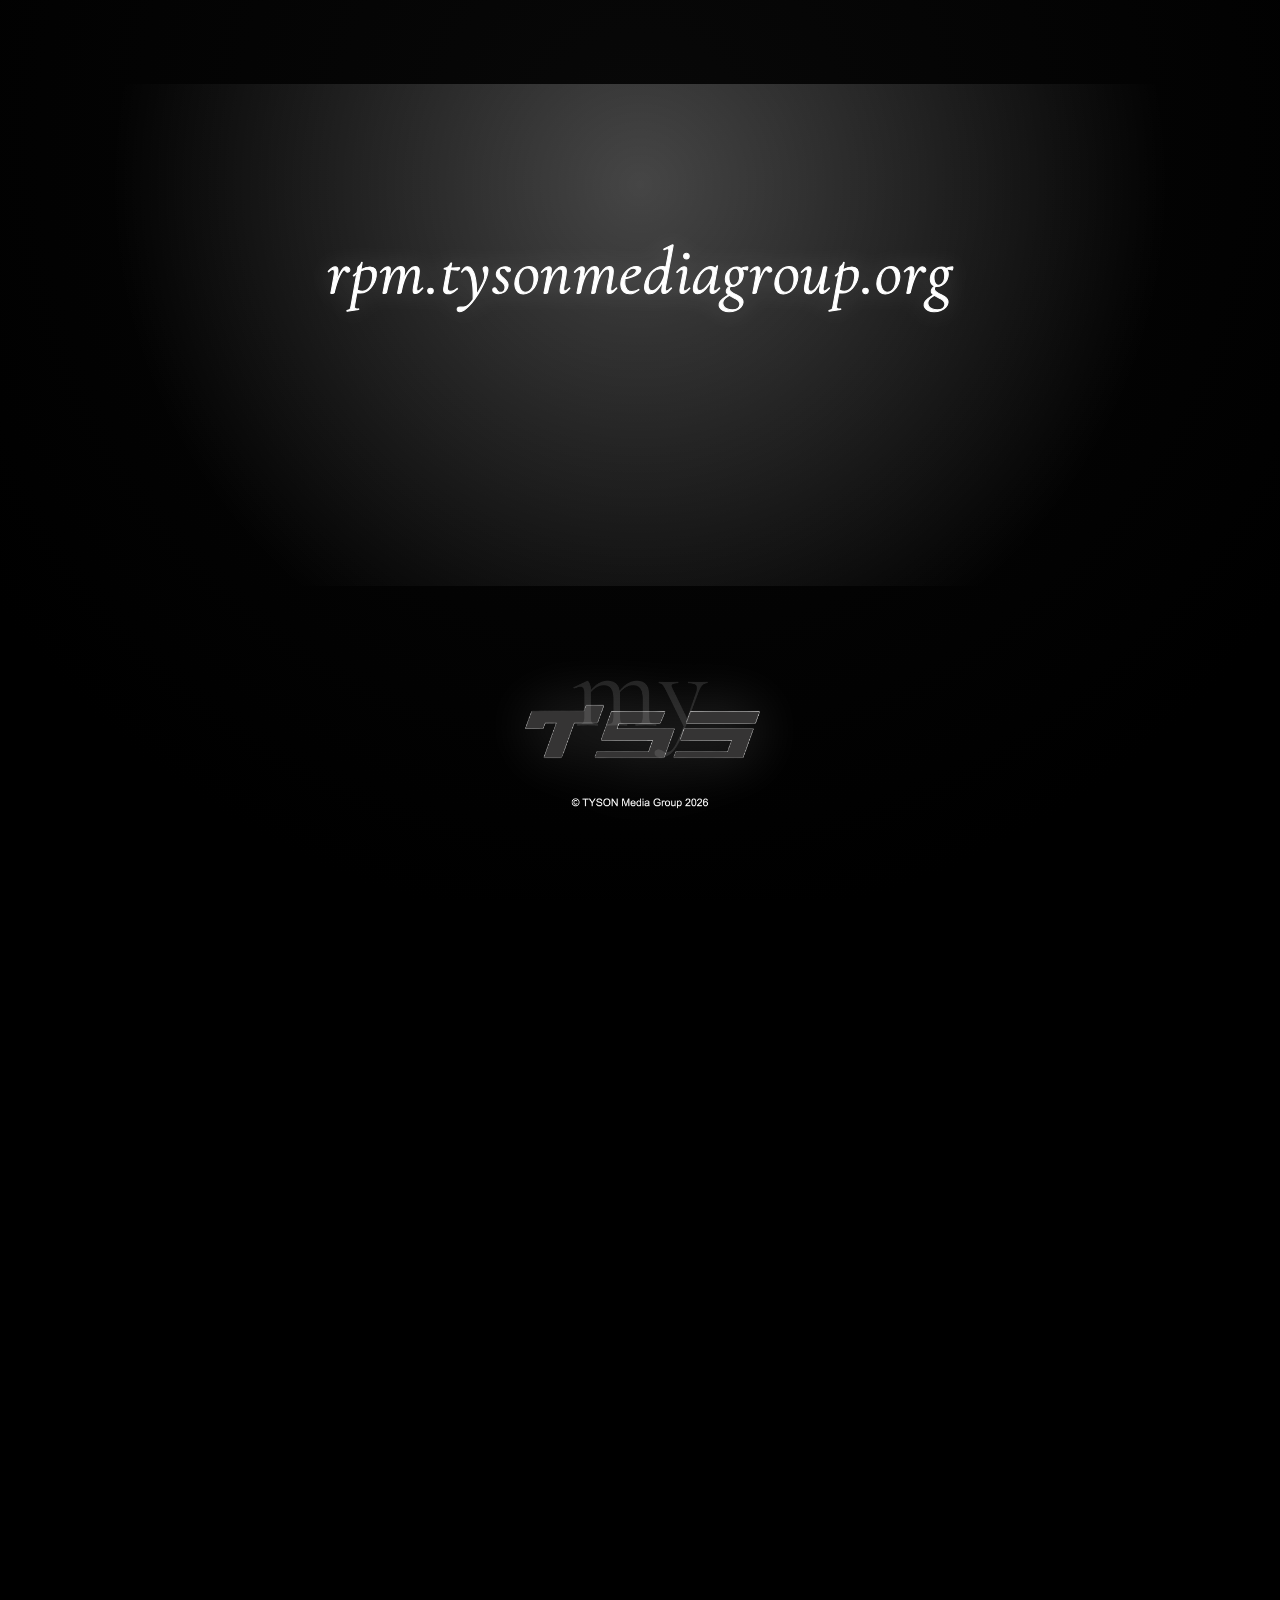
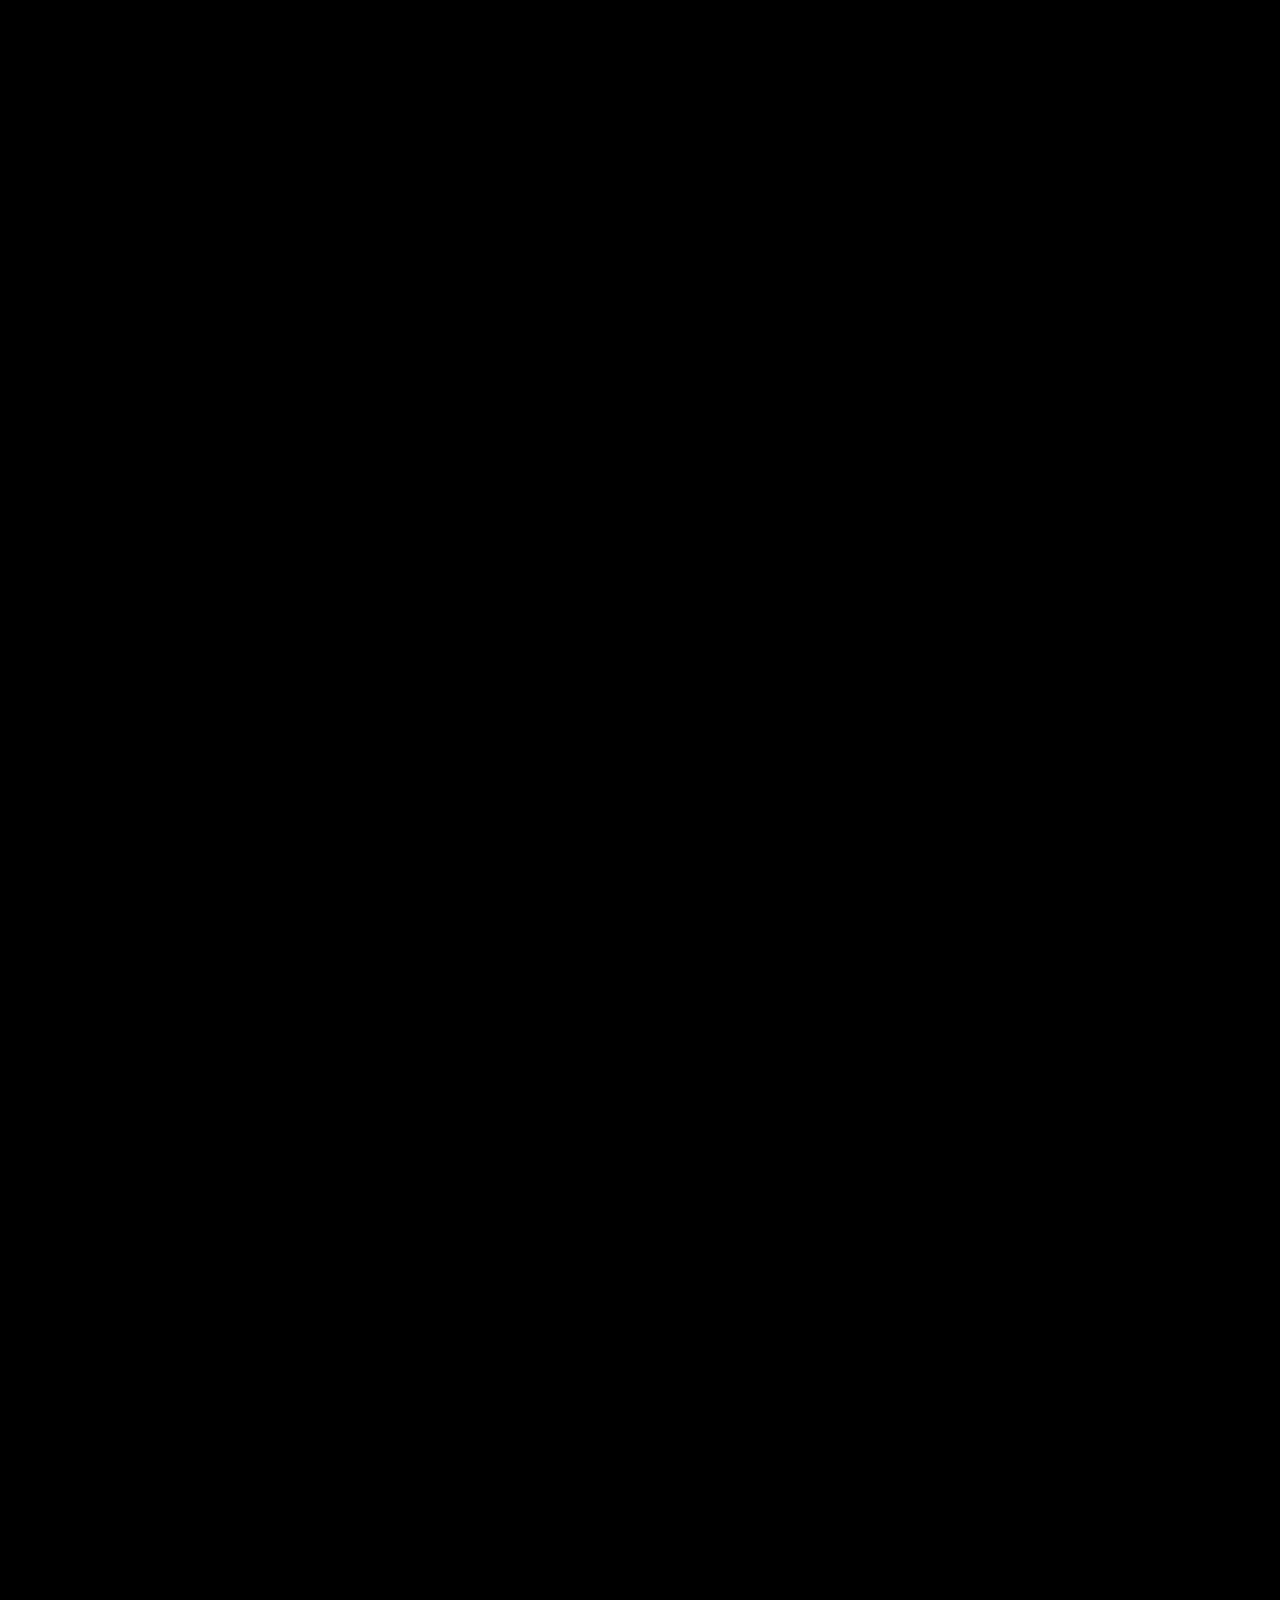
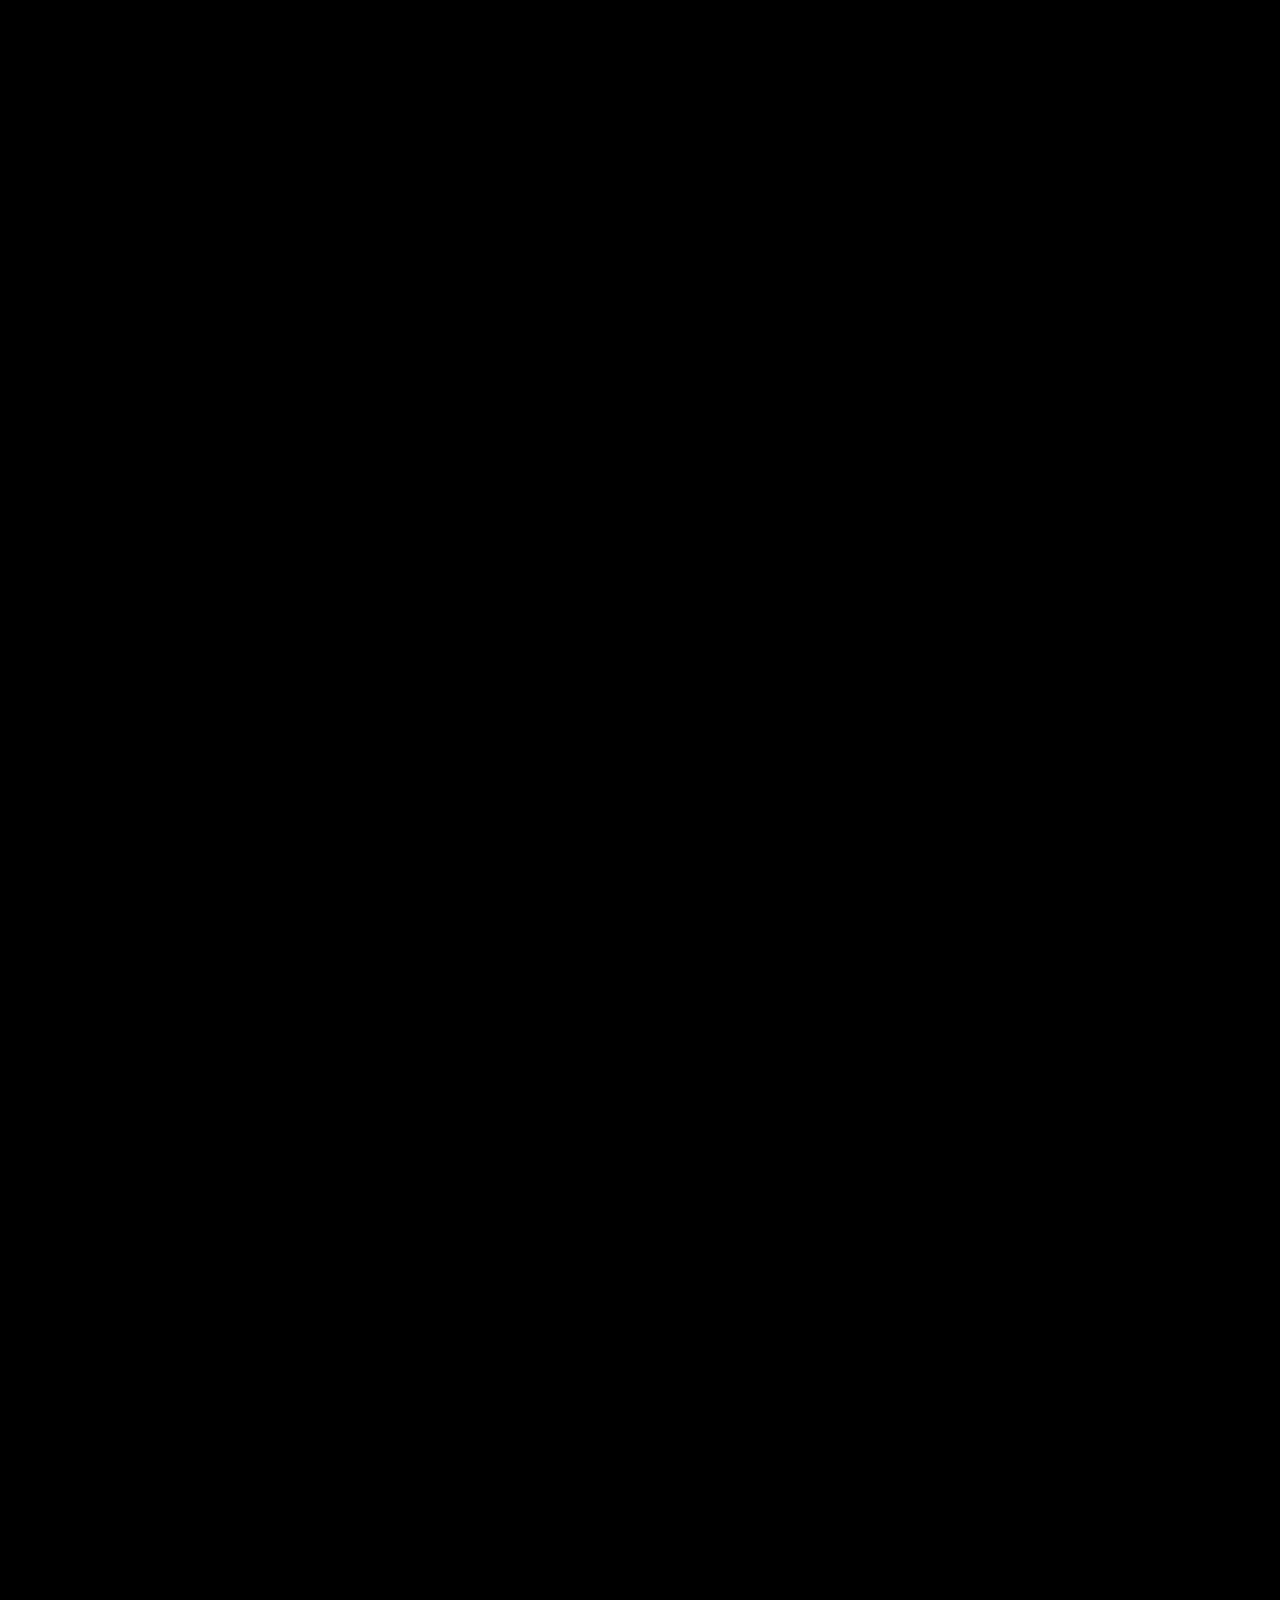
==== index.html @ 9d29677d "Initial commit for RPM World website based on tysonmediagroup.org.myt5s.app" ====
<!DOCTYPE html>
<html lang="en" class="intro-animated-page" data-theme="noir">
<head>
    <meta charset="UTF-8">
    <meta name="viewport" content="width=device-width, initial-scale=1.0">
    <title>RPM World | TYSON Media Group &bull; Stillness in Motion</title>
    <meta name="description" content="TYSON Media Group - Ad Astra Per Aspera &bull; Stillness in Motion. Automotive film production, POV evaluation, and official releases.">
    <!-- Critical Asset Preloads (Immediate Logo & Font Readiness) -->
    <link rel="preload" as="image" href="assets/LOGOSFORGEMINI/RPMworld2.jpg" fetchpriority="high">
    <link rel="preload" as="image" href="assets/logoforbottomofintrotrace.png" fetchpriority="high">
    <link rel="preconnect" href="https://fonts.googleapis.com">
    <link rel="preconnect" href="https://fonts.gstatic.com" crossorigin>
    <link href="https://fonts.googleapis.com/css2?family=Cormorant+Garamond:ital,wght@0,300;0,400;0,500;0,600;1,300;1,400;1,500;1,600&family=Inter:wght@300;400;500;600;700&family=M+PLUS+Rounded+1c:wght@400;500;700;800&family=Nunito:wght@400;600;700;800&display=block" rel="stylesheet">
    <link rel="stylesheet" href="styles.css?v=48">
</head>
<body>
    <!-- Single Global Header (Clean, High-Contrast & Rock-Solid) -->
    <header class="main-header" id="header">
        <div class="header-inner">
            <a href="#home" class="brand-logo">
                <img src="assets/LOGOSFORGEMINI/RPMworld2.jpg" alt="RPM World - TYSON Media Group" class="logo-img">
            </a>

            <nav class="main-nav" id="main-nav">
                <a href="#home" class="nav-link active">Home</a>
                <a href="#about" class="nav-link">About</a>
                <a href="#videos" class="nav-link">Videos</a>
                <a href="#contact" class="nav-link">Contact</a>
            </nav>

            <div class="header-actions">
                <!-- Sleek Settings Gear Button -->
                <button class="settings-toggle-btn" id="settings-toggle-btn" title="Site Settings & Preferences" aria-label="Settings">
                    <svg width="18" height="18" viewBox="0 0 24 24" fill="none" stroke="currentColor" stroke-width="2" stroke-linecap="round" stroke-linejoin="round">
                        <circle cx="12" cy="12" r="3"></circle>
                        <path d="M19.4 15a1.65 1.65 0 0 0 .33 1.82l.06.06a2 2 0 0 1 0 2.83 2 2 0 0 1-2.83 0l-.06-.06a1.65 1.65 0 0 0-1.82-.33 1.65 1.65 0 0 0-1 1.51V21a2 2 0 0 1-2 2 2 2 0 0 1-2-2v-.09A1.65 1.65 0 0 0 9 19.4a1.65 1.65 0 0 0-1.82.33l-.06.06a2 2 0 0 1-2.83 0 2 2 0 0 1 0-2.83l.06-.06a1.65 1.65 0 0 0 .33-1.82 1.65 1.65 0 0 0-1.51-1H3a2 2 0 0 1-2-2 2 2 0 0 1 2-2h.09A1.65 1.65 0 0 0 4.6 9a1.65 1.65 0 0 0-.33-1.82l-.06-.06a2 2 0 0 1 0-2.83 2 2 0 0 1 2.83 0l.06.06a1.65 1.65 0 0 0 1.82.33H9a1.65 1.65 0 0 0 1-1.51V3a2 2 0 0 1 2-2 2 2 0 0 1 2 2v.09a1.65 1.65 0 0 0 1 1.51 1.65 1.65 0 0 0 1.82-.33l.06-.06a2 2 0 0 1 2.83 0 2 2 0 0 1 0 2.83l-.06.06a1.65 1.65 0 0 0-.33 1.82V9a1.65 1.65 0 0 0 1.51 1H21a2 2 0 0 1 2 2 2 2 0 0 1-2 2h-.09a1.65 1.65 0 0 0-1.51 1z"></path>
                    </svg>
                    <span>Settings</span>
                </button>

                <button class="mobile-toggle" id="mobile-toggle" aria-label="Toggle Menu">
                    <span></span>
                    <span></span>
                    <span></span>
                </button>
            </div>
        </div>
    </header>

    <main id="spa-main-content">
        <!-- ===================================================================
             VIEW 1: HOME (#home)
             =================================================================== -->
        <div id="view-home" class="page-view active-view">
            <!-- Hero Section with Traced 'rpm.tysonmediagroup.org' Title & 'Stillness in Motion' -->
            <section class="hero-section">
                <div class="container-wide hero-container">
                    <!-- Top Tag in Cormorant Garamond: Ad Astra Per Aspera -->
                    <div class="hero-tag-wrap">
                        <span class="editorial-tag">Ad Astra Per Aspera</span>
                    </div>

                    <!-- Centerpiece Title: Traces out letter-by-letter smoothly, fills in, glows, and remains -->
                    <div class="hero-domain-stage">
                        <svg class="domain-hero-svg" viewBox="0 0 1150 110" xmlns="http://www.w3.org/2000/svg">
                            <defs>
                                <style>
                                    @import url('https://fonts.googleapis.com/css2?family=Cormorant+Garamond:ital,wght@1,400;1,600&amp;display=block');
                                    .domain-hero-text {
                                        font-family: 'Cormorant Garamond', Georgia, serif !important;
                                        font-style: italic !important;
                                    }
                                </style>
                            </defs>
                            <text x="50%" y="62%" text-anchor="middle" dominant-baseline="middle" class="domain-hero-text">
                                <tspan class="trace-char trace-c1">r</tspan><tspan class="trace-char trace-c2">p</tspan><tspan class="trace-char trace-c3">m</tspan><tspan class="trace-char trace-c4">.</tspan><tspan class="trace-char trace-c5">t</tspan><tspan class="trace-char trace-c6">y</tspan><tspan class="trace-char trace-c7">s</tspan><tspan class="trace-char trace-c8">o</tspan><tspan class="trace-char trace-c9">n</tspan><tspan class="trace-char trace-c10">m</tspan><tspan class="trace-char trace-c11">e</tspan><tspan class="trace-char trace-c12">d</tspan><tspan class="trace-char trace-c13">i</tspan><tspan class="trace-char trace-c14">a</tspan><tspan class="trace-char trace-c15">g</tspan><tspan class="trace-char trace-c16">r</tspan><tspan class="trace-char trace-c17">o</tspan><tspan class="trace-char trace-c18">u</tspan><tspan class="trace-char trace-c19">p</tspan><tspan class="trace-char trace-c20">.</tspan><tspan class="trace-char trace-c21">o</tspan><tspan class="trace-char trace-c22">r</tspan><tspan class="trace-char trace-c23">g</tspan>
                            </text>
                        </svg>
                    </div>

                    <!-- Tagline in Cormorant Garamond: Stillness in Motion -->
                    <h2 class="hero-tagline-title">
                        Stillness in Motion
                    </h2>

                    <!-- Hero Action Buttons -->
                    <div class="hero-cta-group">
                        <a href="#videos" class="btn btn-primary">
                            <span>Watch All 79 Releases &rarr;</span>
                        </a>
                        <a href="#about" class="btn btn-secondary">
                            <span>Company Philosophy</span>
                        </a>
                        <a href="https://www.youtube.com/@tysonrpm/?sub_confirmation=1" target="_blank" class="btn btn-youtube-cta" title="Subscribe on YouTube">
                            <svg width="18" height="18" viewBox="0 0 24 24" fill="#ff0033"><path d="M23.498 6.186a3.016 3.016 0 0 0-2.122-2.136C19.505 3.545 12 3.545 12 3.545s-7.505 0-9.377.505A3.017 3.017 0 0 0 .502 6.186C0 8.07 0 12 0 12s0 3.93.502 5.814a3.016 3.016 0 0 0 2.122 2.136c1.871.505 9.376.505 9.376.505s7.505 0 9.377-.505a3.015 3.015 0 0 0 2.122-2.136C24 15.93 24 12 24 12s0-3.93-.502-5.814zM9.545 15.568V8.432L15.818 12l-6.273 3.568z"/></svg>
                            <span>Subscribe on YouTube</span>
                        </a>
                    </div>
                </div>
            </section>

            <!-- Home Content Sections (Fade in around the title) -->
            <div class="home-content-section">
                <!-- Featured Video Releases Grid -->
                <section class="section-padding" style="border-top: none; padding-top: 2rem;">
                    <div class="container-wide">
                        <div class="section-header-row">
                            <div>
                                <span class="editorial-tag">OFFICIAL BROADCASTS</span>
                                <h2 class="editorial-title">Latest Video Releases</h2>
                            </div>
                            <a href="#videos" class="btn btn-outline btn-sm">View All 79 Releases &rarr;</a>
                        </div>

                        <!-- 4-Column Live Grid populated from the 79-video collection -->
                        <div class="yt-feed-grid" id="home-featured-videos">
                            <!-- Loaded dynamically via script.js -->
                        </div>

                        <div style="text-align: center; margin-top: 4rem;">
                            <a href="#videos" class="btn btn-primary">
                                <span>Browse All 79 Releases & Video Library &rarr;</span>
                            </a>
                        </div>
                    </div>
                </section>

                <!-- Core Disciplines -->
                <section class="section-padding">
                    <div class="container-wide">
                        <div class="section-header-row">
                            <div>
                                <span class="editorial-tag">CORE DISCIPLINES</span>
                                <h2 class="editorial-title">What We Do</h2>
                            </div>
                            <a href="#about" class="btn btn-outline btn-sm">Learn About Our Company &rarr;</a>
                        </div>

                        <div class="grid-3">
                            <div class="card">
                                <span class="card-num">01</span>
                                <h3>Automotive Filmmaking</h3>
                                <p>We produce cinematic, POV-focused driving experiences designed around pure perspective. Inspired by the direct engagement of channels like <em>TheTopher</em> and <em>Winding Road Magazine</em>, our films put viewers squarely in the driver’s seat with raw, authentic emotion.</p>
                            </div>

                            <div class="card">
                                <span class="card-num">02</span>
                                <h3>POV Evaluation & Sound Design</h3>
                                <p>Delivering uncompromised mechanical realism through high-fidelity binaural audio and authentic vehicle acoustics. Every induction pull, exhaust resonance, and chassis dynamic is captured without artificial distortion or background clutter.</p>
                            </div>

                            <div class="card">
                                <span class="card-num">03</span>
                                <h3>Motorsport Experience Through Media</h3>
                                <p>Opening the exhilarating world of motorsport and competitive racing to everyone. We capture the adrenaline, technical craft, and culture of racing to expose broader audiences to the sport and inspire a new generation of enthusiasts.</p>
                            </div>
                        </div>
                    </div>
                </section>

                <!-- Network / Subsidiaries Preview -->
                <section class="section-padding">
                    <div class="container-wide">
                        <div class="section-header-row">
                            <div>
                                <span class="editorial-tag">NETWORK PROPERTIES</span>
                                <h2 class="editorial-title">Subsidiaries & Platforms</h2>
                            </div>
                        </div>

                        <div class="grid-3">
                            <div class="card">
                                <div style="margin-bottom: 1.75rem;">
                                    <img src="assets/LOGOSFORGEMINI/TYSONAtlantisBanner.png" alt="TYSON Atlantis" class="division-banner-img">
                                </div>
                                <span class="status-badge" style="background: rgba(56, 189, 248, 0.15); color: #38bdf8; border: 1px solid rgba(56, 189, 248, 0.3); margin-bottom: 0.75rem; display: inline-block;">Music &amp; Sound Studio</span>
                                <h3>TYSON Atlantis</h3>
                                <p>Original music production, slowed, sped-up, pitched, and ambient electronic soundscapes crafted with deep emotional atmosphere to score our visual releases and standalone discography.</p>
                                <div style="margin-top: auto; padding-top: 2rem;">
                                    <a href="https://atlantis.rpm.tysonmediagroup.org" target="_blank" class="btn btn-outline btn-sm">Listen &amp; Explore &rarr;</a>
                                </div>
                            </div>

                            <div class="card card-delayed" style="opacity: 0.5; filter: grayscale(0.85);">
                                <div style="margin-bottom: 1.25rem;">
                                    <img src="assets/LOGOSFORGEMINI/TYSONAviationBanner.png" alt="TYSON Aviation" class="division-banner-img">
                                </div>
                                <span class="status-badge status-badge-warning" style="margin-bottom: 0.5rem; display: inline-block;">Delayed &bull; Late 2026</span>
                                <h3>TYSON Aviation</h3>
                                <div style="margin-top: auto; padding-top: 2rem;">
                                    <a href="https://aviation.rpm.tysonmediagroup.org" target="_blank" class="btn btn-outline btn-sm" style="opacity: 0.5; pointer-events: none;">Delayed Portal &rarr;</a>
                                </div>
                            </div>

                            <div class="card">
                                <div style="margin-bottom: 1.5rem; display: flex; align-items: center;">
                                    <img src="assets/logoforbottomofintrotrace.png" alt="T5S" style="height: 64px; max-height: 64px; width: auto; max-width: 240px; object-fit: contain;">
                                </div>
                                <span class="status-badge" style="background: rgba(255, 255, 255, 0.1); color: var(--text-white); border: 1px solid var(--border-subtle); margin-bottom: 0.75rem; display: inline-block;">Software &amp; Tools</span>
                                <h3>T5S Development</h3>
                                <p>Basic software development, internal developer tools, web platform maintenance, and digital infrastructure built primarily for TYSON Media Group.</p>
                                <div style="margin-top: auto; padding-top: 2rem;">
                                    <a href="https://myt5s.app" target="_blank" class="btn btn-outline btn-sm">Website &rarr;</a>
                                </div>
                            </div>
                        </div>
                    </div>
                </section>
            </div>
        </div>

        <!-- ===================================================================
             VIEW 2: ABOUT (#about)
             =================================================================== -->
        <div id="view-about" class="page-view">
            <section class="page-header">
                <div class="container-wide">
                    <span class="editorial-tag">BUSINESS OVERVIEW</span>
                    <h1 class="page-title" style="margin: 0.5rem 0 1.5rem 0;">
                        <img src="assets/LOGOSFORGEMINI/RPMworld2.jpg" alt="RPM World - TYSON Media Group" class="about-banner-logo">
                    </h1>
                    <p class="page-subtitle">
                        TYSON Media Group is the multi-disciplinary creative studio behind <span class="brand-tmg-domain">rpm.tysonmediagroup.org</span>, spanning automotive filmmaking, original music production with <strong>TYSON Atlantis</strong>, aerospace cinematography with <strong>TYSON Aviation</strong> (Late 2026), and cloud software with <strong>myT5S</strong> and <strong>RPM World</strong>. Championing an experience-first model, our mission is to create quality media that appeals through visceral emotion rather than dopamine—letting audiences experience the journey firsthand.
                    </p>
                </div>
            </section>

            <section class="section-padding">
                <div class="container" style="max-width: 1080px;">
                    <h2 class="editorial-title text-center">Company Philosophy & Ethos</h2>
                    <div style="font-size: 1.25rem; line-height: 1.95; color: var(--text-body); margin-top: 2.5rem;">
                        <div class="modal-callout" style="margin: 2.5rem 0 3.5rem 0; text-align: center; border-left: none; border-top: 1px solid var(--border-subtle); border-bottom: 1px solid var(--border-subtle); padding: 2.5rem 2rem;">
                            <span style="font-family: var(--font-heading); font-size: 2.8rem; font-style: italic; color: var(--text-white); display: block; margin-bottom: 0.5rem;">
                                "Stillness in Motion"
                            </span>
                            <span style="font-size: 0.85rem; color: var(--text-dim); letter-spacing: 0.15em; text-transform: uppercase;">
                                Official Company Motto &bull; TYSON Media Group
                            </span>
                        </div>

                        <p style="margin-bottom: 2.25rem;">
                            Founded on the principle that digital media should evoke deep sensory connection rather than fleeting distraction, TYSON Media Group produces visual and musical art with uncompromising focus. While driving and automotive evaluations form our central heartbeat, our creative scope extends into rich sonic composition with <strong>TYSON Atlantis</strong>, flight simulation and aerospace studies with <strong>TYSON Aviation</strong>, and distributed web platforms via <strong>myT5S</strong>.
                        </p>
                        <p style="margin-bottom: 2.25rem;">
                            Under our governing motto, <em>"Stillness in Motion"</em>, we capture the calm, disciplined focus that lives at the center of high-performance driving, aviation navigation, and atmospheric sound design. Rather than relying on superficial fast cuts or algorithm-driven hype, our releases let mechanical engineering, cockpit acoustics, and custom musical scores speak with unfiltered truth.
                        </p>
                        <p style="margin-bottom: 2.25rem;">
                            Whether documenting iconic vehicles on the open highway, composing tuned audio soundscapes, or engineering next-generation web platforms across <span class="brand-tmg-domain">rpm.tysonmediagroup.org</span>, our goal remains singular: to deliver timeless media that honors the profound intersection of human focus and mechanical artistry.
                        </p>
                    </div>
                </div>
            </section>

            <section class="section-padding">
                <div class="container-wide">
                    <div class="section-header-row">
                        <div>
                            <span class="editorial-tag">OPERATIONAL UNITS</span>
                            <h2 class="editorial-title">Our Structure & Network</h2>
                        </div>
                    </div>

                    <div class="grid-4">
                        <div class="card">
                            <span class="card-num">I</span>
                            <h3>Automotive POV &amp; Driving</h3>
                            <p>Delivering uncompromised vehicle assessments and cinematic films with 79+ YouTube releases, combining first-person cockpit perspectives, real telemetry, and pure engine acoustics.</p>
                        </div>

                        <div class="card">
                            <span class="card-num">II</span>
                            <h3>TYSON Atlantis &amp; Music</h3>
                            <p>The dedicated sonic studio of TYSON Media Group, producing original ambient compositions, tuned soundtracks, slowed-and-reverberated audio, and immersive soundscapes for visual films.</p>
                        </div>

                        <div class="card card-delayed" style="opacity: 0.5; filter: grayscale(0.85);">
                            <span class="card-num">III</span>
                            <span class="status-badge status-badge-warning" style="margin-bottom: 0.5rem; display: inline-block;">Delayed &bull; Late 2026</span>
                            <h3>TYSON Aviation</h3>
                        </div>

                        <div class="card">
                            <span class="card-num">IV</span>
                            <h3>T5S Software Development</h3>
                            <p>Basic software development and internal systems engineering, building custom digital tools, website infrastructure, and platform services primarily for TYSON Media Group.</p>
                        </div>
                    </div>
                </div>
            </section>
        </div>

        <!-- ===================================================================
             VIEW 3: VIDEOS (#videos - All 79 Releases)
             =================================================================== -->
        <div id="view-videos" class="page-view">
            <!-- YouTube Channel Profile Header -->
            <section class="yt-channel-banner">
                <div class="container-wide">
                    <div class="yt-channel-header-content">
                        <div class="yt-channel-user-info">
                            <div class="yt-avatar-large">
                                <svg width="44" height="44" viewBox="0 0 24 24" fill="currentColor"><path d="M23.498 6.186a3.016 3.016 0 0 0-2.122-2.136C19.505 3.545 12 3.545 12 3.545s-7.505 0-9.377.505A3.017 3.017 0 0 0 .502 6.186C0 8.07 0 12 0 12s0 3.93.502 5.814a3.016 3.016 0 0 0 2.122 2.136c1.871.505 9.376.505 9.376.505s7.505 0 9.377-.505a3.015 3.015 0 0 0 2.122-2.136C24 15.93 24 12 24 12s0-3.93-.502-5.814zM9.545 15.568V8.432L15.818 12l-6.273 3.568z"/></svg>
                            </div>
                            <div class="yt-channel-text-details">
                                <img src="assets/LOGOSFORGEMINI/RPMworld2.jpg" alt="RPM World - TYSON Media Group" class="yt-banner-logo-img">
                                <div class="yt-channel-meta-line">
                                    <span>@tysonrpm</span>
                                    <span class="dot">&bull;</span>
                                    <span>79 Video Releases</span>
                                    <span class="dot">&bull;</span>
                                    <span>Automotive Cinematography & POV Drives</span>
                                </div>
                            </div>
                        </div>

                        <!-- Action Buttons: Subscribe popup + Open YouTube channel -->
                        <div class="yt-channel-action-buttons">
                            <a href="https://www.youtube.com/@tysonrpm/?sub_confirmation=1" target="_blank" class="btn btn-youtube-pill" title="Subscribe with one click">
                                <svg width="18" height="18" viewBox="0 0 24 24" fill="#ffffff"><path d="M23.498 6.186a3.016 3.016 0 0 0-2.122-2.136C19.505 3.545 12 3.545 12 3.545s-7.505 0-9.377.505A3.017 3.017 0 0 0 .502 6.186C0 8.07 0 12 0 12s0 3.93.502 5.814a3.016 3.016 0 0 0 2.122 2.136c1.871.505 9.376.505 9.376.505s7.505 0 9.377-.505a3.015 3.015 0 0 0 2.122-2.136C24 15.93 24 12 24 12s0-3.93-.502-5.814zM9.545 15.568V8.432L15.818 12l-6.273 3.568z"/></svg>
                                <span>Subscribe</span>
                            </a>
                            <a href="https://youtube.com/@tysonrpm" target="_blank" class="btn btn-outline btn-sm" style="font-family: var(--font-sans); font-size: 0.92rem;" title="Opens YouTube in a new tab">
                                <span>Open Channel on YouTube &nearr;</span>
                            </a>
                        </div>
                    </div>
                </div>
            </section>

            <!-- Video Filter Bar & Live Grid -->
            <section class="section-padding" style="border-top: none; padding-top: 0.5rem;">
                <div class="container-wide">
                    <div class="section-header-row" style="margin-bottom: 2rem;">
                        <div>
                            <span class="editorial-tag">OFFICIAL BROADCASTS</span>
                            <h2 class="editorial-title" style="margin-bottom: 0.5rem;">All Video Releases</h2>
                            <span id="video-count-display" style="font-size: 0.95rem; color: var(--text-dim);">Loading releases...</span>
                        </div>

                        <!-- Search Input -->
                        <div class="search-box">
                            <svg width="18" height="18" viewBox="0 0 24 24" fill="none" stroke="currentColor" stroke-width="2"><circle cx="11" cy="11" r="8"></circle><line x1="21" y1="21" x2="16.65" y2="16.65"></line></svg>
                            <input type="text" id="video-search" placeholder="Search 79 releases, vehicles, POV drives...">
                        </div>
                    </div>

                    <!-- Category Filters -->
                    <div class="category-filters" id="video-category-filters" style="margin-bottom: 3.5rem;">
                        <button class="filter-tab video-filter-tab active" data-category="all">All Releases (79)</button>
                        <button class="filter-tab video-filter-tab" data-category="POV Drives & Testing">POV Drives & Testing</button>
                        <button class="filter-tab video-filter-tab" data-category="Sim & Racing">Sim & Racing</button>
                        <button class="filter-tab video-filter-tab" data-category="Features & Releases">Features & Releases</button>
                        <button class="filter-tab video-filter-tab" data-category="Shorts & Teasers">Shorts & Teasers</button>
                    </div>

                    <!-- 4-Column YouTube Feed Grid -->
                    <div class="yt-feed-grid" id="yt-feed-container">
                        <!-- Loaded dynamically via script.js -->
                    </div>

                    <!-- Load More Button -->
                    <div style="text-align: center; margin-top: 5rem;">
                        <button id="load-more-videos-btn" class="btn btn-secondary" style="padding: 1rem 3rem;">
                            <span>Load More Releases &darr;</span>
                        </button>
                    </div>
                </div>
            </section>
        </div>

        <!-- ===================================================================
             VIEW 4: CONTACT (#contact)
             =================================================================== -->
        <div id="view-contact" class="page-view">
            <section class="page-header">
                <div class="container-wide">
                    <span class="editorial-tag">COMMUNICATIONS & PRESS</span>
                    <h1 class="page-title">Contact & Inquiries</h1>
                    <p class="page-subtitle">
                        Connect with our production desk, press coordination team, or corporate relations.
                    </p>
                </div>
            </section>

            <section class="section-padding" style="border-top: none;">
                <div class="container-wide">
                    <div class="contact-layout">
                        <!-- Info Panel -->
                        <div>
                            <h2 class="editorial-title">Direct Inquiries</h2>
                            <p style="color: var(--text-muted); font-size: 1.15rem; margin-bottom: 2.5rem; line-height: 1.8;">
                                Lorem ipsum dolor sit amet, consectetur adipiscing elit. Sed do eiusmod tempor incididunt ut labore et dolore magna aliqua.
                            </p>

                            <div class="contact-info-list">
                                <div class="contact-info-item">
                                    <span>Official YouTube Channel</span>
                                    <span>youtube.com/@tysonrpm</span>
                                </div>
                                <div class="contact-info-item">
                                    <span>Press & Vehicle Submissions</span>
                                    <span>press@tysonrpm.org</span>
                                </div>
                                <div class="contact-info-item">
                                    <span>Film & Production</span>
                                    <span>production@tysonrpm.org</span>
                                </div>
                                <div class="contact-info-item">
                                    <span>Corporate Domain</span>
                                    <span>rpm.tysonmediagroup.org</span>
                                </div>
                            </div>
                        </div>

                        <!-- Form Panel -->
                        <div>
                            <form id="contact-form" class="editorial-form">
                                <div class="form-grid-2">
                                    <div class="form-field">
                                        <label for="contact-name">Full Name</label>
                                        <input type="text" id="contact-name" placeholder="Your name" required>
                                    </div>
                                    <div class="form-field">
                                        <label for="contact-email">Email Address</label>
                                        <input type="email" id="contact-email" placeholder="your@email.com" required>
                                    </div>
                                </div>

                                <div class="form-field">
                                    <label for="contact-dept">Subject Category</label>
                                    <select id="contact-dept" required>
                                        <option value="Vehicle Press Fleet / Road Test Loan">Vehicle Press Fleet / Road Test Loan</option>
                                        <option value="Automotive Film Production Inquiry">Automotive Film Production Inquiry</option>
                                        <option value="Commercial & Brand Partnership">Commercial & Brand Partnership</option>
                                        <option value="General Corporate Inquiry">General Corporate Inquiry</option>
                                    </select>
                                </div>

                                <div class="form-field">
                                    <label for="contact-subject">Headline / Subject</label>
                                    <input type="text" id="contact-subject" placeholder="Summary of your inquiry" required>
                                </div>

                                <div class="form-field">
                                    <label for="contact-message">Message Details</label>
                                    <textarea id="contact-message" rows="6" placeholder="Detail your project, vehicle specifications, or inquiry..." required></textarea>
                                </div>

                                <button type="submit" class="btn btn-primary btn-block" id="contact-submit-btn">
                                    <span>Submit Inquiry</span>
                                </button>
                                <div id="contact-status" class="form-feedback"></div>
                            </form>
                        </div>
                    </div>
                </div>
            </section>
        </div>

        <!-- ===================================================================
             VIEW 5: PRIVACY (#privacy)
             =================================================================== -->
        <div id="view-privacy" class="page-view">
            <section class="page-header">
                <div class="container-wide">
                    <span class="editorial-tag">LEGAL & DATA STANDARDS</span>
                    <h1 class="page-title">Privacy Notice</h1>
                    <p class="page-subtitle">
                        Effective Date: August 2026 &bull; Registered Domain: rpm.tysonmediagroup.org
                    </p>
                </div>
            </section>

            <section class="section-padding" style="border-top: none;">
                <div class="container">
                    <div class="legal-content-wrap">
                        <h2>1. Overview & Scope</h2>
                        <p>
                            TYSON Media Group ("TYSON Media Group", "we", "us", or "our") operates <code>rpm.tysonmediagroup.org</code> and associated media broadcast properties. We are committed to maintaining the highest standards of data integrity, confidentiality, and respect for user privacy across our web platform and digital dispatches.
                        </p>

                        <h2>2. Information Collection</h2>
                        <p>
                            We collect minimal personal data strictly necessary to deliver automotive journalism, broadcast video content, and process production inquiries:
                        </p>
                        <ul>
                            <li><strong>Inquiry Submissions:</strong> When you submit a press, vehicle loan, or production inquiry via our contact portals, we collect your name, email address, corporate affiliation, and project message.</li>
                            <li><strong>Embedded Content & Platform Telemetry:</strong> When watching embedded video streams powered by YouTube, YouTube’s standard privacy policy and cookie framework apply.</li>
                            <li><strong>Technical Logging:</strong> Standard web server access logs (IP addresses, user-agent strings, and timestamp data) are maintained solely for security audit and performance diagnostics.</li>
                        </ul>

                        <h2>3. Purpose of Processing</h2>
                        <p>
                            Information gathered through our portals is utilized exclusively for:
                        </p>
                        <ul>
                            <li>Direct communication regarding media commissions, vehicle testing logistics, and editorial dispatches.</li>
                            <li>Ensuring website availability, server defense, and fast multimedia streaming.</li>
                            <li>Fulfilling corporate obligations and legal compliance under applicable media regulations.</li>
                        </ul>

                        <h2>4. Cookies & Analytics</h2>
                        <p>
                            Our primary domain does not employ invasive tracking cookies or third-party behavioral advertising scripts. Third-party video embeds (such as YouTube Theater integration) may store essential session tokens governed by Google's Privacy Policies.
                        </p>

                        <h2>5. Data Disclosure & Sharing</h2>
                        <p>
                            TYSON Media Group does not sell, rent, monetize, or lease your personal information to third parties. Data is only disclosed when required by law or to protect the safety, rights, and intellectual property of TYSON Media Group.
                        </p>

                        <h2>6. Contact Regarding Privacy</h2>
                        <p>
                            For any inquiries regarding data protection, press verification, or policy interpretations, please contact our legal desk directly at:
                        </p>
                        <div class="modal-callout" style="font-family: Arial, Helvetica, sans-serif; font-size: 1.05rem; font-style: normal; margin: 2rem 0;">
                            <strong>TYSON Media Group &bull; Legal & Privacy Affairs</strong><br>
                            Email: <a href="mailto:tysonmediagroup@tysonrpm.org" style="color: var(--text-white); text-decoration: underline;">tysonmediagroup@tysonrpm.org</a><br>
                            Registered Domain: <code>rpm.tysonmediagroup.org</code>
                        </div>

                        <div class="legal-bottom-brand">
                            <img src="assets/LOGOSFORGEMINI/RPMworld2.jpg" alt="RPM World - TYSON Media Group" class="legal-banner-logo">
                        </div>
                    </div>
                </div>
            </section>
        </div>

        <!-- ===================================================================
             VIEW 6: TERMS (#terms)
             =================================================================== -->
        <div id="view-terms" class="page-view">
            <section class="page-header">
                <div class="container-wide">
                    <span class="editorial-tag">CORPORATE GOVERNANCE</span>
                    <h1 class="page-title">Terms & Legal Framework</h1>
                    <p class="page-subtitle">
                        Official Terms of Service &bull; Intellectual Property &bull; Media Production Rights
                    </p>
                </div>
            </section>

            <section class="section-padding" style="border-top: none;">
                <div class="container">
                    <div class="legal-content-wrap">
                        <h2>1. Acceptance of Terms</h2>
                        <p>
                            By accessing or utilizing <code>rpm.tysonmediagroup.org</code>, streaming video broadcasts, or downloading authorized press materials, you agree to be bound by these Terms of Service and all applicable federal and international copyright laws.
                        </p>

                        <h2>2. Intellectual Property & Broadcast Rights</h2>
                        <p>
                            All cinematic films, POV driving evaluation footage, telemetry analysis, brand banners, logos, and written dispatches published on <code>rpm.tysonmediagroup.org</code> and our official YouTube channel (<code>@tysonrpm</code>) are the exclusive intellectual property of <strong>TYSON Media Group</strong>.
                        </p>
                        <ul>
                            <li><strong>Authorized Viewing:</strong> You may stream and share video links for personal, non-commercial evaluation.</li>
                            <li><strong>Prohibited Reproduction:</strong> Direct ripping, unauthorized rebroadcasting, scraping, re-uploading, or commercial exploitation of raw video files without express written licensing is strictly prohibited.</li>
                        </ul>

                        <h2>3. Editorial Independence & Automotive Evaluation</h2>
                        <p>
                            Our reviews, POV drives, and motorsport simulator benchmarks reflect independent technical assessments. Vehicle specifications, horsepower telemetry, and dynamic ratings represent documented observations under specific test parameters.
                        </p>

                        <h2>4. Subsidiary Network Properties</h2>
                        <p>
                            External properties operating within our network—including <code>TYSON Atlantis</code>, <code>TYSON Aviation</code>, and the <code>myT5S</code> platform—are managed under their respective corporate agreements and technical guidelines.
                        </p>

                        <h2>5. Limitation of Liability</h2>
                        <p>
                            TYSON Media Group and its filmmakers, editors, and officers shall not be held liable for any damages resulting from reliance on technical vehicle data, closed-course driving demonstrations, or third-party simulator modifications displayed within our content.
                        </p>

                        <h2>6. Press & Licensing Inquiries</h2>
                        <p>
                            For licensing requests, syndication inquiries, or commercial media rights, please contact our corporate desk:
                        </p>
                        <div class="modal-callout" style="font-family: Arial, Helvetica, sans-serif; font-size: 1.05rem; font-style: normal; margin: 2rem 0;">
                            <strong>TYSON Media Group &bull; Legal & Syndication</strong><br>
                            Email: <a href="mailto:tysonmediagroup@tysonrpm.org" style="color: var(--text-white); text-decoration: underline;">tysonmediagroup@tysonrpm.org</a><br>
                            Corporate Website: <code>rpm.tysonmediagroup.org</code>
                        </div>

                        <div class="legal-bottom-brand">
                            <img src="assets/LOGOSFORGEMINI/RPMworld2.jpg" alt="RPM World - TYSON Media Group" class="legal-banner-logo">
                        </div>
                    </div>
                </div>
            </section>
        </div>
    </main>

    <!-- Single Global YouTube Stream Player Modal -->
    <div id="yt-player-modal" class="yt-modal-backdrop" aria-hidden="true">
        <div class="yt-modal-dialog">
            <button class="yt-modal-close" id="yt-modal-close-btn">&times;</button>
            <div class="yt-modal-player-wrap">
                <iframe id="yt-modal-iframe" src="" allow="accelerometer; autoplay; clipboard-write; encrypted-media; gyroscope; picture-in-picture; web-share" allowfullscreen></iframe>
            </div>
            <div class="yt-modal-details">
                <div>
                    <h3 id="yt-modal-title" class="yt-modal-title"></h3>
                    <span style="font-size: 0.95rem; color: var(--text-dim);">TYSON Media Group &bull; youtube.com/@tysonrpm</span>
                </div>
                <div style="display: flex; gap: 0.75rem;">
                    <a href="https://www.youtube.com/@tysonrpm/?sub_confirmation=1" target="_blank" class="btn btn-youtube-pill" style="font-size: 0.85rem; padding: 0.5rem 1.2rem;">Subscribe</a>
                    <a id="yt-modal-external-link" href="https://youtube.com/@tysonrpm" target="_blank" class="btn btn-outline btn-sm">Watch on YouTube &nearr;</a>
                </div>
            </div>
        </div>
    </div>

    <!-- Sleek Settings & Preferences Modal (Clean, No Emojis) -->
    <div id="settings-modal" class="settings-modal-backdrop" aria-hidden="true">
        <div class="settings-modal-dialog">
            <button class="settings-modal-close" id="settings-modal-close-btn" aria-label="Close Settings">&times;</button>
            <div class="settings-header">
                <span class="editorial-tag" style="margin-bottom: 0.35rem; font-size: 1rem;">PREFERENCES</span>
                <h3 class="settings-title">Site Settings & Appearance</h3>
            </div>

            <!-- Appearance Section -->
            <div class="settings-section">
                <div class="settings-section-title">Visual Aesthetic</div>
                <div class="theme-options-grid">
                    <!-- Option 1: Noir -->
                    <div class="theme-option-card" data-theme-choice="noir">
                        <div class="theme-indicator-row">
                            <span class="theme-option-title">Noir Midnight</span>
                            <span class="theme-swatch-circle swatch-noir"></span>
                        </div>
                        <p class="theme-option-desc">Pure black monochrome, luxury typography, architectural minimalism.</p>
                    </div>

                    <!-- Option 2: Nintendo Wii -->
                    <div class="theme-option-card" data-theme-choice="wii">
                        <div class="theme-indicator-row">
                            <span class="theme-option-title">Nintendo Wii</span>
                            <span class="theme-swatch-circle swatch-wii"></span>
                        </div>
                        <p class="theme-option-desc">Crisp white & soft gray, Wii cyan accents, tactile channel tiles.</p>
                    </div>

                    <!-- Option 3: Frutiger Aero -->
                    <div class="theme-option-card" data-theme-choice="frutiger">
                        <div class="theme-indicator-row">
                            <span class="theme-option-title">Frutiger Aero</span>
                            <span class="theme-swatch-circle swatch-frutiger"></span>
                        </div>
                        <p class="theme-option-desc">Glossy glassmorphism, sky aurora gradient, specular reflections & aqua gel buttons.</p>
                    </div>

                    <!-- Option 4: Nature Botanical -->
                    <div class="theme-option-card" data-theme-choice="nature">
                        <div class="theme-indicator-row">
                            <span class="theme-option-title">Nature Botanical</span>
                            <span class="theme-swatch-circle swatch-nature"></span>
                        </div>
                        <p class="theme-option-desc">Deep evergreen forest, organic sage accents, warm natural earth tone harmony.</p>
                    </div>
                </div>
            </div>

            <!-- Experience Section -->
            <div class="settings-section" style="margin-bottom: 0;">
                <div class="settings-section-title">Experience Controls</div>
                <div class="settings-action-row">
                    <div>
                        <div style="font-family: var(--font-heading); font-size: 1.25rem; color: var(--text-white);">Cinematic Intro Sequence</div>
                        <div style="font-size: 0.85rem; color: var(--text-muted);">Replay the signature rpm.tysonmediagroup.org vector trace animation</div>
                    </div>
                    <button id="replay-intro-btn" class="btn btn-outline btn-sm">Replay Trace &orarr;</button>
                </div>
            </div>

            <div style="margin-top: 2rem; display: flex; justify-content: flex-end;">
                <button class="btn btn-primary" id="settings-done-btn" style="padding: 0.75rem 2rem; font-size: 1.15rem; width: 100%;">Close &amp; Return</button>
            </div>
        </div>
    </div>

    <!-- Single Global Footer (100% Consistent Across Every View) -->
    <footer class="main-footer">
        <div class="container-wide">
            <div class="footer-top">
                <div class="footer-brand">
                    <img src="assets/LOGOSFORGEMINI/RPMworld2.jpg" alt="RPM World - TYSON Media Group" class="footer-logo">
                    <p class="footer-mission">
                        Independent automotive journalism, cinematic vehicle evaluations, and visual film production.
                    </p>
                </div>

                <div class="footer-nav-col">
                    <h4>Navigation</h4>
                    <ul>
                        <li><a href="#home">Home</a></li>
                        <li><a href="#about">About</a></li>
                        <li><a href="#videos">Videos</a></li>
                        <li><a href="#contact">Contact</a></li>
                    </ul>
                </div>

                <div class="footer-nav-col">
                    <h4>Network Properties</h4>
                    <div class="footer-properties-list">
                        <a href="https://atlantis.rpm.tysonmediagroup.org" target="_blank" class="footer-prop-item">
                            <img src="assets/LOGOSFORGEMINI/TYSONAtlantisBanner.png" alt="TYSON Atlantis" class="footer-property-img">
                        </a>
                        <a href="https://aviation.rpm.tysonmediagroup.org" target="_blank" class="footer-prop-item">
                            <img src="assets/LOGOSFORGEMINI/TYSONAviationBanner.png" alt="TYSON Aviation" class="footer-property-img">
                        </a>
                        <div class="footer-prop-item" style="gap: 0.75rem; align-items: center;">
                            <img src="assets/LOGOSFORGEMINI/myt5s_logo.png" alt="myT5S" class="footer-t5s-img">
                            <span style="font-size: 0.95rem; color: var(--text-muted);">myT5S Platform</span>
                        </div>
                    </div>
                </div>

                <div class="footer-nav-col">
                    <h4>Channels & Inquiries</h4>
                    <ul>
                        <li><a href="https://www.youtube.com/@tysonrpm/?sub_confirmation=1" target="_blank" style="color: #ff4d6d;">Subscribe to Channel &nearr;</a></li>
                        <li><a href="https://youtube.com/@tysonrpm" target="_blank">YouTube Channel &nearr;</a></li>
                        <li><a href="#contact">Press Inquiries</a></li>
                        <li><a href="#about">Company Information</a></li>
                    </ul>
                </div>
            </div>

                        <!-- Corporate Network & Domain Directory (Branded Accordion) -->
            <details class="footer-domain-dropdown">
                <summary class="footer-domain-summary">
                    <span class="footer-domain-summary-tag">NETWORK DIRECTORY</span>
                    <span class="footer-domain-summary-title">Corporate Domains &amp; Endpoints (44)</span>
                    <svg class="footer-domain-chevron" width="16" height="16" viewBox="0 0 24 24" fill="none" stroke="currentColor" stroke-width="2" stroke-linecap="round" stroke-linejoin="round">
                        <polyline points="6 9 12 15 18 9"></polyline>
                    </svg>
                </summary>
                <div class="footer-domain-dropdown-body">
                    <div class="footer-domain-columns">
                        <div class="footer-domain-col">
                            <h4>TYSON Media Group Network</h4>
                            <ul>
                                <li><a href="https://rpm.tysonmediagroup.org" target="_blank" rel="noopener">rpm.tysonmediagroup.org &nearr;</a></li>
                                <li><a href="https://atlantis.rpm.tysonmediagroup.org" target="_blank" rel="noopener">atlantis.rpm.tysonmediagroup.org &nearr;</a></li>
                                <li><a href="https://aviation.rpm.tysonmediagroup.org" target="_blank" rel="noopener">aviation.rpm.tysonmediagroup.org &nearr;</a></li>
                                <li><a href="https://rpm.tysonmediagroup.org" target="_blank" rel="noopener">rpm.tysonmediagroup.org &nearr;</a></li>
                                <li><a href="https://myt5s.rpm.tysonmediagroup.org" target="_blank" rel="noopener">myt5s.rpm.tysonmediagroup.org &nearr;</a></li>
                                <li><a href="https://publish.myt5s.rpm.tysonmediagroup.org" target="_blank" rel="noopener">publish.myt5s.rpm.tysonmediagroup.org &nearr;</a></li>
                                <li><a href="https://malik.myt5s.rpm.tysonmediagroup.org" target="_blank" rel="noopener">malik.myt5s.rpm.tysonmediagroup.org &nearr;</a></li>
                                <li><a href="https://stim.t5s.rpm.tysonmediagroup.org" target="_blank" rel="noopener">stim.t5s.rpm.tysonmediagroup.org &nearr;</a></li>
                            </ul>
                        </div>
                        <div class="footer-domain-col">
                            <h4>myT5S Cloud Platform &amp; Publishing</h4>
                            <ul>
                                <li><a href="https://myt5s.app" target="_blank" rel="noopener">myt5s.app &nearr;</a></li>
                                <li><a href="https://media.myt5s.app" target="_blank" rel="noopener">media.myt5s.app &nearr;</a></li>
                                <li><a href="https://tmg.myt5s.app" target="_blank" rel="noopener">tmg.myt5s.app &nearr;</a></li>
                                <li><a href="https://tysonmediagroup.myt5s.app" target="_blank" rel="noopener">tysonmediagroup.myt5s.app &nearr;</a></li>
                                <li><a href="https://dev.myt5s.app" target="_blank" rel="noopener">dev.myt5s.app &nearr;</a></li>
                                <li><a href="https://rmm.myt5s.app" target="_blank" rel="noopener">rmm.myt5s.app &nearr;</a></li>
                                <li><a href="https://rmm.cloud.myt5s.app" target="_blank" rel="noopener">rmm.cloud.myt5s.app &nearr;</a></li>
                                <li><a href="https://publisher.web.myt5s.app" target="_blank" rel="noopener">publisher.web.myt5s.app &nearr;</a></li>
                                <li><a href="https://publisher.cli.myt5s.app" target="_blank" rel="noopener">publisher.cli.myt5s.app &nearr;</a></li>
                                <li><a href="https://custine.myt5s.app" target="_blank" rel="noopener">custine.myt5s.app &nearr;</a></li>
                                <li><a href="https://custine1.myt5s.app" target="_blank" rel="noopener">custine1.myt5s.app &nearr;</a></li>
                                <li><a href="https://airjedi.custine.myt5s.app" target="_blank" rel="noopener">airjedi.custine.myt5s.app &nearr;</a></li>
                            </ul>
                        </div>
                        <div class="footer-domain-col">
                            <h4>TYSON Racing &bull; Telemetry &amp; Sim</h4>
                            <ul>
                                <li><a href="https://tr.rpm.tysonmediagroup.org" target="_blank" rel="noopener">tr.rpm.tysonmediagroup.org &nearr;</a></li>
                                <li><a href="https://323.caymans.tr.rpm.tysonmediagroup.org" target="_blank" rel="noopener">323.caymans.tr.rpm.tysonmediagroup.org &nearr;</a></li>
                                <li><a href="https://cayman.tr.rpm.tysonmediagroup.org" target="_blank" rel="noopener">cayman.tr.rpm.tysonmediagroup.org &nearr;</a></li>
                                <li><a href="https://424.cars.tr.rpm.tysonmediagroup.org" target="_blank" rel="noopener">424.cars.tr.rpm.tysonmediagroup.org &nearr;</a></li>
                                <li><a href="https://11.caymans.tr.rpm.tysonmediagroup.org" target="_blank" rel="noopener">11.caymans.tr.rpm.tysonmediagroup.org &nearr;</a></li>
                                <li><a href="https://26.caymans.tr.rpm.tysonmediagroup.org" target="_blank" rel="noopener">26.caymans.tr.rpm.tysonmediagroup.org &nearr;</a></li>
                                <li><a href="https://1.trucks.tr.rpm.tysonmediagroup.org" target="_blank" rel="noopener">1.trucks.tr.rpm.tysonmediagroup.org &nearr;</a></li>
                                <li><a href="https://525.cars.tr.rpm.tysonmediagroup.org" target="_blank" rel="noopener">525.cars.tr.rpm.tysonmediagroup.org &nearr;</a></li>
                                <li><a href="https://8.caymans.tr.rpm.tysonmediagroup.org" target="_blank" rel="noopener">8.caymans.tr.rpm.tysonmediagroup.org &nearr;</a></li>
                                <li><a href="https://apex.tr.myt5s.app" target="_blank" rel="noopener">apex.tr.myt5s.app &nearr;</a></li>
                                <li><a href="https://525french.tr.myt5s.app" target="_blank" rel="noopener">525french.tr.myt5s.app &nearr;</a></li>
                                <li><a href="https://323jake.tr.myt5s.app" target="_blank" rel="noopener">323jake.tr.myt5s.app &nearr;</a></li>
                                <li><a href="https://525french.simhub.myt5s.app" target="_blank" rel="noopener">525french.simhub.myt5s.app &nearr;</a></li>
                                <li><a href="https://525french.stats.myt5s.app" target="_blank" rel="noopener">525french.stats.myt5s.app &nearr;</a></li>
                                <li><a href="https://323jake.simhub.myt5s.app" target="_blank" rel="noopener">323jake.simhub.myt5s.app &nearr;</a></li>
                                <li><a href="https://323jake.stats.myt5s.app" target="_blank" rel="noopener">323jake.stats.myt5s.app &nearr;</a></li>
                                <li><a href="https://323.rpm.tysonmediagroup.org" target="_blank" rel="noopener">323.rpm.tysonmediagroup.org &nearr;</a></li>
                                <li><a href="https://323.tysonracing.rpm.tysonmediagroup.org" target="_blank" rel="noopener">323.tysonracing.rpm.tysonmediagroup.org &nearr;</a></li>
                                <li><a href="https://323.cloud.myt5s.app" target="_blank" rel="noopener">323.cloud.myt5s.app &nearr;</a></li>
                                <li><a href="https://323.test.myt5s.app" target="_blank" rel="noopener">323.test.myt5s.app &nearr;</a></li>
                                <li><span style="color: var(--text-muted); font-size: 0.95em;">323.race-01-12-2024.tyson.ml <small style="opacity: 0.65;">(Inactive)</small></span></li>
                                <li><span style="color: var(--text-muted); font-size: 0.95em;">323.race-04-21-2024.tyson.ml <small style="opacity: 0.65;">(Inactive)</small></span></li>
                                <li><a href="https://323.jasonsimhub.myt5s.app" target="_blank" rel="noopener">323.jasonsimhub.myt5s.app &nearr;</a></li>
                                <li><a href="https://323.cli.stats.myt5s.app" target="_blank" rel="noopener">323.cli.stats.myt5s.app &nearr;</a></li>
                            </ul>
                        </div>
                    </div>
                </div>
            </details>

            <!-- Centered Italic rpm.tysonmediagroup.org Centerpiece with Bottom Trace Logo -->
            <div class="footer-domain-centerpiece">
                <img src="assets/logoforbottomofintrotrace.png" alt="TYSON Media Group" class="footer-trace-logo">
                <div class="footer-domain-title">rpm.tysonmediagroup.org</div>
                <div class="footer-domain-subtext">Ad Astra Per Aspera &bull; Stillness in Motion</div>
            </div>

            <div class="footer-bottom">
                <div>&copy; 2026 TYSON Media Group. All rights reserved. Registered domain: <code>rpm.tysonmediagroup.org</code></div>
                <div class="footer-legal-links">
                    <a href="#terms">Terms & Legal</a>
                    <span>&bull;</span>
                    <a href="#privacy">Privacy Notice</a>
                    <span>&bull;</span>
                    <a href="https://youtube.com/@tysonrpm" target="_blank">@tysonrpm</a>
                </div>
            </div>
        </div>
    </footer>

    <!-- Intro Bottom Logo (Visible during trace sequence) -->
    <div class="intro-bottom-logo-wrap" id="intro-bottom-logo-wrap">
        <img src="assets/logoforbottomofintrotrace.png" alt="TYSON Media Group" class="intro-bottom-logo">
    </div>

    <script src="script.js?v=48"></script>
</body>
</html>
---- styles.css ----
/* ==========================================================================
   TYSON Media Group - Unified Multi-Theme Corporate Portal Stylesheet
   Typography: Cormorant Garamond (Headers / Titles / Serif) & Inter (Body)
   Themes: Noir (Pure Black), Nintendo Wii (Channels), Frutiger Aero (Apple Skeuomorphic Aqua/Glass), Nature Botanical
   ========================================================================== */

/* ==========================================================================
   1. Dynamic Theme Variable Engine
   ========================================================================== */

@import url('https://fonts.googleapis.com/css2?family=Cormorant+Garamond:ital,wght@0,300;0,400;0,500;0,600;1,300;1,400;1,500;1,600&family=Inter:wght@300;400;500;600;700&family=M+PLUS+Rounded+1c:wght@400;500;700;800&family=Nunito:wght@400;600;700;800&display=block');

/* Universal Font Standards */
:root {
    --font-heading: 'Cormorant Garamond', Georgia, serif;
    --font-serif: 'Cormorant Garamond', Georgia, serif;
    --font-sans: 'Inter', -apple-system, BlinkMacSystemFont, 'Segoe UI', Roboto, sans-serif;
    --container-max-width: 1720px;
    --trans-fast: 0.2s ease;
    --trans-smooth: 0.35s cubic-bezier(0.16, 1, 0.3, 1);
}

/* Theme 1: Default Noir (Midnight Monochrome) */
:root, [data-theme="noir"] {
    --bg-black: #000000;
    --bg-body-gradient: radial-gradient(circle at 50% 15%, rgba(255, 255, 255, 0.03) 0%, #000000 80%);
    --bg-header: rgba(0, 0, 0, 0.98);
    --bg-surface: #090909;
    --bg-surface-hover: #141414;
    --bg-card: #0c0c0c;
    --bg-card-hover: #141414;
    --bg-yt-card: #0a0a0a;
    
    --text-white: #ffffff;
    --text-pure: #ffffff;
    --text-body: #e2e5eb;
    --text-muted: #a3acb9;
    --text-dim: #717a8a;
    
    --border-subtle: rgba(255, 255, 255, 0.14);
    --border-hover: rgba(255, 255, 255, 0.4);
    --accent-color: #ffffff;
    --accent-glow: rgba(255, 255, 255, 0.25);
    
    --card-radius: 0px;
    --btn-radius: 0px;
    --box-shadow-card: none;
}

/* Theme 2: Nintendo Wii (Authentic Wii System Menu, Sky Blue & Dark Elements) */
[data-theme="wii"] {
    --bg-black: #ebf0f5;
    --bg-body-gradient: 
        repeating-linear-gradient(0deg, transparent, transparent 38px, rgba(30, 41, 59, 0.04) 39px, transparent 40px),
        repeating-linear-gradient(90deg, transparent, transparent 38px, rgba(30, 41, 59, 0.04) 39px, transparent 40px),
        radial-gradient(circle at 50% 0%, #ffffff 0%, #e2e8f0 70%, #cbd5e1 100%);
    --bg-header: rgba(255, 255, 255, 0.96);
    --bg-surface: #ffffff;
    --bg-surface-hover: #e8f4fc;
    --bg-card: #ffffff;
    --bg-card-hover: #f0f9ff;
    --bg-yt-card: #ffffff;
    
    --text-white: #111827;
    --text-pure: #030712;
    --text-body: #374151;
    --text-muted: #6b7280;
    --text-dim: #9ca3af;
    
    --border-subtle: #1e293b;
    --border-hover: #00a6e2;
    --accent-color: #00a6e2;
    --accent-glow: rgba(0, 166, 226, 0.45);
    
    --card-radius: 24px;
    --btn-radius: 32px;
    --box-shadow-card: 0 8px 24px rgba(15, 23, 42, 0.08), inset 0 2px 0 #ffffff;
    --font-heading: 'M PLUS Rounded 1c', 'Nunito', 'Continuum Medium', system-ui, -apple-system, sans-serif;
    --font-serif: 'M PLUS Rounded 1c', 'Nunito', system-ui, sans-serif;
    --font-sans: 'M PLUS Rounded 1c', 'Nunito', system-ui, sans-serif;
}

[data-theme="wii"] body,
[data-theme="wii"] .page-title,
[data-theme="wii"] .editorial-title,
[data-theme="wii"] .editorial-tag,
[data-theme="wii"] .hero-tagline-title,
[data-theme="wii"] .nav-link,
[data-theme="wii"] .btn,
[data-theme="wii"] .card h3,
[data-theme="wii"] .card p,
[data-theme="wii"] .yt-card-title,
[data-theme="wii"] .yt-card-channel-name,
[data-theme="wii"] .filter-tab,
[data-theme="wii"] .footer-domain-title,
[data-theme="wii"] .footer-domain-subtext,
[data-theme="wii"] .settings-title {
    font-family: 'M PLUS Rounded 1c', 'Nunito', 'Continuum Medium', system-ui, -apple-system, sans-serif !important;
}

/* Theme 3: Frutiger Aero (Early Apple Skeuomorphic Aqua Glass & Tactile Hardware) */
[data-theme="frutiger"] {
    --bg-black: #061c30;
    --bg-body-gradient: radial-gradient(circle at 50% -10%, #1e6fa8 0%, #0d3b66 35%, #061c30 75%, #041424 100%);
    --bg-header: linear-gradient(180deg, #134975 0%, #0c3659 100%);
    --bg-surface: #0b3457;
    --bg-surface-hover: #104875;
    --bg-card: #092c4a;
    --bg-card-hover: #0e3d66;
    --bg-yt-card: #082947;
    
    --text-white: #ffffff;
    --text-pure: #ffffff;
    --text-body: #e0f2fe;
    --text-muted: #bae6fd;
    --text-dim: #7dd3fc;
    
    --border-subtle: #1e5a8a;
    --border-hover: #38bdf8;
    --accent-color: #38bdf8;
    --accent-glow: rgba(56, 189, 248, 0.45);
    
    --card-radius: 16px;
    --btn-radius: 22px;
    --box-shadow-card: 0 10px 28px rgba(0, 0, 0, 0.5), inset 0 1px 0 rgba(255, 255, 255, 0.35), inset 0 -1px 0 rgba(0, 0, 0, 0.4);
}

/* Theme 4: Nature Botanical (Living Arboretum, Deep Moss Evergreen) */
[data-theme="nature"] {
    --bg-black: #051208;
    --bg-body-gradient: radial-gradient(circle at 50% 10%, #0d2814 0%, #051208 85%);
    --bg-header: rgba(5, 22, 11, 0.96);
    --bg-surface: #0a2412;
    --bg-surface-hover: #13381c;
    --bg-card: #0b2212;
    --bg-card-hover: #143b1f;
    --bg-yt-card: #091e0f;
    
    --text-white: #f0fdf4;
    --text-pure: #ffffff;
    --text-body: #dcfce7;
    --text-muted: #86efac;
    --text-dim: #4ade80;
    
    --border-subtle: rgba(74, 222, 128, 0.25);
    --border-hover: rgba(74, 222, 128, 0.65);
    --accent-color: #22c55e;
    --accent-glow: rgba(34, 197, 94, 0.4);
    
    --card-radius: 12px;
    --btn-radius: 10px;
    --box-shadow-card: 0 10px 28px rgba(5, 36, 17, 0.5), inset 0 1px 1px rgba(74, 222, 128, 0.2);
}

/* Reset & Box Sizing */
*, *::before, *::after {
    box-sizing: border-box;
    margin: 0;
    padding: 0;
}

*, *::before, *::after {
    box-sizing: border-box;
}

html {
    scroll-behavior: smooth;
    font-size: 16px;
    background-color: var(--bg-black);
    transition: background-color 0.4s ease;
    width: 100%;
    max-width: 100vw;
    overflow-x: hidden;
    -webkit-text-size-adjust: 100%;
}

body {
    width: 100%;
    max-width: 100vw;
    background: var(--bg-black);
    background-image: var(--bg-body-gradient);
    background-attachment: fixed;
    color: var(--text-body);
    font-family: var(--font-sans);
    font-size: 1.1rem;
    line-height: 1.75;
    font-weight: 300;
    -webkit-font-smoothing: antialiased;
    overflow-x: hidden;
    min-height: 100vh;
    min-height: 100dvh;
    display: flex;
    flex-direction: column;
    position: relative;
    transition: background 0.4s ease, color 0.3s ease;
}

/* Authentic Wii Pointer Hand Cursor */
[data-theme="wii"], 
[data-theme="wii"] button, 
[data-theme="wii"] a, 
[data-theme="wii"] input, 
[data-theme="wii"] .yt-card, 
[data-theme="wii"] .filter-tab {
    cursor: url("data:image/svg+xml,%3Csvg xmlns='http://www.w3.org/2000/svg' width='32' height='32' viewBox='0 0 32 32'%3E%3Cpath d='M10 2a2 2 0 0 0-2 2v10.5L6.2 13a2.5 2.5 0 0 0-3.5 0 2.5 2.5 0 0 0 0 3.5l8.5 8.5a7 7 0 0 0 5 2h5.8a7 7 0 0 0 7-7v-6a2 2 0 0 0-2-2 2 2 0 0 0-1.8 1.1 2 2 0 0 0-2.2-.1 2 2 0 0 0-2-1.9 2 2 0 0 0-2-2.1V4a2 2 0 0 0-2-2z' fill='%23ffffff' stroke='%231e293b' stroke-width='2' stroke-linejoin='round'/%3E%3Ccircle cx='11' cy='7' r='1.5' fill='%2300a6e2'/%3E%3C/svg%3E"), auto !important;
}

main {
    flex: 1;
    position: relative;
    z-index: 2;
}

/* ==========================================================================
   2. Brand Logos & Assets
   ========================================================================== */
img {
    max-width: 100%;
    height: auto;
    display: block;
}

.logo-img {
    height: 52px !important;
    max-height: 52px !important;
    width: auto !important;
    max-width: 350px !important;
    object-fit: contain !important;
    opacity: 0.98;
    transition: var(--trans-fast);
}

[data-theme="wii"] .logo-img,
[data-theme="wii"] .division-banner-img,
[data-theme="wii"] .yt-banner-logo-img,
[data-theme="wii"] .about-banner-logo {
    filter: invert(1) hue-rotate(180deg) brightness(0.18);
}

.about-banner-logo {
    height: auto;
    max-height: 140px;
    width: 100%;
    max-width: 680px;
    object-fit: contain;
    margin: 1rem auto 2rem auto;
    display: block;
    filter: drop-shadow(0 0 25px var(--accent-glow));
    transition: transform var(--trans-smooth), filter var(--trans-smooth);
}

.about-banner-logo:hover {
    transform: scale(1.02);
    filter: drop-shadow(0 0 35px var(--accent-glow));
}

/* ==========================================================================
   Universal Brand Domain Typography Rule:
   Whenever anything on the website says 'tysonmediagroup.org', it is strictly
   styled in Cormorant Garamond Italic.
   ========================================================================== */
.brand-tmg-domain,
.tmg-domain-text,
code.brand-tmg-domain,
code.brand-domain,
a.brand-tmg-domain,
.footer-domain-title,
[data-domain="tmg"] {
    font-family: 'Cormorant Garamond', Georgia, serif !important;
    font-style: italic !important;
    font-weight: 500 !important;
    letter-spacing: 0.015em !important;
}

code {
    font-family: 'Cormorant Garamond', Georgia, serif;
    font-style: italic;
    font-size: 1.05em;
}

.logo-img:hover {
    opacity: 1;
    transform: scale(1.02);
}

.division-banner-img {
    height: 38px !important;
    max-height: 38px !important;
    width: auto !important;
    max-width: 260px !important;
    object-fit: contain !important;
}

.footer-logo {
    height: 56px !important;
    max-height: 56px !important;
    width: auto !important;
    max-width: 360px !important;
    object-fit: contain !important;
    opacity: 0.98;
    margin-bottom: 1.25rem;
}

.footer-property-img {
    height: 24px !important;
    max-height: 24px !important;
    width: auto !important;
    max-width: 160px !important;
    object-fit: contain !important;
    opacity: 0.9;
    transition: var(--trans-fast);
}

.footer-t5s-img {
    height: 28px !important;
    max-height: 28px !important;
    width: auto !important;
    max-width: 140px !important;
    object-fit: contain !important;
    opacity: 0.95;
    filter: drop-shadow(0 0 10px var(--accent-glow));
    transition: var(--trans-fast);
}

.footer-trace-logo {
    height: 90px !important;
    max-height: 90px !important;
    width: auto !important;
    max-width: 480px !important;
    object-fit: contain !important;
    margin: 0 auto 1rem auto;
    opacity: 0.95;
    filter: drop-shadow(0 0 20px var(--accent-glow));
}

.yt-banner-logo-img {
    height: 52px !important;
    max-height: 52px !important;
    width: auto !important;
    max-width: 340px !important;
    object-fit: contain !important;
    margin-bottom: 0.5rem;
}

/* ==========================================================================
   3. Full-Screen & Container Layouts
   ========================================================================== */
.container {
    width: 100%;
    max-width: var(--container-max-width);
    margin: 0 auto;
    padding: 0 3.5rem;
}

.container-wide {
    width: 100%;
    max-width: 1920px;
    margin: 0 auto;
    padding: 0 4rem;
}

.section-padding {
    padding: 5.5rem 0;
    border-top: 1px solid var(--border-subtle);
}

[data-theme="wii"] .section-padding {
    border-top: 2px solid #1e293b;
    box-shadow: 0 -1px 0 rgba(255, 255, 255, 0.9);
}

[data-theme="frutiger"] .section-padding {
    border-top: 1px solid #1a5686;
    box-shadow: inset 0 1px 0 rgba(255, 255, 255, 0.12);
}

/* SPA Page View Transitions */
.page-view {
    display: none;
    opacity: 0;
    transition: opacity 0.35s ease, transform 0.35s ease;
    transform: translateY(8px);
}

.page-view.active-view {
    display: block;
    opacity: 1;
    transform: translateY(0);
}

.page-header {
    padding: 4.25rem 0 3.25rem 0;
    text-align: center;
    border-bottom: 1px solid var(--border-subtle);
    background: radial-gradient(circle at 50% 0%, var(--accent-glow) 0%, transparent 70%);
}

[data-theme="wii"] .page-header {
    border-bottom: 2px solid #1e293b;
    background: linear-gradient(180deg, rgba(255, 255, 255, 0.9) 0%, #e2e8f0 100%);
}

[data-theme="frutiger"] .page-header {
    border-bottom: 1.5px solid #1f649c;
    background: linear-gradient(180deg, rgba(30, 111, 168, 0.4) 0%, rgba(6, 28, 48, 0.8) 100%);
    box-shadow: inset 0 -1px 0 rgba(0, 0, 0, 0.4);
}

.page-title {
    font-family: var(--font-heading);
    font-size: 4.8rem;
    font-weight: 400;
    line-height: 1.08;
    color: var(--text-white);
    margin-bottom: 1.25rem;
    letter-spacing: -0.01em;
}

[data-theme="frutiger"] .page-title,
[data-theme="frutiger"] .editorial-title,
[data-theme="frutiger"] .hero-tagline-title {
    text-shadow: 0 2px 4px rgba(0, 0, 0, 0.6);
}

.page-subtitle {
    font-size: 1.25rem;
    color: var(--text-muted);
    max-width: 850px;
    margin: 0 auto;
    font-weight: 300;
    line-height: 1.6;
}

.editorial-tag {
    display: inline-block;
    font-family: var(--font-heading);
    font-size: 1.3rem;
    font-weight: 500;
    letter-spacing: 0.08em;
    color: var(--text-white);
    text-transform: uppercase;
    margin-bottom: 1.25rem;
}

[data-theme="wii"] .editorial-tag {
    color: #00a6e2;
    font-weight: 600;
    letter-spacing: 0.12em;
}

[data-theme="frutiger"] .editorial-tag {
    color: #38bdf8;
    text-shadow: 0 1px 2px rgba(0, 0, 0, 0.6);
}

.editorial-title {
    font-family: var(--font-heading);
    font-size: 3.2rem;
    font-weight: 400;
    line-height: 1.15;
    color: var(--text-white);
    margin-bottom: 1.25rem;
}

/* ==========================================================================
   4. Permanent Centerpiece Launch Intro (rpm.tysonmediagroup.org)
   ========================================================================== */
.hero-domain-stage {
    display: flex;
    flex-direction: column;
    align-items: center;
    justify-content: center;
    margin: 0.25rem 0 0.5rem 0;
    width: 100%;
}

.domain-hero-svg {
    width: 100%;
    max-width: 980px;
    height: auto;
    min-height: 105px;
    display: block;
    overflow: visible;
    filter: drop-shadow(0 0 12px rgba(255, 255, 255, 0.18));
}

/* Continuous left-to-right glowing beam while page is loading / before intro finishes */
.intro-animated-page:not(.intro-complete) .domain-hero-svg {
    animation: loadingGlowSweep 2.2s cubic-bezier(0.4, 0, 0.2, 1) infinite;
}

@keyframes loadingGlowSweep {
    0% {
        filter: drop-shadow(-60px 0 15px rgba(255, 255, 255, 0.15)) drop-shadow(0 0 6px rgba(255, 255, 255, 0.2));
    }
    50% {
        filter: drop-shadow(0px 0 35px rgba(255, 255, 255, 0.95)) drop-shadow(0 0 60px var(--accent-glow));
    }
    100% {
        filter: drop-shadow(60px 0 15px rgba(255, 255, 255, 0.15)) drop-shadow(0 0 6px rgba(255, 255, 255, 0.2));
    }
}

.intro-animated-page.intro-complete .domain-hero-svg {
    animation: settleGlow 1.2s ease-out forwards;
}

@keyframes settleGlow {
    0% {
        filter: drop-shadow(0 0 30px rgba(255, 255, 255, 0.85)) drop-shadow(0 0 50px var(--accent-glow));
    }
    100% {
        filter: drop-shadow(0 0 12px rgba(255, 255, 255, 0.25));
    }
}

.domain-hero-text {
    font-family: 'Cormorant Garamond', Georgia, serif;
    font-style: italic;
    font-weight: 400;
    font-size: 78px;
    letter-spacing: 0.02em;
    text-anchor: middle;
}

.trace-char {
    display: inline;
    stroke: var(--text-white);
    stroke-width: 1.2px;
    fill: transparent;
    stroke-dasharray: 240;
    stroke-dashoffset: 240;
    opacity: 0;
    animation: drawIndividualChar 0.38s cubic-bezier(0.2, 0.8, 0.4, 1) forwards, fillIndividualChar 0.75s ease forwards;
}

@keyframes drawIndividualChar {
    0% {
        stroke-dashoffset: 240;
        opacity: 0;
        stroke-width: 1.8px;
    }
    20% {
        opacity: 1;
    }
    100% {
        stroke-dashoffset: 0;
        opacity: 1;
        stroke-width: 1.2px;
    }
}

@keyframes fillIndividualChar {
    0%, 65% {
        fill: transparent;
    }
    100% {
        fill: var(--text-white);
    }
}

/* Calligraphy pen-trace sequence across all 23 letters (completes in ~1.9s) */
.trace-c1  { animation-delay: 0.05s, 1.95s; }
.trace-c2  { animation-delay: 0.13s, 1.95s; }
.trace-c3  { animation-delay: 0.21s, 1.95s; }
.trace-c4  { animation-delay: 0.29s, 1.95s; }
.trace-c5  { animation-delay: 0.37s, 1.95s; }
.trace-c6  { animation-delay: 0.45s, 1.95s; }
.trace-c7  { animation-delay: 0.53s, 1.95s; }
.trace-c8  { animation-delay: 0.61s, 1.95s; }
.trace-c9  { animation-delay: 0.69s, 1.95s; }
.trace-c10 { animation-delay: 0.77s, 1.95s; }
.trace-c11 { animation-delay: 0.85s, 1.95s; }
.trace-c12 { animation-delay: 0.93s, 1.95s; }
.trace-c13 { animation-delay: 1.01s, 1.95s; }
.trace-c14 { animation-delay: 1.09s, 1.95s; }
.trace-c15 { animation-delay: 1.17s, 1.95s; }
.trace-c16 { animation-delay: 1.25s, 1.95s; }
.trace-c17 { animation-delay: 1.33s, 1.95s; }
.trace-c18 { animation-delay: 1.41s, 1.95s; }
.trace-c19 { animation-delay: 1.49s, 1.95s; }
.trace-c20 { animation-delay: 1.57s, 1.95s; }
.trace-c21 { animation-delay: 1.65s, 1.95s; }
.trace-c22 { animation-delay: 1.73s, 1.95s; }
.trace-c23 { animation-delay: 1.81s, 1.95s; }

.hero-tagline-title {
    font-family: var(--font-heading);
    font-size: 2.8rem;
    font-weight: 400;
    font-style: italic;
    color: var(--text-white);
    letter-spacing: 0.01em;
    margin-bottom: 1.75rem;
}

.intro-bottom-logo-wrap {
    position: fixed;
    bottom: 2rem;
    left: 50%;
    transform: translateX(-50%);
    z-index: 100;
    pointer-events: none;
    transition: opacity 0.8s ease, transform 0.8s ease;
    text-align: center;
    width: 95%;
    max-width: 1200px;
}

.intro-bottom-logo {
    height: 280px !important;
    max-height: 35vh !important;
    width: auto !important;
    max-width: 1100px !important;
    object-fit: contain !important;
    opacity: 0.96;
    margin: 0 auto;
    filter: drop-shadow(0 0 30px var(--accent-glow));
}

.intro-animated-page.intro-complete .intro-bottom-logo-wrap {
    opacity: 0;
    transform: translateX(-50%) translateY(20px);
    pointer-events: none;
}

.intro-animated-page .main-header,
.intro-animated-page .hero-tag-wrap,
.intro-animated-page .hero-tagline-title,
.intro-animated-page .hero-cta-group,
.intro-animated-page .home-content-section,
.intro-animated-page .main-footer {
    opacity: 0;
    transform: translateY(14px);
    transition: opacity 0.75s cubic-bezier(0.16, 1, 0.3, 1), transform 0.75s cubic-bezier(0.16, 1, 0.3, 1);
}

.intro-animated-page.intro-complete .main-header,
.intro-animated-page.intro-complete .hero-tag-wrap,
.intro-animated-page.intro-complete .hero-tagline-title,
.intro-animated-page.intro-complete .hero-cta-group,
.intro-animated-page.intro-complete .home-content-section,
.intro-animated-page.intro-complete .main-footer {
    opacity: 1;
    transform: translateY(0);
}

/* ==========================================================================
   5. Clean Navigation Header (No Network Clutter)
   ========================================================================== */
.main-header {
    position: sticky;
    top: 0;
    z-index: 1000;
    background: var(--bg-header);
    backdrop-filter: blur(24px);
    -webkit-backdrop-filter: blur(24px);
    border-bottom: 1px solid var(--border-subtle);
    height: 84px;
    display: flex;
    align-items: center;
    transition: background 0.3s ease, border-color 0.3s ease;
}

[data-theme="wii"] .main-header {
    background: #ffffff;
    box-shadow: 0 4px 18px rgba(0, 0, 0, 0.08);
    border-bottom: 2px solid #1e293b;
    position: relative;
}

[data-theme="wii"] .main-header::after {
    content: '';
    position: absolute;
    bottom: -5px;
    left: 0;
    width: 100%;
    height: 3px;
    background: #00a6e2;
}

/* Apple Aqua Machined Glass Chassis Header */
[data-theme="frutiger"] .main-header {
    background: linear-gradient(180deg, #134e7c 0%, #0e3b61 49%, #092a47 50%, #061e33 100%);
    box-shadow: 0 8px 24px rgba(0, 0, 0, 0.45), inset 0 1px 0 rgba(255, 255, 255, 0.4);
    border-bottom: 1.5px solid #1f649c;
}

.header-inner {
    padding: 0 4rem;
    display: grid;
    grid-template-columns: 1fr auto 1fr;
    align-items: center;
    width: 100%;
    max-width: 1920px;
    margin: 0 auto;
}

.brand-logo {
    display: flex;
    align-items: center;
    text-decoration: none;
    justify-self: start;
}

.main-nav {
    display: flex;
    align-items: center;
    justify-content: center;
    gap: 3.5rem;
    justify-self: center;
}

.nav-link {
    font-family: var(--font-heading);
    font-size: 1.45rem;
    font-weight: 500;
    color: var(--text-pure);
    text-decoration: none;
    transition: var(--trans-fast);
    padding: 0.35rem 0;
    position: relative;
    white-space: nowrap;
    opacity: 0.85;
}

.nav-link:hover {
    opacity: 1;
    color: var(--text-white);
}

.nav-link.active {
    opacity: 1;
    color: var(--text-white);
    font-weight: 600;
}

.nav-link.active::after {
    content: '';
    position: absolute;
    bottom: -4px;
    left: 0;
    width: 100%;
    height: 2px;
    background: var(--accent-color);
    box-shadow: 0 0 8px var(--accent-glow);
}

[data-theme="wii"] .nav-link.active {
    color: #00a6e2;
}

[data-theme="wii"] .nav-link.active::after {
    background: #00a6e2;
    height: 3px;
    box-shadow: 0 0 10px rgba(0, 166, 226, 0.6);
}

[data-theme="frutiger"] .nav-link {
    text-shadow: 0 1px 2px rgba(0, 0, 0, 0.6);
}

.header-actions {
    display: flex;
    align-items: center;
    gap: 1.25rem;
    flex-shrink: 0;
    justify-self: end;
}

/* Sleek Settings Gear Button */
.settings-toggle-btn {
    display: inline-flex;
    align-items: center;
    gap: 0.6rem;
    background: var(--bg-surface);
    color: var(--text-white);
    border: 1px solid var(--border-subtle);
    padding: 0.55rem 1.15rem;
    border-radius: var(--btn-radius);
    font-family: var(--font-sans);
    font-size: 0.9rem;
    font-weight: 500;
    cursor: pointer;
    transition: var(--trans-fast);
    box-shadow: var(--box-shadow-card);
}

.settings-toggle-btn svg {
    color: var(--accent-color);
    transition: transform 0.4s ease;
}

.settings-toggle-btn:hover {
    border-color: var(--border-hover);
    background: var(--bg-surface-hover);
    transform: translateY(-2px);
}

.settings-toggle-btn:hover svg {
    transform: rotate(45deg);
}

[data-theme="wii"] .settings-toggle-btn {
    border: 2px solid #1e293b;
    background: linear-gradient(180deg, #ffffff 0%, #e2e8f0 100%);
    color: #111827;
    font-weight: 600;
    box-shadow: 0 4px 10px rgba(0, 0, 0, 0.08), inset 0 1px 0 #ffffff;
}

[data-theme="wii"] .settings-toggle-btn:hover {
    border-color: #00a6e2;
    box-shadow: 0 0 14px rgba(0, 166, 226, 0.5);
}

/* Apple iOS Aqua Settings Button */
[data-theme="frutiger"] .settings-toggle-btn {
    background: linear-gradient(180deg, #1b5d94 0%, #12446d 49%, #0c3354 50%, #082640 100%);
    border: 1px solid #236fae;
    color: #ffffff;
    box-shadow: 0 4px 12px rgba(0, 0, 0, 0.4), inset 0 1px 0 rgba(255, 255, 255, 0.5);
    text-shadow: 0 1px 2px rgba(0, 0, 0, 0.6);
}

.mobile-toggle {
    display: none;
    background: var(--bg-surface);
    border: 1px solid var(--border-subtle);
    cursor: pointer;
    flex-direction: column;
    gap: 6px;
    padding: 0.75rem 0.85rem;
    border-radius: 6px;
}

.mobile-toggle span {
    display: block;
    width: 24px;
    height: 2px;
    background-color: var(--text-white);
    transition: transform var(--trans-fast);
}

/* ==========================================================================
   6. Buttons (Skeuomorphic, Cormorant Garamond & Tactile Gloss)
   ========================================================================== */
.btn {
    display: inline-flex;
    align-items: center;
    justify-content: center;
    gap: 0.75rem;
    padding: 1rem 2.4rem;
    font-family: var(--font-heading);
    font-size: 1.3rem;
    font-weight: 500;
    letter-spacing: 0.02em;
    text-decoration: none;
    cursor: pointer;
    transition: var(--trans-smooth);
    border: 1px solid transparent;
    border-radius: var(--btn-radius);
    user-select: none;
}

.btn-primary {
    background: var(--text-white);
    color: var(--bg-black);
    border: 1px solid var(--text-white);
}

/* Nintendo Wii Primary Button */
[data-theme="wii"] .btn-primary {
    background: linear-gradient(180deg, #73ccff 0%, #00a6e2 60%, #0088cc 100%);
    color: #ffffff;
    border: 2px solid #1e293b;
    box-shadow: 0 6px 18px rgba(0, 166, 226, 0.45), inset 0 2px 3px rgba(255, 255, 255, 0.9);
    font-weight: 600;
    text-shadow: 0 1px 2px rgba(0, 0, 0, 0.3);
}

/* Classic Apple Aqua Physical Candy Gel Button (iOS 1–6 / Mac OS X) */
[data-theme="frutiger"] .btn-primary {
    background: linear-gradient(180deg, #7ad4fc 0%, #38bdf8 49%, #0284c7 50%, #0369a1 100%);
    color: #ffffff;
    border: 1px solid #084c74;
    box-shadow: 0 8px 20px rgba(2, 132, 199, 0.45), inset 0 1px 1px #ffffff, inset 0 -1px 2px rgba(0, 0, 0, 0.4);
    font-weight: 600;
    text-shadow: 0 1px 2px rgba(0, 0, 0, 0.5);
}

[data-theme="frutiger"] .btn-primary:active {
    transform: translateY(2px);
    box-shadow: inset 0 2px 5px rgba(0, 0, 0, 0.6);
}

/* Nature Botanical Primary Button */
[data-theme="nature"] .btn-primary {
    background: linear-gradient(180deg, #4ade80 0%, #16a34a 100%);
    color: #041407;
    border: 1px solid #86efac;
    box-shadow: 0 6px 20px rgba(22, 163, 74, 0.45);
    font-weight: 600;
}

.btn-primary:hover {
    filter: brightness(1.08);
    transform: translateY(-2px);
}

.btn-secondary {
    background: transparent;
    color: var(--text-white);
    border: 1px solid var(--border-subtle);
}

[data-theme="wii"] .btn-secondary {
    background: linear-gradient(180deg, #ffffff 0%, #e2e8f0 100%);
    color: #1e293b;
    border: 2px solid #1e293b;
    box-shadow: 0 4px 12px rgba(0, 0, 0, 0.08), inset 0 1px 0 #ffffff;
}

[data-theme="wii"] .btn-secondary:hover {
    border-color: #00a6e2;
    box-shadow: 0 0 14px rgba(0, 166, 226, 0.4);
}

/* Apple Inset Glass Secondary Button */
[data-theme="frutiger"] .btn-secondary {
    background: linear-gradient(180deg, #154c79 0%, #0e375a 49%, #0a2945 50%, #061e33 100%);
    color: #ffffff;
    border: 1px solid #1f649c;
    box-shadow: 0 4px 12px rgba(0, 0, 0, 0.35), inset 0 1px 0 rgba(255, 255, 255, 0.4);
    text-shadow: 0 1px 2px rgba(0, 0, 0, 0.5);
}

.btn-secondary:hover {
    border-color: var(--border-hover);
    background: var(--bg-surface-hover);
    transform: translateY(-2px);
}

.btn-outline {
    background: transparent;
    color: var(--text-white);
    border: 1px solid var(--border-subtle);
}

[data-theme="wii"] .btn-outline {
    border: 2px solid #1e293b;
    color: #1e293b;
    background: #ffffff;
    box-shadow: 0 2px 6px rgba(0,0,0,0.05);
}

[data-theme="wii"] .btn-outline:hover {
    color: #00a6e2;
    border-color: #00a6e2;
    background: #ffffff;
    box-shadow: 0 0 12px rgba(0, 166, 226, 0.4);
}

[data-theme="frutiger"] .btn-outline {
    border: 1px solid #236fae;
    background: linear-gradient(180deg, rgba(27, 93, 148, 0.3) 0%, rgba(12, 51, 84, 0.5) 100%);
    box-shadow: inset 0 1px 0 rgba(255, 255, 255, 0.3);
}

.btn-outline:hover {
    color: var(--text-white);
    border-color: var(--border-hover);
    background: var(--bg-surface-hover);
    transform: translateY(-2px);
}

.btn-youtube-cta {
    background: var(--bg-surface);
    color: var(--text-white);
    border: 1px solid var(--border-subtle);
    font-family: var(--font-heading);
    font-size: 1.25rem;
}

[data-theme="wii"] .btn-youtube-cta {
    border: 2px solid #1e293b;
    background: #ffffff;
    color: #1e293b;
}

[data-theme="frutiger"] .btn-youtube-cta {
    background: linear-gradient(180deg, #154c79 0%, #0e375a 49%, #0a2945 50%, #061e33 100%);
    border: 1px solid #1f649c;
    box-shadow: 0 4px 12px rgba(0, 0, 0, 0.35), inset 0 1px 0 rgba(255, 255, 255, 0.4);
}

.btn-youtube-cta:hover {
    border-color: #ff0033;
    background: rgba(255, 0, 51, 0.1);
    color: #ffffff;
    transform: translateY(-2px);
}

.btn-youtube-pill {
    background: #ff0033;
    color: #fff;
    border: 1px solid #ff0033;
    font-family: var(--font-sans);
    font-size: 0.95rem;
    font-weight: 600;
    border-radius: 24px;
    padding: 0.65rem 1.6rem;
    display: inline-flex;
    align-items: center;
    gap: 0.5rem;
    text-decoration: none;
    transition: var(--trans-fast);
}

.btn-youtube-pill:hover {
    background: #cc0029;
    border-color: #cc0029;
    transform: translateY(-2px);
}

.btn-sm {
    padding: 0.65rem 1.6rem;
    font-size: 1.15rem;
}

.btn-block {
    width: 100%;
}

/* ==========================================================================
   7. Hero Section
   ========================================================================== */
.hero-section {
    padding: 4.5rem 0 4rem 0;
    text-align: center;
    background: radial-gradient(circle at 50% 20%, var(--accent-glow) 0%, transparent 70%);
}

.hero-container {
    max-width: 1300px;
}

.hero-tag-wrap {
    margin-bottom: 0.25rem;
}

.hero-cta-group {
    display: flex;
    align-items: center;
    justify-content: center;
    gap: 1.25rem;
    margin-bottom: 1rem;
    flex-wrap: wrap;
}

.section-header-row {
    display: flex;
    justify-content: space-between;
    align-items: flex-end;
    margin-bottom: 3.5rem;
    flex-wrap: wrap;
    gap: 2rem;
}

/* ==========================================================================
   8. YouTube Video Grid & Channel Tiles
   ========================================================================== */
.yt-channel-banner {
    background: var(--bg-surface);
    border-bottom: 1px solid var(--border-subtle);
    padding: 4.5rem 0 3.5rem 0;
    margin-bottom: 3rem;
    border-radius: var(--card-radius);
    box-shadow: var(--box-shadow-card);
}

[data-theme="wii"] .yt-channel-banner {
    border: 2px solid #1e293b;
    background: linear-gradient(180deg, #ffffff 0%, #e2e8f0 100%);
    box-shadow: 0 10px 30px rgba(0, 0, 0, 0.08), inset 0 2px 0 #ffffff;
}

[data-theme="frutiger"] .yt-channel-banner {
    background: linear-gradient(180deg, #0f3f69 0%, #092c4b 100%);
    border: 1.5px solid #1f649c;
    box-shadow: 0 12px 30px rgba(0, 0, 0, 0.45), inset 0 1px 0 rgba(255, 255, 255, 0.35);
}

.yt-channel-header-content {
    display: flex;
    align-items: center;
    justify-content: space-between;
    flex-wrap: wrap;
    gap: 2.5rem;
}

.yt-channel-user-info {
    display: flex;
    align-items: center;
    gap: 2rem;
}

.yt-avatar-large {
    width: 96px;
    height: 96px;
    border-radius: 50%;
    background: var(--bg-surface-hover);
    border: 2px solid var(--border-subtle);
    display: flex;
    align-items: center;
    justify-content: center;
    color: #ff0033;
    flex-shrink: 0;
}

[data-theme="wii"] .yt-avatar-large {
    border: 2px solid #1e293b;
    background: #ffffff;
    box-shadow: 0 4px 12px rgba(0,0,0,0.1);
}

[data-theme="frutiger"] .yt-avatar-large {
    border: 2px solid #257abf;
    background: linear-gradient(180deg, #154e7c 0%, #0b3152 100%);
    box-shadow: 0 6px 16px rgba(0,0,0,0.4), inset 0 1px 0 rgba(255,255,255,0.4);
}

.yt-channel-text-details {
    display: flex;
    flex-direction: column;
}

.yt-channel-meta-line {
    font-family: var(--font-sans);
    font-size: 0.95rem;
    color: var(--text-muted);
    display: flex;
    align-items: center;
    gap: 0.85rem;
    flex-wrap: wrap;
}

.yt-channel-meta-line span.dot {
    color: var(--text-dim);
}

.yt-channel-action-buttons {
    display: flex;
    align-items: center;
    gap: 1rem;
    flex-wrap: wrap;
}

/* YouTube Feed Video Grid (4 Columns Full Width) */
.yt-feed-grid {
    display: grid;
    grid-template-columns: repeat(4, 1fr);
    gap: 2.5rem 2rem;
}

/* Base Video Card */
.yt-card {
    display: flex;
    flex-direction: column;
    text-decoration: none;
    cursor: pointer;
    background: var(--bg-yt-card);
    border: 1px solid var(--border-subtle);
    border-radius: var(--card-radius);
    padding: 0.75rem;
    box-shadow: var(--box-shadow-card);
    transition: transform var(--trans-fast), border-color var(--trans-fast), box-shadow var(--trans-fast), background var(--trans-fast);
    position: relative;
    overflow: hidden;
}

.yt-card:hover {
    transform: translateY(-4px);
    border-color: var(--border-hover);
    background: var(--bg-surface-hover);
}

/* Nintendo Wii Channel Tiles */
[data-theme="wii"] .yt-feed-grid {
    gap: 2.5rem 2.25rem;
}

[data-theme="wii"] .yt-card {
    background: linear-gradient(180deg, #ffffff 0%, #f3f6f9 60%, #e2e8f0 100%);
    border: 2px solid #1e293b;
    border-radius: 28px;
    padding: 1.15rem;
    box-shadow: 0 8px 24px rgba(15, 23, 42, 0.12), inset 0 2px 4px #ffffff;
    position: relative;
}

[data-theme="wii"] .yt-card .yt-card-info-row {
    border-top: 1.5px solid #1e293b;
    padding-top: 0.85rem;
    margin-top: 0.25rem;
}

[data-theme="wii"] .yt-card:hover {
    transform: scale(1.05) translateY(-6px);
    border-color: #00a6e2;
    box-shadow: 0 16px 36px rgba(0, 166, 226, 0.45), 0 0 0 3px #00a6e2, inset 0 2px 4px #ffffff;
    background: #ffffff;
}

[data-theme="wii"] .yt-card-thumb-container {
    border-radius: 18px;
    border: 2px solid #1e293b;
}

[data-theme="wii"] .yt-duration-badge {
    background: #00a6e2;
    color: #ffffff;
    font-weight: 700;
    border: 1px solid #1e293b;
    border-radius: 12px;
    padding: 3px 9px;
}

[data-theme="wii"] .yt-play-overlay-icon {
    background: rgba(0, 166, 226, 0.9);
    border: 2px solid #ffffff;
    box-shadow: 0 0 12px rgba(0, 166, 226, 0.8);
}

/* Apple Aqua Physical Glass Cards (iOS 1–6 / Mac OS X) */
[data-theme="frutiger"] .yt-card {
    background: linear-gradient(180deg, #104875 0%, #0b3457 49%, #082947 50%, #062038 100%);
    border: 1.5px solid #20639b;
    border-radius: 16px;
    padding: 0.95rem;
    box-shadow: 0 10px 24px rgba(0, 0, 0, 0.5), inset 0 1px 0 rgba(255, 255, 255, 0.4), inset 0 -1px 0 rgba(0, 0, 0, 0.4);
    position: relative;
}

[data-theme="frutiger"] .yt-card::before {
    content: '';
    position: absolute;
    top: 0;
    left: 0;
    right: 0;
    height: 48%;
    background: linear-gradient(180deg, rgba(255, 255, 255, 0.28) 0%, rgba(255, 255, 255, 0.03) 100%);
    border-radius: 15px 15px 0 0;
    pointer-events: none;
}

[data-theme="frutiger"] .yt-card:hover {
    transform: translateY(-4px);
    border-color: #38bdf8;
    box-shadow: 0 16px 36px rgba(0, 0, 0, 0.6), 0 0 18px rgba(56, 189, 248, 0.35), inset 0 1px 0 #ffffff;
}

[data-theme="frutiger"] .yt-card-thumb-container {
    border: 1.5px solid #144f80;
    box-shadow: inset 0 2px 4px rgba(0, 0, 0, 0.5), 0 1px 0 rgba(255, 255, 255, 0.2);
}

[data-theme="frutiger"] .yt-duration-badge {
    background: linear-gradient(180deg, #38bdf8 0%, #0284c7 100%);
    border: 1px solid #0369a1;
    color: #ffffff;
    font-weight: 600;
    text-shadow: 0 1px 1px rgba(0, 0, 0, 0.5);
    box-shadow: 0 2px 6px rgba(0, 0, 0, 0.4), inset 0 1px 0 rgba(255, 255, 255, 0.4);
}

/* Nature Botanical Cards */
[data-theme="nature"] .yt-card {
    background: #0a2412;
    border: 1px solid rgba(74, 222, 128, 0.3);
    border-radius: 14px;
    box-shadow: 0 12px 30px rgba(5, 36, 17, 0.6);
}

[data-theme="nature"] .yt-card:hover {
    border-color: #4ade80;
    box-shadow: 0 16px 36px rgba(34, 197, 94, 0.4);
}

.yt-card-thumb-container {
    position: relative;
    width: 100%;
    aspect-ratio: 16/9;
    background: #000;
    border-radius: calc(var(--card-radius) - 4px);
    overflow: hidden;
    margin-bottom: 1rem;
    border: 1px solid rgba(255, 255, 255, 0.08);
}

.yt-card-thumb-img {
    width: 100%;
    height: 100%;
    object-fit: cover;
    transition: transform 0.4s ease;
}

.yt-card:hover .yt-card-thumb-img {
    transform: scale(1.04);
}

.yt-duration-badge {
    position: absolute;
    bottom: 8px;
    right: 8px;
    background: rgba(0, 0, 0, 0.85);
    color: #fff;
    font-family: var(--font-sans);
    font-size: 0.74rem;
    padding: 2px 7px;
    border-radius: 4px;
    font-weight: 500;
}

.badge-short {
    background: #ff0033 !important;
    color: #ffffff !important;
}

.yt-play-overlay-icon {
    position: absolute;
    top: 50%;
    left: 50%;
    transform: translate(-50%, -50%) scale(0.85);
    width: 48px;
    height: 48px;
    background: rgba(0, 0, 0, 0.75);
    border-radius: 50%;
    display: flex;
    align-items: center;
    justify-content: center;
    opacity: 0;
    transition: opacity var(--trans-fast), transform var(--trans-fast);
    backdrop-filter: blur(4px);
    border: 1px solid rgba(255, 255, 255, 0.2);
}

.yt-card:hover .yt-play-overlay-icon {
    opacity: 1;
    transform: translate(-50%, -50%) scale(1);
}

.yt-card-info-row {
    display: flex;
    gap: 0.9rem;
    align-items: flex-start;
}

.yt-card-avatar {
    width: 38px;
    height: 38px;
    border-radius: 50%;
    background: var(--bg-surface-hover);
    display: flex;
    align-items: center;
    justify-content: center;
    color: #ff0033;
    flex-shrink: 0;
    margin-top: 2px;
}

[data-theme="wii"] .yt-card-avatar {
    background: #1e293b;
    border: 1px solid #1e293b;
}

[data-theme="frutiger"] .yt-card-avatar {
    background: linear-gradient(180deg, #165385 0%, #0d385c 100%);
    border: 1px solid #236fae;
}

.yt-card-text {
    display: flex;
    flex-direction: column;
    overflow: hidden;
}

.yt-card-title {
    font-family: var(--font-sans);
    font-size: 1.05rem;
    font-weight: 600;
    line-height: 1.35;
    color: var(--text-white);
    margin-bottom: 0.4rem;
    display: -webkit-box;
    -webkit-line-clamp: 2;
    -webkit-box-orient: vertical;
    overflow: hidden;
}

.yt-card-channel-name {
    font-size: 0.88rem;
    color: var(--text-muted);
    margin-bottom: 0.2rem;
}

.yt-card-metrics {
    font-size: 0.85rem;
    color: var(--text-dim);
    display: flex;
    gap: 0.4rem;
}

/* YouTube Video Player Modal */
.yt-modal-backdrop {
    position: fixed;
    top: 0;
    left: 0;
    width: 100vw;
    height: 100vh;
    height: 100dvh;
    background: rgba(0, 0, 0, 0.95);
    backdrop-filter: blur(20px);
    -webkit-backdrop-filter: blur(20px);
    z-index: 3000;
    display: flex;
    align-items: center;
    justify-content: center;
    opacity: 0;
    pointer-events: none;
    transition: var(--trans-smooth);
    padding: 1.5rem;
    box-sizing: border-box;
    overflow-y: auto;
    -webkit-overflow-scrolling: touch;
}

.yt-modal-backdrop.active {
    opacity: 1;
    pointer-events: auto;
}

.yt-modal-dialog {
    width: 100%;
    max-width: 980px;
    max-height: calc(100vh - 3rem);
    max-height: calc(100dvh - 3rem);
    background: var(--bg-surface);
    border: 1px solid var(--border-subtle);
    border-radius: var(--card-radius);
    position: relative;
    box-shadow: 0 25px 60px rgba(0,0,0,0.9);
    display: flex;
    flex-direction: column;
    overflow: hidden;
    margin: auto;
}

[data-theme="wii"] .yt-modal-dialog {
    border: 3px solid #1e293b;
    box-shadow: 0 25px 60px rgba(0,0,0,0.4), 0 0 0 4px #00a6e2;
}

[data-theme="frutiger"] .yt-modal-dialog {
    border: 2px solid #20639b;
    background: #082947;
    box-shadow: 0 25px 60px rgba(0,0,0,0.8), inset 0 1px 0 rgba(255,255,255,0.4);
}

.yt-modal-player-wrap {
    position: relative;
    width: 100%;
    aspect-ratio: 16/9;
    background: #000;
    flex-shrink: 1;
    max-height: calc(85vh - 120px);
    max-height: calc(85dvh - 120px);
}

.yt-modal-player-wrap iframe {
    position: absolute;
    top: 0;
    left: 0;
    width: 100%;
    height: 100%;
    border: none;
}

.yt-modal-details {
    padding: 1.25rem 2rem;
    display: flex;
    justify-content: space-between;
    align-items: center;
    border-top: 1px solid var(--border-subtle);
    flex-wrap: wrap;
    gap: 1.25rem;
    flex-shrink: 0;
    background: var(--bg-card);
    overflow-y: auto;
}

[data-theme="wii"] .yt-modal-details {
    border-top: 2px solid #1e293b;
    background: linear-gradient(180deg, #ffffff 0%, #e2e8f0 100%);
}

[data-theme="frutiger"] .yt-modal-details {
    border-top: 1.5px solid #1f649c;
    background: linear-gradient(180deg, #104875 0%, #082947 100%);
}

.yt-modal-title {
    font-family: var(--font-heading);
    font-size: 1.5rem;
    font-weight: 500;
    color: var(--text-white);
    line-height: 1.25;
}

.yt-modal-close {
    position: absolute;
    top: 0.75rem;
    right: 0.75rem;
    background: rgba(0, 0, 0, 0.75);
    border: 1px solid rgba(255, 255, 255, 0.3);
    color: #ffffff;
    width: 40px;
    height: 40px;
    border-radius: 50%;
    display: flex;
    align-items: center;
    justify-content: center;
    font-size: 1.6rem;
    line-height: 1;
    cursor: pointer;
    z-index: 100;
    transition: var(--trans-fast);
    backdrop-filter: blur(8px);
    -webkit-backdrop-filter: blur(8px);
}

.yt-modal-close:hover {
    background: rgba(255, 255, 255, 0.25);
    transform: scale(1.05);
}

/* ==========================================================================
   9. Grids & Cards
   ========================================================================== */
.grid-4 {
    display: grid;
    grid-template-columns: repeat(4, 1fr);
    gap: 2rem;
}

.grid-3 {
    display: grid;
    grid-template-columns: repeat(3, 1fr);
    gap: 2.5rem;
}

.grid-2 {
    display: grid;
    grid-template-columns: repeat(2, 1fr);
    gap: 3rem;
}

.card {
    background: var(--bg-card);
    border: 1px solid var(--border-subtle);
    border-radius: var(--card-radius);
    box-shadow: var(--box-shadow-card);
    padding: 3.5rem 2.75rem;
    transition: var(--trans-smooth);
    display: flex;
    flex-direction: column;
}

[data-theme="wii"] .card {
    border: 2px solid #1e293b;
    background: linear-gradient(180deg, #ffffff 0%, #f8fafc 60%, #e2e8f0 100%);
    box-shadow: 0 8px 24px rgba(15, 23, 42, 0.08), inset 0 2px 0 #ffffff;
}

[data-theme="wii"] .card:hover {
    border-color: #00a6e2;
    box-shadow: 0 14px 32px rgba(0, 166, 226, 0.3), 0 0 0 2px #00a6e2, inset 0 2px 0 #ffffff;
}

[data-theme="frutiger"] .card {
    background: linear-gradient(180deg, #104875 0%, #0b3457 49%, #082947 50%, #062038 100%);
    border: 1.5px solid #20639b;
    box-shadow: 0 10px 24px rgba(0, 0, 0, 0.5), inset 0 1px 0 rgba(255, 255, 255, 0.4), inset 0 -1px 0 rgba(0, 0, 0, 0.4);
}

[data-theme="frutiger"] .card:hover {
    border-color: #38bdf8;
    box-shadow: 0 16px 36px rgba(0, 0, 0, 0.6), 0 0 18px rgba(56, 189, 248, 0.35), inset 0 1px 0 #ffffff;
}

.card:hover {
    border-color: var(--border-hover);
    background: var(--bg-card-hover);
    transform: translateY(-4px);
}

.card-num {
    font-family: var(--font-heading);
    font-size: 1.5rem;
    font-style: italic;
    color: var(--text-white);
    margin-bottom: 1.25rem;
    display: block;
}

[data-theme="wii"] .card-num {
    color: #00a6e2;
    font-weight: 600;
}

[data-theme="frutiger"] .card-num {
    color: #38bdf8;
    text-shadow: 0 1px 2px rgba(0, 0, 0, 0.6);
}

.card h3 {
    font-family: var(--font-heading);
    font-size: 2rem;
    font-weight: 400;
    color: var(--text-white);
    margin-bottom: 1.25rem;
    line-height: 1.2;
}

.card p {
    font-size: 1.05rem;
    color: var(--text-body);
    line-height: 1.75;
}

.lorem-placeholder {
    margin-top: 1.25rem;
    font-size: 0.95rem;
    color: var(--text-muted);
    font-style: italic;
}

.card-delayed {
    opacity: 0.5;
    filter: grayscale(0.85);
    position: relative;
    transition: var(--trans-smooth);
}

.card-delayed:hover {
    opacity: 0.65;
    filter: grayscale(0.5);
}

.status-badge {
    display: inline-flex;
    align-items: center;
    gap: 0.4rem;
    font-size: 0.72rem;
    font-weight: 600;
    letter-spacing: 0.08em;
    text-transform: uppercase;
    padding: 0.28rem 0.7rem;
    border-radius: 999px;
    background: rgba(255, 255, 255, 0.08);
    color: var(--text-dim);
    border: 1px solid var(--border-subtle);
    margin-bottom: 1rem;
    width: fit-content;
}

.status-badge-warning {
    background: rgba(234, 179, 8, 0.12);
    color: #facc15;
    border-color: rgba(234, 179, 8, 0.3);
}

[data-theme="wii"] .status-badge-warning {
    background: rgba(234, 179, 8, 0.2);
    color: #854d0e;
    border-color: rgba(234, 179, 8, 0.5);
}

/* Inset Physical Search Box */
.search-box {
    display: flex;
    align-items: center;
    gap: 0.75rem;
    background: var(--bg-surface);
    border: 1px solid var(--border-subtle);
    border-radius: var(--btn-radius);
    padding: 0.75rem 1.25rem;
    width: 380px;
    transition: var(--trans-fast);
    box-shadow: var(--box-shadow-card);
}

[data-theme="wii"] .search-box {
    border: 2px solid #1e293b;
    background: #ffffff;
    box-shadow: 0 2px 8px rgba(0,0,0,0.06);
}

[data-theme="wii"] .search-box:focus-within {
    border-color: #00a6e2;
    box-shadow: 0 0 12px rgba(0, 166, 226, 0.4);
}

[data-theme="frutiger"] .search-box {
    background: linear-gradient(180deg, #051624 0%, #09263f 100%);
    border: 1.5px solid #12446d;
    box-shadow: inset 0 2px 5px rgba(0, 0, 0, 0.6), 0 1px 0 rgba(255, 255, 255, 0.2);
}

[data-theme="frutiger"] .search-box:focus-within {
    border-color: #38bdf8;
    box-shadow: inset 0 2px 5px rgba(0, 0, 0, 0.6), 0 0 12px rgba(56, 189, 248, 0.5);
}

.search-box svg {
    color: var(--text-muted);
}

.search-box input {
    background: transparent;
    border: none;
    color: var(--text-white);
    font-family: var(--font-sans);
    font-size: 1rem;
    width: 100%;
    outline: none;
}

.category-filters {
    display: flex;
    gap: 1rem;
    margin-bottom: 3.5rem;
    flex-wrap: wrap;
    border-bottom: 1px solid var(--border-subtle);
    padding-bottom: 1.25rem;
}

[data-theme="wii"] .category-filters {
    border-bottom: 2px solid #1e293b;
}

[data-theme="frutiger"] .category-filters {
    border-bottom: 1.5px solid #1f649c;
    box-shadow: 0 1px 0 rgba(255, 255, 255, 0.15);
}

.filter-tab {
    background: transparent;
    color: var(--text-muted);
    border: none;
    padding: 0.5rem 1.25rem;
    font-family: var(--font-heading);
    font-size: 1.35rem;
    font-weight: 500;
    cursor: pointer;
    transition: var(--trans-fast);
    position: relative;
}

.filter-tab:hover {
    color: var(--text-white);
}

.filter-tab.active {
    color: var(--text-white) !important;
    font-weight: 600;
}

[data-theme="wii"] .filter-tab.active {
    color: #00a6e2 !important;
}

[data-theme="frutiger"] .filter-tab.active {
    color: #38bdf8 !important;
    text-shadow: 0 1px 2px rgba(0, 0, 0, 0.6);
}

.filter-tab.active::after {
    content: '';
    position: absolute;
    bottom: -1.25rem;
    left: 0;
    width: 100%;
    height: 2px;
    background: var(--accent-color);
}

[data-theme="wii"] .filter-tab.active::after {
    background: #00a6e2;
    height: 3px;
    box-shadow: 0 0 10px rgba(0, 166, 226, 0.6);
}

[data-theme="frutiger"] .filter-tab.active::after {
    background: #38bdf8;
    height: 3px;
    box-shadow: 0 0 10px rgba(56, 189, 248, 0.7);
}

/* ==========================================================================
   10. Legal & Policy Content (Charter Black & Same Thickness Arial Specification)
   ========================================================================== */
.legal-content-wrap {
    max-width: 960px;
    margin: 0 auto;
    font-family: Arial, Helvetica, sans-serif !important;
    font-size: 1.05rem;
    line-height: 1.85;
    font-weight: normal !important;
    color: #e2e8f0 !important;
    background: #000000 !important;
    padding: 3.5rem 3rem;
    border-radius: 12px;
    border: 1px solid rgba(255, 255, 255, 0.15);
    box-shadow: 0 20px 50px rgba(0, 0, 0, 0.95);
}

.legal-content-wrap * {
    font-family: Arial, Helvetica, sans-serif !important;
    font-weight: normal !important; /* All same thickness Arial font */
}

.legal-content-wrap h2 {
    font-family: Arial, Helvetica, sans-serif !important;
    font-size: 1.65rem;
    font-weight: normal !important;
    color: #ffffff !important;
    margin: 2.5rem 0 1rem 0;
    border-bottom: 1px solid rgba(255, 255, 255, 0.15);
    padding-bottom: 0.5rem;
    letter-spacing: -0.01em;
}

.legal-content-wrap h2:first-of-type {
    margin-top: 0;
}

.legal-content-wrap h3 {
    font-family: Arial, Helvetica, sans-serif !important;
    font-size: 1.3rem;
    font-weight: normal !important;
    color: #ffffff !important;
    margin: 2rem 0 0.75rem 0;
}

.legal-content-wrap p {
    font-family: Arial, Helvetica, sans-serif !important;
    font-weight: normal !important;
    color: #cbd5e1 !important;
    margin-bottom: 1.5rem;
}

.legal-content-wrap ul {
    font-family: Arial, Helvetica, sans-serif !important;
    font-weight: normal !important;
    color: #cbd5e1 !important;
    margin: 1rem 0 1.75rem 1.75rem;
    display: flex;
    flex-direction: column;
    gap: 0.65rem;
}

.legal-content-wrap li {
    font-family: Arial, Helvetica, sans-serif !important;
    font-weight: normal !important;
    color: #cbd5e1 !important;
}

.legal-content-wrap li strong,
.legal-content-wrap strong,
.legal-content-wrap b {
    color: #ffffff !important;
    font-weight: normal !important; /* Uniform thickness specification */
}

.legal-content-wrap code {
    font-family: Arial, Helvetica, sans-serif !important;
    font-weight: normal !important;
    color: #ffffff !important;
    background: #181818 !important;
    padding: 0.15rem 0.4rem;
    border-radius: 4px;
    border: 1px solid rgba(255, 255, 255, 0.1);
}

.legal-content-wrap .modal-callout {
    font-family: Arial, Helvetica, sans-serif !important;
    font-weight: normal !important;
    font-style: normal !important;
    font-size: 1.05rem !important;
    line-height: 1.75;
    background: #0d0d0d !important;
    color: #ffffff !important;
    border: 1px solid rgba(255, 255, 255, 0.18) !important;
    border-left: 4px solid var(--accent-color, #e50914) !important;
    padding: 1.75rem 2rem;
    margin: 2.5rem 0;
    border-radius: 8px;
    box-shadow: 0 4px 16px rgba(0,0,0,0.6);
}

.legal-content-wrap .modal-callout strong {
    font-weight: normal !important;
}

.legal-content-wrap .modal-callout a {
    color: #ffffff !important;
    text-decoration: underline;
    font-weight: normal !important;
}

/* Force pure black background & uniform Arial thickness across ALL themes for legal charter */
[data-theme="wii"] .legal-content-wrap,
[data-theme="frutiger"] .legal-content-wrap {
    background: #000000 !important;
    color: #e2e8f0 !important;
    border: 1px solid rgba(255, 255, 255, 0.22) !important;
    box-shadow: 0 20px 50px rgba(0, 0, 0, 0.95) !important;
}

[data-theme="wii"] .legal-content-wrap *,
[data-theme="frutiger"] .legal-content-wrap * {
    font-family: Arial, Helvetica, sans-serif !important;
    font-weight: normal !important;
}

[data-theme="wii"] .legal-content-wrap h2,
[data-theme="wii"] .legal-content-wrap h3,
[data-theme="wii"] .legal-content-wrap p,
[data-theme="wii"] .legal-content-wrap ul,
[data-theme="wii"] .legal-content-wrap li,
[data-theme="frutiger"] .legal-content-wrap h2,
[data-theme="frutiger"] .legal-content-wrap h3,
[data-theme="frutiger"] .legal-content-wrap p,
[data-theme="frutiger"] .legal-content-wrap ul,
[data-theme="frutiger"] .legal-content-wrap li {
    font-family: Arial, Helvetica, sans-serif !important;
    font-weight: normal !important;
    color: #cbd5e1 !important;
}

[data-theme="wii"] .legal-content-wrap h2,
[data-theme="frutiger"] .legal-content-wrap h2 {
    color: #ffffff !important;
    border-bottom: 1px solid rgba(255, 255, 255, 0.2) !important;
}

[data-theme="wii"] .legal-content-wrap .modal-callout,
[data-theme="frutiger"] .legal-content-wrap .modal-callout {
    background: #0d0d0d !important;
    color: #ffffff !important;
    border: 1px solid rgba(255, 255, 255, 0.2) !important;
    border-left: 4px solid #00a6e2 !important;
}

.legal-bottom-brand {
    text-align: center;
    margin-top: 3.5rem;
    padding-top: 2.5rem;
    border-top: 1px solid rgba(255, 255, 255, 0.15);
    display: flex;
    justify-content: center;
    align-items: center;
}

.legal-banner-logo {
    width: 100%;
    max-width: 480px !important; /* Enlarged logo at bottom */
    height: auto;
    opacity: 0.96;
    filter: drop-shadow(0 6px 18px rgba(0, 0, 0, 0.75));
    transition: opacity 0.3s ease, transform 0.3s ease;
}

.legal-banner-logo:hover {
    opacity: 1;
    transform: scale(1.02);
}

/* ==========================================================================
   11. Forms & Contact Layout
   ========================================================================== */
.contact-layout {
    display: grid;
    grid-template-columns: 1fr 1.4fr;
    gap: 6rem;
}

.contact-info-list {
    margin-top: 2.5rem;
    display: flex;
    flex-direction: column;
    gap: 2.5rem;
}

.contact-info-item span:first-child {
    display: block;
    font-family: var(--font-sans);
    font-size: 0.8rem;
    font-weight: 500;
    color: var(--text-muted);
    letter-spacing: 0.08em;
    text-transform: uppercase;
    margin-bottom: 0.35rem;
}

.contact-info-item span:last-child {
    font-family: var(--font-heading);
    font-size: 1.5rem;
    color: var(--text-white);
}

.editorial-form {
    background: var(--bg-card);
    border: 1px solid var(--border-subtle);
    border-radius: var(--card-radius);
    padding: 4rem 3.5rem;
    box-shadow: var(--box-shadow-card);
}

[data-theme="wii"] .editorial-form {
    border: 2px solid #1e293b;
    background: linear-gradient(180deg, #ffffff 0%, #f8fafc 100%);
    box-shadow: 0 10px 30px rgba(0,0,0,0.08);
}

[data-theme="frutiger"] .editorial-form {
    background: linear-gradient(180deg, #0f3f69 0%, #092c4b 100%);
    border: 1.5px solid #1f649c;
    box-shadow: 0 12px 30px rgba(0, 0, 0, 0.5), inset 0 1px 0 rgba(255, 255, 255, 0.35);
}

.form-grid-2 {
    display: grid;
    grid-template-columns: 1fr 1fr;
    gap: 1.75rem;
}

.form-field {
    margin-bottom: 1.75rem;
}

.form-field label {
    display: block;
    font-family: var(--font-sans);
    font-size: 0.8rem;
    font-weight: 500;
    letter-spacing: 0.08em;
    color: var(--text-muted);
    margin-bottom: 0.6rem;
    text-transform: uppercase;
}

.form-field input, 
.form-field select, 
.form-field textarea {
    width: 100%;
    background: var(--bg-surface);
    border: 1px solid var(--border-subtle);
    color: var(--text-white);
    padding: 1rem 1.25rem;
    font-family: var(--font-sans);
    font-size: 1rem;
    outline: none;
    transition: var(--trans-fast);
    border-radius: var(--btn-radius);
}

[data-theme="wii"] .form-field input,
[data-theme="wii"] .form-field select,
[data-theme="wii"] .form-field textarea {
    border: 2px solid #1e293b;
    background: #ffffff;
    color: #111827;
}

[data-theme="wii"] .form-field input:focus,
[data-theme="wii"] .form-field select:focus,
[data-theme="wii"] .form-field textarea:focus {
    border-color: #00a6e2;
    box-shadow: 0 0 12px rgba(0, 166, 226, 0.4);
}

[data-theme="frutiger"] .form-field input,
[data-theme="frutiger"] .form-field select,
[data-theme="frutiger"] .form-field textarea {
    background: linear-gradient(180deg, #051624 0%, #09263f 100%);
    border: 1.5px solid #12446d;
    box-shadow: inset 0 2px 5px rgba(0, 0, 0, 0.6), 0 1px 0 rgba(255, 255, 255, 0.2);
}

[data-theme="frutiger"] .form-field input:focus,
[data-theme="frutiger"] .form-field select:focus,
[data-theme="frutiger"] .form-field textarea:focus {
    border-color: #38bdf8;
    box-shadow: inset 0 2px 5px rgba(0, 0, 0, 0.6), 0 0 12px rgba(56, 189, 248, 0.5);
}

.form-feedback {
    margin-top: 1.5rem;
    font-size: 0.95rem;
    text-align: center;
    min-height: 1.4rem;
    font-family: var(--font-sans);
}

.form-feedback.success { color: var(--accent-color); }
.form-feedback.error { color: #f87171; }
.form-feedback.loading { color: var(--text-muted); }

/* ==========================================================================
   12. Footer
   ========================================================================== */
.main-footer {
    background: var(--bg-black);
    border-top: 1px solid var(--border-subtle);
    padding: 5rem 0 3rem 0;
    margin-top: auto;
    transition: background 0.3s ease;
    position: relative;
}

[data-theme="wii"] .main-footer {
    background: #18202c !important;
    border-top: 3px solid #00a6e2;
    color: #e2e8f0;
    box-shadow: 0 -10px 35px rgba(0, 0, 0, 0.25);
}

[data-theme="wii"] .main-footer .footer-mission,
[data-theme="wii"] .main-footer a,
[data-theme="wii"] .main-footer .footer-bottom,
[data-theme="wii"] .main-footer .footer-legal-links a {
    color: #cbd5e1;
}

[data-theme="wii"] .main-footer h4,
[data-theme="wii"] .main-footer .footer-domain-title,
[data-theme="wii"] .main-footer .footer-domain-subtext {
    color: #ffffff;
}

[data-theme="wii"] .main-footer a:hover {
    color: #38bdf8;
}

[data-theme="frutiger"] .main-footer {
    background: linear-gradient(180deg, #0d3558 0%, #061e33 100%);
    border-top: 1.5px solid #20639b;
    box-shadow: inset 0 1px 0 rgba(255, 255, 255, 0.35), 0 -10px 30px rgba(0, 0, 0, 0.4);
}

.footer-top {
    display: grid;
    grid-template-columns: 2.2fr 1fr 1.3fr 1.2fr;
    gap: 4rem;
    margin-bottom: 3.5rem;
}

.footer-mission {
    font-size: 1.05rem;
    color: var(--text-body);
    line-height: 1.75;
    max-width: 440px;
}

.footer-nav-col h4 {
    font-family: var(--font-sans);
    font-size: 0.85rem;
    font-weight: 600;
    color: var(--text-white);
    letter-spacing: 0.1em;
    text-transform: uppercase;
    margin-bottom: 1.5rem;
}

.footer-nav-col ul {
    list-style: none;
    display: flex;
    flex-direction: column;
    gap: 0.85rem;
}

.footer-nav-col a {
    color: var(--text-body);
    text-decoration: none;
    font-size: 1.05rem;
    transition: var(--trans-fast);
}

.footer-nav-col a:hover {
    color: var(--accent-color);
}

.footer-properties-list {
    display: flex;
    flex-direction: column;
    gap: 1.25rem;
}

.footer-prop-item {
    display: flex;
    align-items: center;
    gap: 0.85rem;
    text-decoration: none;
    padding: 0.25rem 0;
}

/* ==========================================================================
   Footer Domain Directory (TYSON Brand Accordion)
   ========================================================================== */
.footer-domain-dropdown {
    margin: 2rem 0 3rem 0;
    border-top: 1px solid var(--border-subtle);
    border-bottom: 1px solid var(--border-subtle);
    background: transparent;
    transition: var(--trans-fast);
}

[data-theme="wii"] .footer-domain-dropdown {
    border-top: 2px solid #1e293b;
    border-bottom: 2px solid #1e293b;
}

[data-theme="frutiger"] .footer-domain-dropdown {
    border-top: 1px solid rgba(255, 255, 255, 0.2);
    border-bottom: 1px solid rgba(255, 255, 255, 0.2);
}

.footer-domain-summary {
    display: flex;
    align-items: center;
    justify-content: space-between;
    padding: 1.25rem 0;
    cursor: pointer;
    user-select: none;
    list-style: none;
    transition: var(--trans-fast);
}

.footer-domain-summary::-webkit-details-marker {
    display: none;
}

.footer-domain-summary-tag {
    font-family: var(--font-sans);
    font-size: 0.75rem;
    font-weight: 600;
    letter-spacing: 0.18em;
    text-transform: uppercase;
    color: var(--text-muted);
}

[data-theme="wii"] .footer-domain-summary-tag {
    color: #64748b;
}

[data-theme="frutiger"] .footer-domain-summary-tag {
    color: #93c5fd;
}

.footer-domain-summary-title {
    font-family: var(--font-heading);
    font-size: 1.55rem;
    font-weight: 400;
    font-style: italic;
    color: var(--text-white);
    letter-spacing: 0.02em;
    flex: 1;
    margin: 0 1.5rem;
    text-align: left;
}

[data-theme="wii"] .footer-domain-summary-title {
    font-style: normal;
    font-size: 1.2rem;
    font-weight: 600;
    color: #111827;
}

[data-theme="frutiger"] .footer-domain-summary-title {
    color: #ffffff;
    text-shadow: 0 1px 2px rgba(0, 0, 0, 0.6);
}

.footer-domain-chevron {
    color: var(--text-muted);
    transition: transform 0.3s ease;
    flex-shrink: 0;
}

.footer-domain-dropdown[open] .footer-domain-chevron {
    transform: rotate(180deg);
}

.footer-domain-dropdown-body {
    padding: 2rem 0 2.5rem 0;
    border-top: 1px solid var(--border-subtle);
    animation: fadeInDropdown 0.3s ease-out;
}

[data-theme="wii"] .footer-domain-dropdown-body {
    border-top: 1.5px solid #cbd5e1;
}

[data-theme="frutiger"] .footer-domain-dropdown-body {
    border-top: 1px solid rgba(255, 255, 255, 0.15);
}

@keyframes fadeInDropdown {
    from { opacity: 0; transform: translateY(-6px); }
    to { opacity: 1; transform: translateY(0); }
}

.footer-domain-columns {
    display: grid;
    grid-template-columns: repeat(3, 1fr);
    gap: 3.5rem;
}

@media (max-width: 992px) {
    .footer-domain-columns {
        grid-template-columns: repeat(2, 1fr);
        gap: 2.5rem;
    }
}

@media (max-width: 640px) {
    .footer-domain-columns {
        grid-template-columns: 1fr;
        gap: 2rem;
    }
    
    .footer-domain-summary-title {
        font-size: 1.25rem;
        margin: 0 0.75rem;
    }
}

.footer-domain-col h4 {
    font-family: var(--font-sans);
    font-size: 0.85rem;
    font-weight: 600;
    color: var(--text-white);
    letter-spacing: 0.1em;
    text-transform: uppercase;
    margin-bottom: 1.25rem;
}

[data-theme="wii"] .footer-domain-col h4 {
    color: #111827;
}

[data-theme="frutiger"] .footer-domain-col h4 {
    color: #ffffff;
}

.footer-domain-col ul {
    list-style: none;
    display: flex;
    flex-direction: column;
    gap: 0.75rem;
    padding: 0;
    margin: 0;
}

.footer-domain-col a {
    color: var(--text-body);
    text-decoration: none;
    font-size: 1.02rem;
    font-family: var(--font-sans);
    font-weight: 300;
    transition: var(--trans-fast);
    display: inline-block;
}

.footer-domain-col a:hover {
    color: var(--accent-color);
    transform: translateX(3px);
}

[data-theme="wii"] .footer-domain-col a:hover {
    color: #00a6e2;
}

[data-theme="frutiger"] .footer-domain-col a:hover {
    color: #38bdf8;
}

.footer-domain-centerpiece {
    text-align: center;
    padding: 2.25rem 0 2rem 0;
    border-top: 1px solid var(--border-subtle);
    border-bottom: 1px solid var(--border-subtle);
    margin-bottom: 2.5rem;
    display: flex;
    flex-direction: column;
    align-items: center;
    justify-content: center;
}

[data-theme="wii"] .footer-domain-centerpiece {
    border-top: 1.5px solid rgba(255, 255, 255, 0.15);
    border-bottom: 1.5px solid rgba(255, 255, 255, 0.15);
}

[data-theme="frutiger"] .footer-domain-centerpiece {
    border-top: 1px solid rgba(255, 255, 255, 0.2);
    border-bottom: 1px solid rgba(255, 255, 255, 0.2);
}

.footer-domain-title {
    font-family: var(--font-heading);
    font-style: italic;
    font-size: 2.8rem;
    font-weight: 400;
    letter-spacing: 0.02em;
    color: var(--text-white);
    margin-bottom: 0.35rem;
}

.footer-domain-subtext {
    font-family: var(--font-heading);
    font-size: 1.25rem;
    font-weight: 400;
    color: var(--text-white);
    letter-spacing: 0.04em;
}

.footer-bottom {
    display: flex;
    justify-content: space-between;
    align-items: center;
    flex-wrap: wrap;
    gap: 1.5rem;
    font-size: 0.95rem;
    color: var(--text-muted);
    font-family: var(--font-sans);
}

.footer-legal-links {
    display: flex;
    gap: 1.75rem;
    align-items: center;
    flex-wrap: wrap;
}

.footer-legal-links a {
    color: var(--text-muted);
    text-decoration: none;
    transition: var(--trans-fast);
}

.footer-legal-links a:hover {
    color: var(--text-white);
}

/* ==========================================================================
   13. Settings & Preferences Modal (Apple Skeuomorphic Chassis Dialog)
   ========================================================================== */
.settings-modal-backdrop {
    position: fixed;
    top: 0;
    left: 0;
    width: 100vw;
    height: 100vh;
    background: rgba(0, 0, 0, 0.8);
    backdrop-filter: blur(16px);
    -webkit-backdrop-filter: blur(16px);
    z-index: 2500;
    display: flex;
    align-items: center;
    justify-content: center;
    opacity: 0;
    pointer-events: none;
    transition: var(--trans-smooth);
    padding: 1.5rem;
}

.settings-modal-backdrop.active {
    opacity: 1;
    pointer-events: auto;
}

.settings-modal-dialog {
    background: var(--bg-surface);
    border: 1px solid var(--border-subtle);
    border-radius: var(--card-radius, 8px);
    max-width: 680px;
    width: 100%;
    max-height: 85vh;
    max-height: 85dvh;
    overflow-y: auto;
    -webkit-overflow-scrolling: touch;
    padding: 2.5rem 2.25rem;
    position: relative;
    box-shadow: 0 25px 60px rgba(0,0,0,0.85);
}

.settings-modal-close {
    position: absolute;
    top: 1.25rem;
    right: 1.25rem;
    width: 36px;
    height: 36px;
    border-radius: 50%;
    background: rgba(255, 255, 255, 0.1);
    border: 1px solid rgba(255, 255, 255, 0.2);
    color: var(--text-white);
    display: flex;
    align-items: center;
    justify-content: center;
    font-size: 1.5rem;
    line-height: 1;
    cursor: pointer;
    z-index: 100;
    transition: var(--trans-fast);
}

.settings-modal-close:hover {
    background: rgba(255, 255, 255, 0.25);
    transform: scale(1.05);
}

[data-theme="wii"] .settings-modal-close {
    background: #ebf0f5;
    border: 2px solid #1e293b;
    color: #111827;
}

[data-theme="frutiger"] .settings-modal-close {
    background: rgba(255, 255, 255, 0.2);
    border: 1px solid rgba(255, 255, 255, 0.4);
    color: #ffffff;
}

[data-theme="wii"] .settings-modal-dialog {
    border: 3px solid #1e293b;
    background: #ffffff;
    box-shadow: 0 25px 60px rgba(0,0,0,0.3), 0 0 0 3px #00a6e2;
}

[data-theme="frutiger"] .settings-modal-dialog {
    border: 2px solid #20639b;
    background: linear-gradient(180deg, #0e3d66 0%, #082947 100%);
    box-shadow: 0 25px 60px rgba(0, 0, 0, 0.8), inset 0 1px 0 rgba(255, 255, 255, 0.4);
}

.settings-header {
    margin-bottom: 2rem;
    border-bottom: 1px solid var(--border-subtle);
    padding-bottom: 1.25rem;
}

[data-theme="wii"] .settings-header {
    border-bottom: 2px solid #1e293b;
}

[data-theme="frutiger"] .settings-header {
    border-bottom: 1.5px solid #1f649c;
}

.settings-title {
    font-family: var(--font-heading);
    font-size: 2.2rem;
    font-weight: 500;
    color: var(--text-white);
    margin-bottom: 0.25rem;
}

.settings-section {
    margin-bottom: 2.25rem;
}

.settings-section-title {
    font-family: var(--font-sans);
    font-size: 0.82rem;
    font-weight: 600;
    color: var(--text-muted);
    letter-spacing: 0.1em;
    text-transform: uppercase;
    margin-bottom: 1rem;
}

.theme-options-grid {
    display: grid;
    grid-template-columns: 1fr 1fr;
    gap: 1rem;
}

.theme-option-card {
    padding: 1.25rem;
    border: 1px solid var(--border-subtle);
    border-radius: var(--card-radius);
    background: var(--bg-card);
    cursor: pointer;
    transition: var(--trans-fast);
    display: flex;
    flex-direction: column;
    gap: 0.35rem;
    text-align: left;
}

[data-theme="wii"] .theme-option-card {
    border: 2px solid #1e293b;
    background: linear-gradient(180deg, #ffffff 0%, #f1f5f9 100%);
}

[data-theme="frutiger"] .theme-option-card {
    border: 1.5px solid #1a5686;
    background: linear-gradient(180deg, #0b3457 0%, #062038 100%);
    box-shadow: inset 0 1px 0 rgba(255, 255, 255, 0.25), 0 2px 6px rgba(0, 0, 0, 0.3);
}

.theme-option-card:hover {
    border-color: var(--accent-color);
    transform: translateY(-2px);
}

.theme-option-card.selected {
    border-color: var(--accent-color);
    box-shadow: 0 0 12px var(--accent-glow);
}

[data-theme="wii"] .theme-option-card.selected {
    border-color: #00a6e2;
    box-shadow: 0 0 16px rgba(0, 166, 226, 0.5), 0 0 0 2px #00a6e2;
}

[data-theme="frutiger"] .theme-option-card.selected {
    border-color: #38bdf8;
    box-shadow: 0 0 16px rgba(56, 189, 248, 0.5), inset 0 1px 0 rgba(255, 255, 255, 0.4);
}

.theme-indicator-row {
    display: flex;
    align-items: center;
    justify-content: space-between;
}

.theme-option-title {
    font-family: var(--font-heading);
    font-size: 1.35rem;
    font-weight: 600;
    color: var(--text-white);
}

.theme-swatch-circle {
    width: 14px;
    height: 14px;
    border-radius: 50%;
    display: inline-block;
    border: 1px solid rgba(255, 255, 255, 0.4);
}

.swatch-noir { background: #000000; border-color: #ffffff; }
.swatch-wii { background: #00a6e2; border-color: #1e293b; }
.swatch-frutiger { background: linear-gradient(135deg, #38bdf8 0%, #0284c7 100%); border-color: #0369a1; }
.swatch-nature { background: #22c55e; }

.theme-option-desc {
    font-size: 0.85rem;
    color: var(--text-muted);
    line-height: 1.4;
}

.settings-action-row {
    display: flex;
    align-items: center;
    justify-content: space-between;
    padding: 1rem 1.25rem;
    background: var(--bg-card);
    border: 1px solid var(--border-subtle);
    border-radius: var(--card-radius);
}

[data-theme="wii"] .settings-action-row {
    border: 2px solid #1e293b;
    background: linear-gradient(180deg, #ffffff 0%, #f1f5f9 100%);
}

[data-theme="frutiger"] .settings-action-row {
    border: 1.5px solid #1a5686;
    background: linear-gradient(180deg, #0b3457 0%, #062038 100%);
    box-shadow: inset 0 1px 0 rgba(255, 255, 255, 0.25);
}

/* ==========================================================================
   14. Responsive Adaptations & Mobile View Engine
   ========================================================================== */
@media (max-width: 1400px) {
    .yt-feed-grid { grid-template-columns: repeat(3, 1fr); }
}

@media (max-width: 1100px) {
    .yt-feed-grid { grid-template-columns: repeat(2, 1fr); }
    .grid-4 { grid-template-columns: 1fr; }
    .grid-3 { grid-template-columns: 1fr; }
    .grid-2 { grid-template-columns: 1fr; }
    .contact-layout { grid-template-columns: 1fr; }
    .footer-top { grid-template-columns: 1fr 1fr; gap: 3rem; }
    .container { padding: 0 2rem; }
    .container-wide { padding: 0 2rem; }
    .header-inner { padding: 0 2rem; }
    .main-nav { gap: 2rem; }
    .theme-options-grid { grid-template-columns: 1fr; }
}

@media (max-width: 900px) {
    .main-header {
        height: 72px;
        width: 100%;
        max-width: 100vw;
        box-sizing: border-box;
    }

    .header-inner {
        display: flex;
        justify-content: space-between;
        align-items: center;
        padding: 0 1.25rem;
        width: 100%;
        box-sizing: border-box;
    }

    .brand-logo {
        flex-shrink: 1;
        min-width: 0;
    }
    
    .logo-img {
        height: 36px !important;
        max-width: 180px !important;
    }

    .header-actions {
        display: flex;
        align-items: center;
        gap: 0.65rem;
        flex-shrink: 0;
    }

    .settings-toggle-btn span {
        display: none !important; /* Hide text 'Settings' on mobile/tablet to keep only the gear icon */
    }

    .settings-toggle-btn {
        padding: 0.55rem 0.75rem !important;
    }

    .main-nav {
        display: none;
        position: fixed;
        top: 72px;
        left: 0;
        width: 100vw;
        height: calc(100dvh - 72px);
        height: calc(100vh - 72px);
        background: var(--bg-header);
        backdrop-filter: blur(30px);
        -webkit-backdrop-filter: blur(30px);
        flex-direction: column;
        justify-content: flex-start;
        align-items: center;
        padding: 3.5rem 2rem;
        gap: 2rem;
        z-index: 999;
        overflow-y: auto;
        border-top: 1px solid var(--border-subtle);
        transition: opacity 0.3s ease, transform 0.3s ease;
    }

    [data-theme="wii"] .main-nav {
        background: rgba(255, 255, 255, 0.98);
        border-top: 2px solid #1e293b;
    }

    [data-theme="frutiger"] .main-nav {
        background: rgba(6, 30, 51, 0.96);
        border-top: 1.5px solid #1f649c;
    }

    .main-nav.active {
        display: flex;
        animation: fadeInNav 0.25s ease-out;
    }

    @keyframes fadeInNav {
        from { opacity: 0; transform: translateY(-8px); }
        to { opacity: 1; transform: translateY(0); }
    }

    .main-nav .nav-link {
        font-size: 2rem;
        padding: 0.6rem 0;
        opacity: 1;
        width: 100%;
        text-align: center;
    }

    .mobile-toggle {
        display: flex;
        align-items: center;
        justify-content: center;
        flex-shrink: 0;
    }

    .mobile-toggle.active span:nth-child(1) {
        transform: translateY(8px) rotate(45deg);
    }

    .mobile-toggle.active span:nth-child(2) {
        opacity: 0;
    }

    .mobile-toggle.active span:nth-child(3) {
        transform: translateY(-8px) rotate(-45deg);
    }

    .hero-section {
        padding: 3rem 0 2rem 0;
    }

    .domain-hero-svg {
        width: 100%;
        min-height: 60px;
    }

    .page-title {
        font-size: 3.2rem;
        line-height: 1.15;
    }

    .editorial-title {
        font-size: 2.3rem;
    }

    .hero-tagline-title { 
        font-size: 1.85rem; 
        margin-bottom: 1.25rem; 
    }
    
    .hero-cta-group { 
        flex-direction: column; 
        width: 100%; 
        gap: 1rem;
    }

    .hero-cta-group .btn { 
        width: 100%; 
    }

    .category-filters {
        overflow-x: auto;
        flex-wrap: nowrap;
        padding-bottom: 0.75rem;
        -webkit-overflow-scrolling: touch;
        scrollbar-width: none;
        gap: 0.75rem;
    }

    .category-filters::-webkit-scrollbar {
        display: none;
    }

    .filter-tab {
        white-space: nowrap;
        font-size: 1.15rem;
        padding: 0.4rem 0.85rem;
        flex-shrink: 0;
    }

    .filter-tab.active::after {
        bottom: -0.75rem;
    }

    .settings-modal-dialog {
        max-width: 92vw !important;
        width: 100% !important;
        max-height: 82vh !important;
        max-height: 82dvh !important;
        padding: 2rem 1.5rem !important;
        overflow-y: auto !important;
        -webkit-overflow-scrolling: touch !important;
    }

    .yt-feed-grid { grid-template-columns: 1fr; }
    .form-grid-2 { grid-template-columns: 1fr; }
    .footer-top { grid-template-columns: 1fr; gap: 2.5rem; }
    .footer-domain-title { font-size: 2.2rem; }
    .footer-bottom { flex-direction: column; align-items: flex-start; gap: 1rem; }
    .intro-bottom-logo { height: 160px !important; }
}

@media (max-width: 600px) {
    .container,
    .container-wide {
        padding: 0 1.25rem;
        width: 100%;
        max-width: 100vw;
        box-sizing: border-box;
    }

    .header-inner {
        padding: 0 0.85rem;
    }

    .logo-img {
        height: 32px !important;
        max-width: 155px !important;
    }

    .page-header {
        padding: 3rem 0 2rem 0;
    }

    .page-title {
        font-size: 2.35rem;
        letter-spacing: -0.01em;
    }

    .editorial-tag {
        font-size: 0.95rem;
    }

    .editorial-title {
        font-size: 1.75rem;
    }

    .hero-tagline-title {
        font-size: 1.35rem;
    }

    .section-padding {
        padding: 3.5rem 0;
    }

    .card {
        padding: 2rem 1.25rem;
    }

    .legal-content-wrap {
        padding: 2rem 1.25rem;
    }

    .legal-banner-logo {
        max-width: 100% !important;
    }

    .settings-modal-dialog {
        width: 94vw !important;
        max-height: 82vh !important;
        max-height: 82dvh !important;
        padding: 1.75rem 1.15rem !important;
        overflow-y: auto !important;
    }

    .theme-options-grid {
        grid-template-columns: 1fr !important;
    }

    .yt-modal-backdrop {
        padding: 0.75rem !important;
    }

    .yt-modal-dialog {
        max-width: 100% !important;
        max-height: calc(100vh - 1.5rem) !important;
        max-height: calc(100dvh - 1.5rem) !important;
        border-radius: 12px !important;
    }

    .yt-modal-player-wrap {
        max-height: calc(65vh - 80px) !important;
        max-height: calc(65dvh - 80px) !important;
    }

    .yt-modal-details {
        padding: 1rem !important;
        flex-direction: column !important;
        align-items: flex-start !important;
        gap: 0.75rem !important;
    }

    .yt-modal-title {
        font-size: 1.15rem !important;
        line-height: 1.3 !important;
    }

    .yt-modal-details > div:last-child {
        width: 100%;
        display: flex;
        flex-direction: column;
        gap: 0.5rem;
    }

    .yt-modal-details .btn {
        width: 100% !important;
        text-align: center !important;
        justify-content: center !important;
    }

    .footer-domain-title {
        font-size: 1.75rem;
    }

    .footer-domain-subtext {
        font-size: 1.05rem;
    }

    .footer-trace-logo {
        height: 60px !important;
        max-width: 280px !important;
    }

    .intro-bottom-logo {
        height: 110px !important;
    }
}

/* Touch & Mobile Specific Interaction Cleanups */
.is-mobile a,
.is-mobile button {
    -webkit-tap-highlight-color: transparent;
}

.is-mobile .card:hover,
.is-mobile .yt-card:hover {
    transform: none;
}
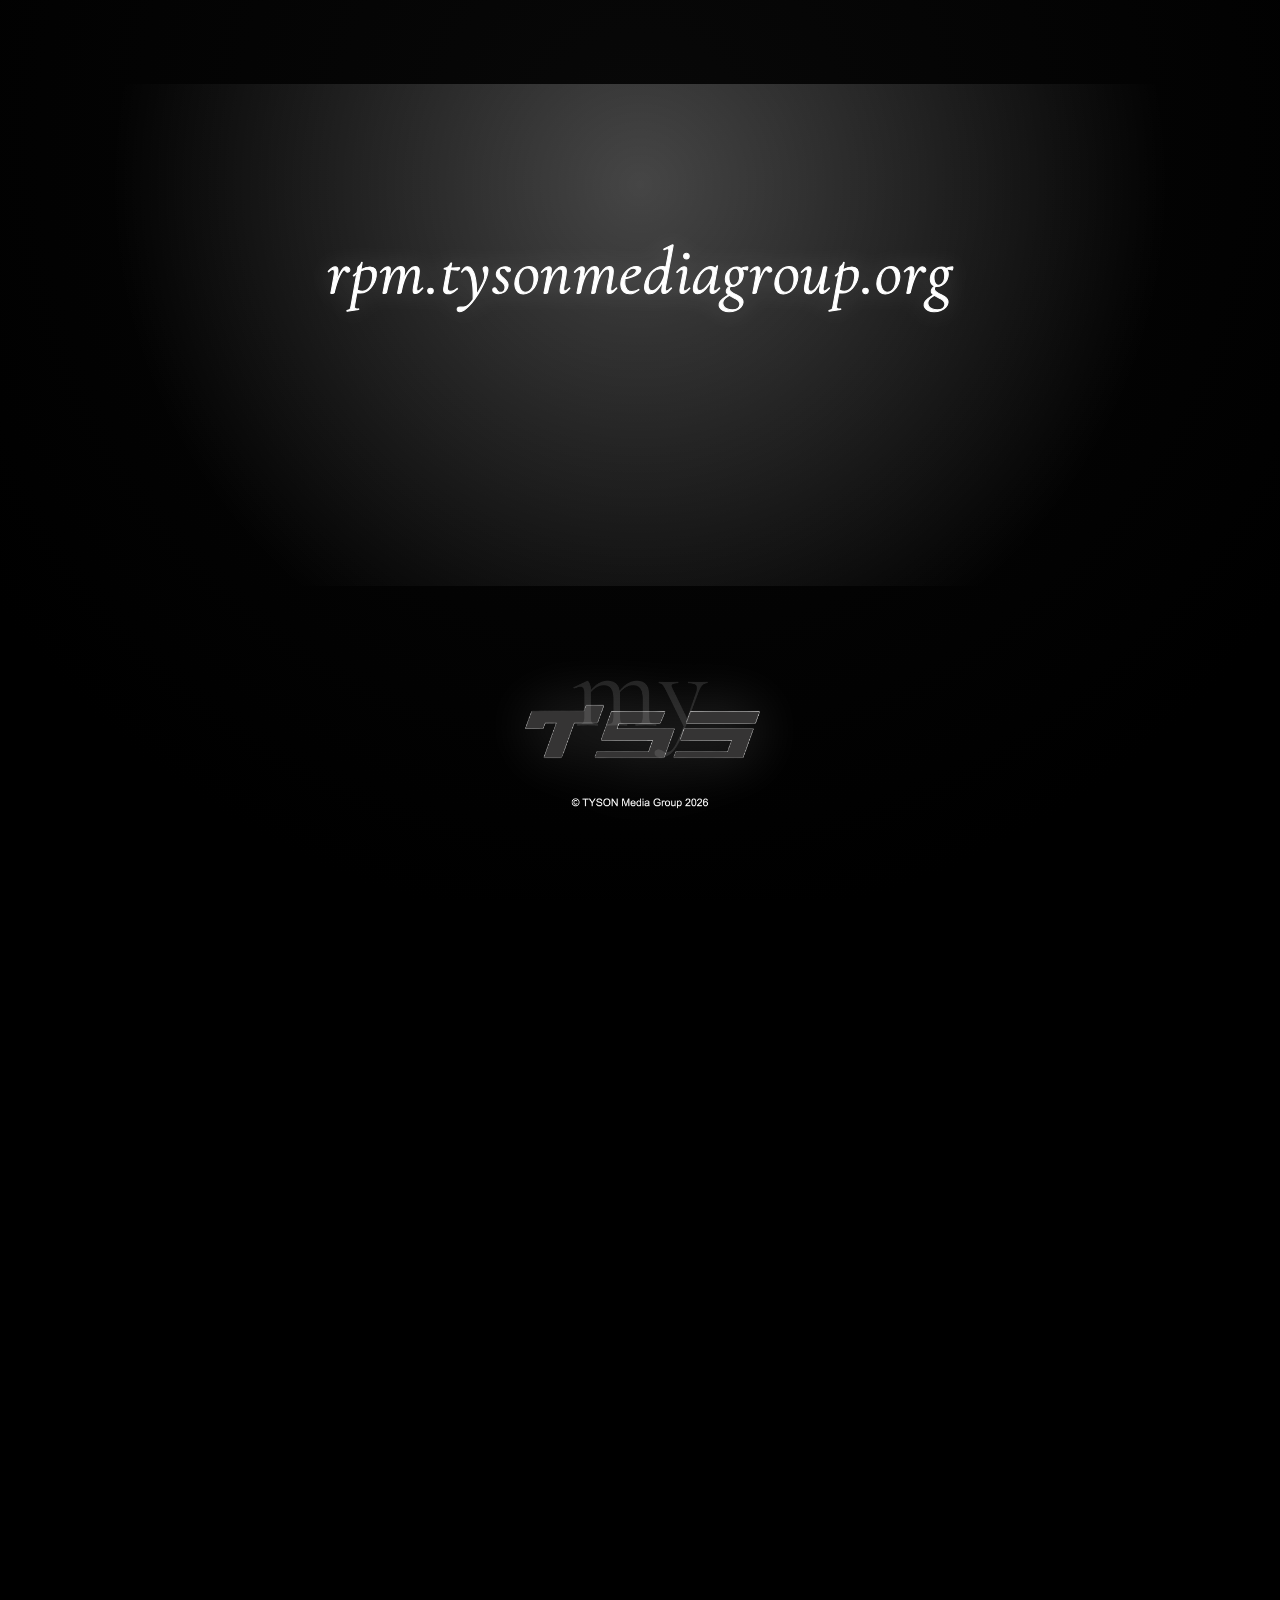
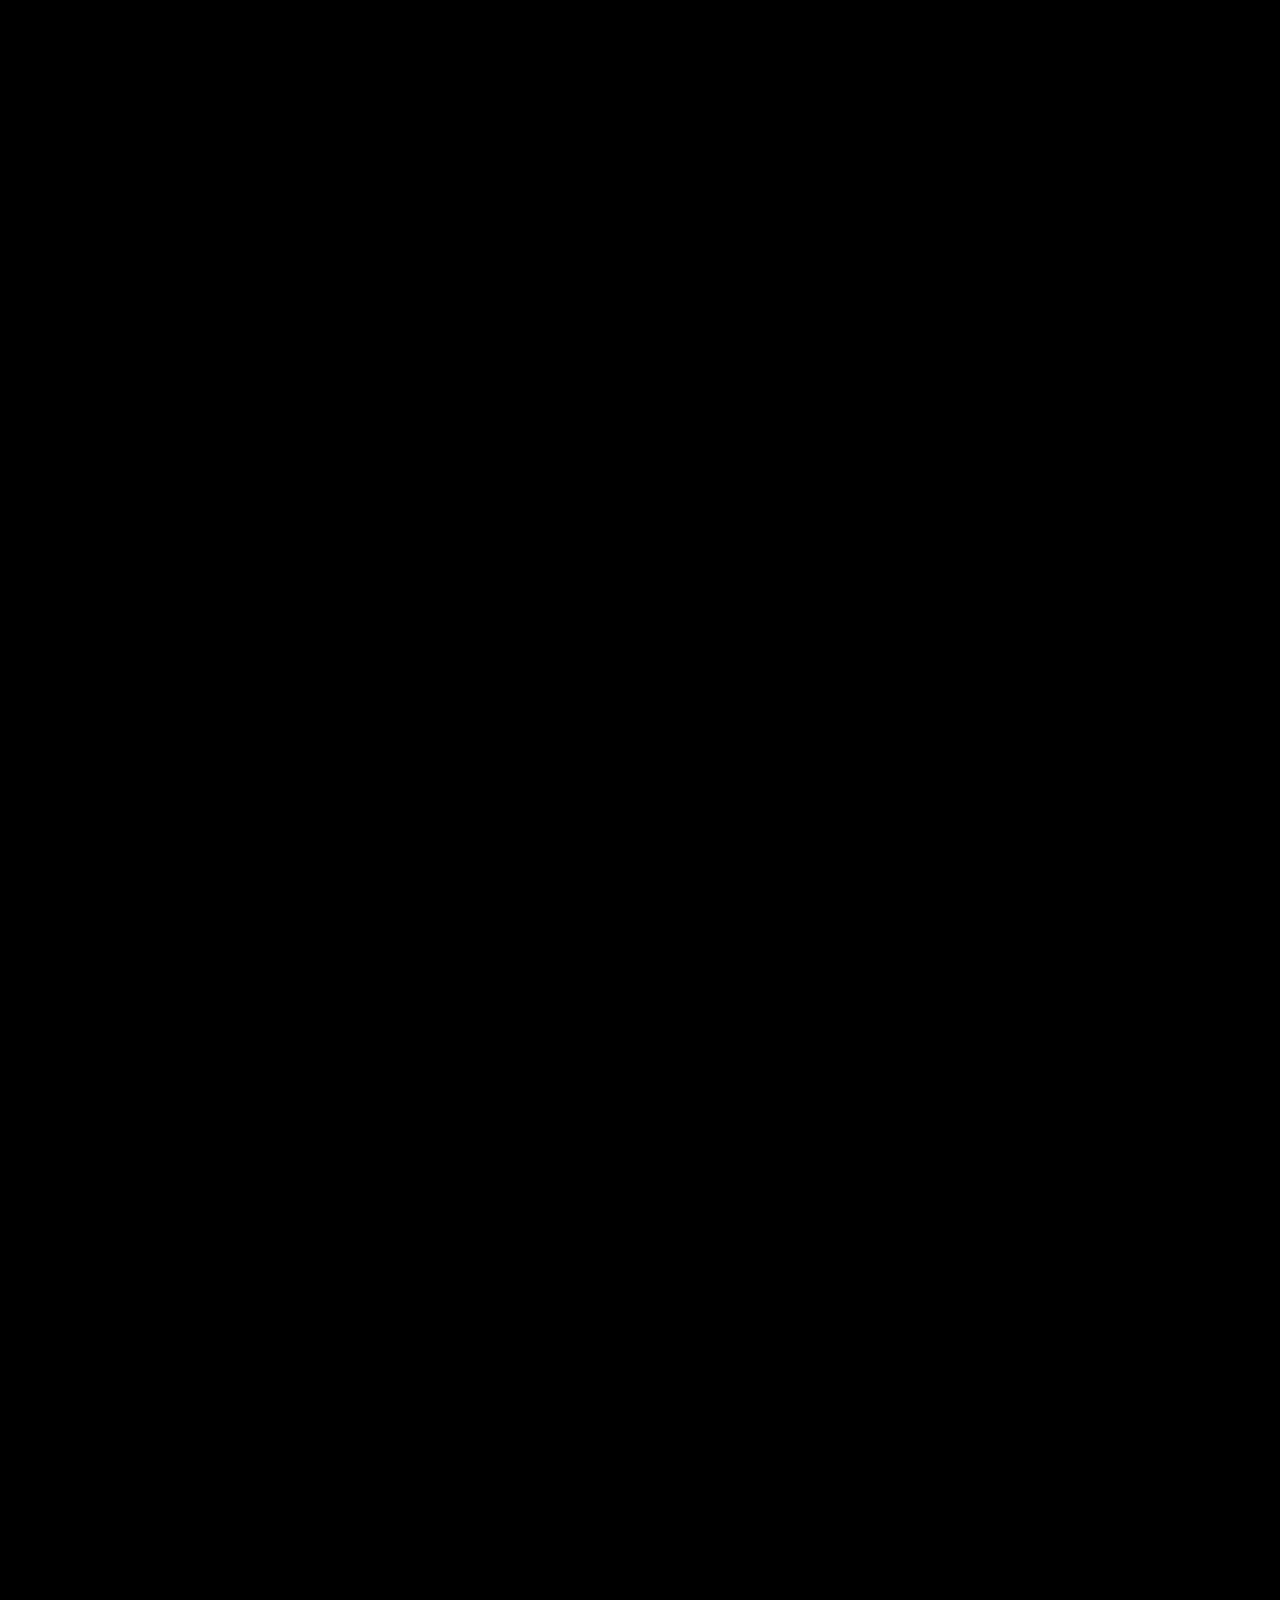
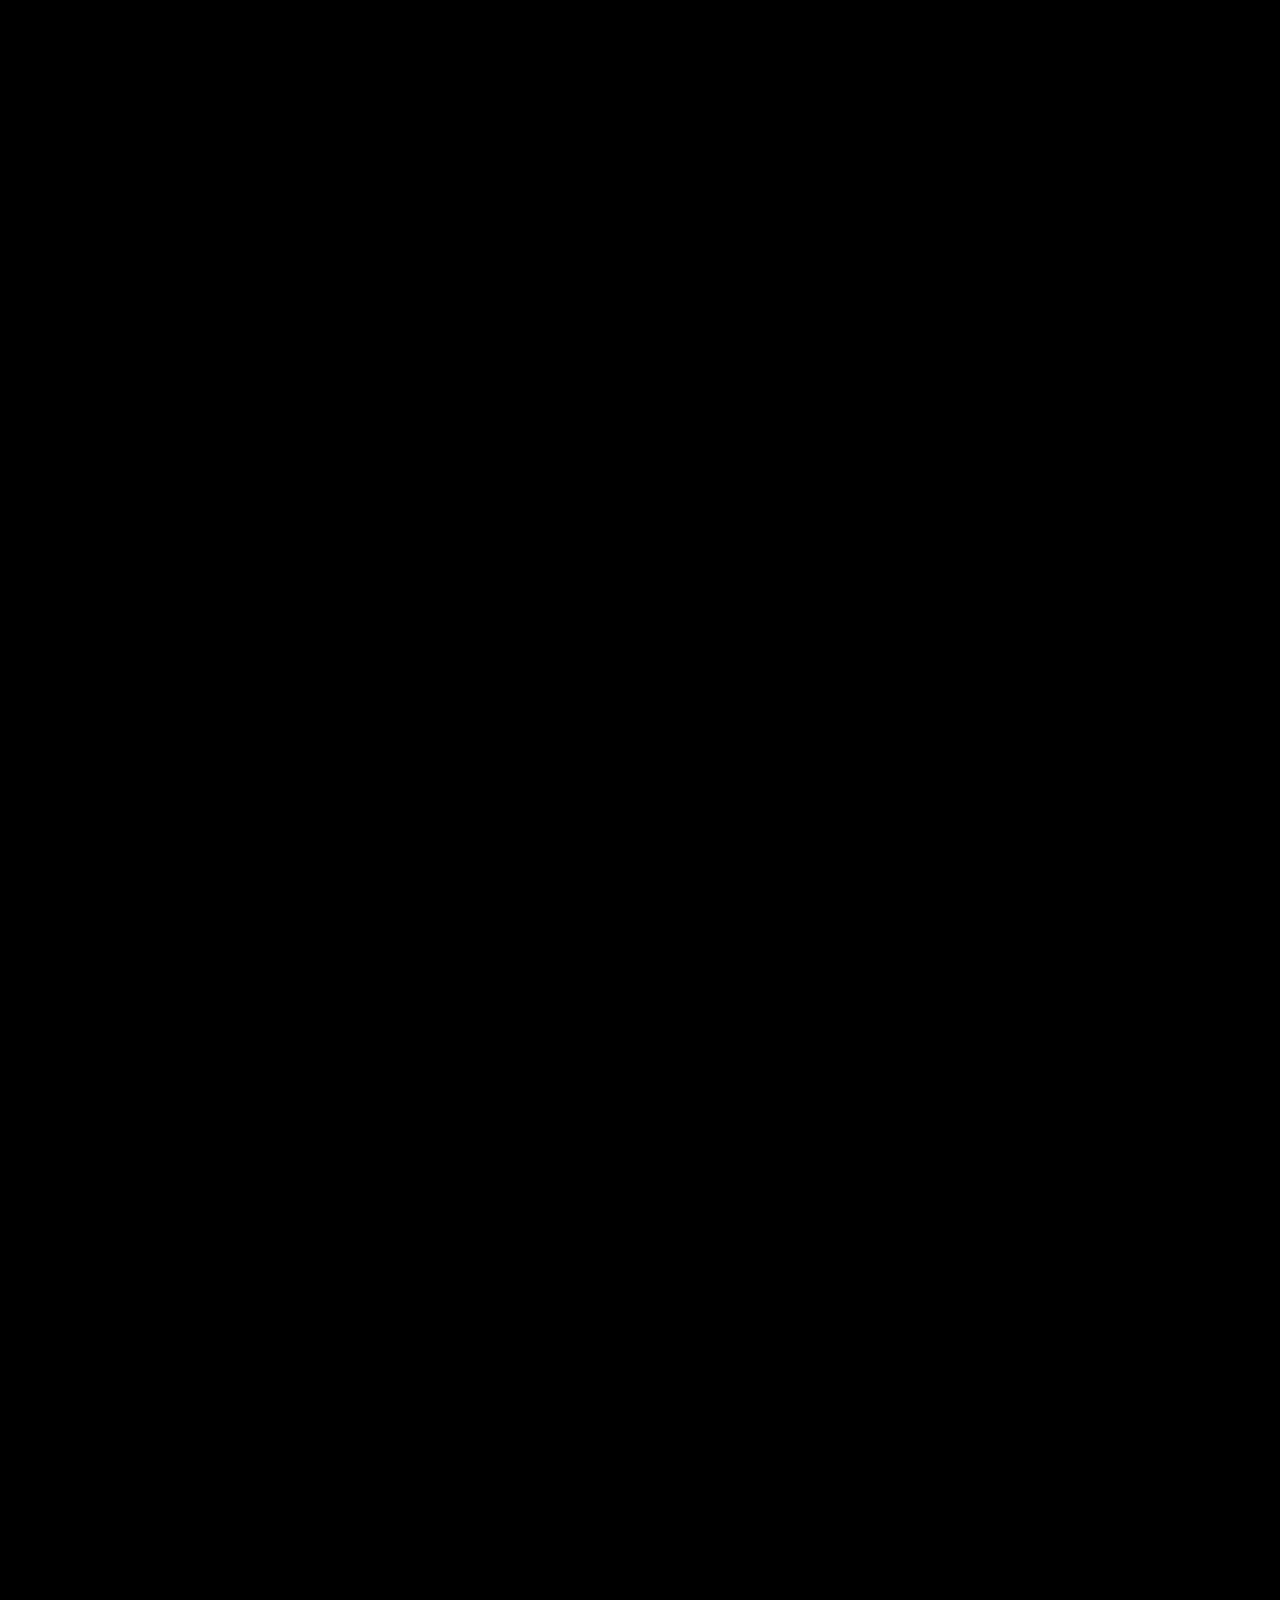
==== commit 01b54844: "Update YouTube channel to @tysonrpm (Channel ID: UCy5fCFuoaipvqa3hPFHaZkg) with RPM World releases" ====
--- a/index.html
+++ b/index.html
@@ -86,12 +86,12 @@
                     <!-- Hero Action Buttons -->
                     <div class="hero-cta-group">
                         <a href="#videos" class="btn btn-primary">
-                            <span>Watch All 79 Releases &rarr;</span>
+                            <span>Watch RPM World Releases &rarr;</span>
                         </a>
                         <a href="#about" class="btn btn-secondary">
                             <span>Company Philosophy</span>
                         </a>
-                        <a href="https://www.youtube.com/@tysonrpm/?sub_confirmation=1" target="_blank" class="btn btn-youtube-cta" title="Subscribe on YouTube">
+                        <a href="https://www.youtube.com/channel/UCy5fCFuoaipvqa3hPFHaZkg?sub_confirmation=1" target="_blank" class="btn btn-youtube-cta" title="Subscribe on YouTube">
                             <svg width="18" height="18" viewBox="0 0 24 24" fill="#ff0033"><path d="M23.498 6.186a3.016 3.016 0 0 0-2.122-2.136C19.505 3.545 12 3.545 12 3.545s-7.505 0-9.377.505A3.017 3.017 0 0 0 .502 6.186C0 8.07 0 12 0 12s0 3.93.502 5.814a3.016 3.016 0 0 0 2.122 2.136c1.871.505 9.376.505 9.376.505s7.505 0 9.377-.505a3.015 3.015 0 0 0 2.122-2.136C24 15.93 24 12 24 12s0-3.93-.502-5.814zM9.545 15.568V8.432L15.818 12l-6.273 3.568z"/></svg>
                             <span>Subscribe on YouTube</span>
                         </a>
@@ -304,22 +304,22 @@
                             <div class="yt-channel-text-details">
                                 <img src="assets/LOGOSFORGEMINI/RPMworld2.jpg" alt="RPM World - TYSON Media Group" class="yt-banner-logo-img">
                                 <div class="yt-channel-meta-line">
-                                    <span>@tysonrpm</span>
+                                    <a href="https://youtube.com/@tysonrpm" target="_blank" style="color: inherit; text-decoration: none; font-weight: 600;">@tysonrpm</a>
                                     <span class="dot">&bull;</span>
-                                    <span>79 Video Releases</span>
+                                    <span>RPM World by TYSON</span>
                                     <span class="dot">&bull;</span>
-                                    <span>Automotive Cinematography & POV Drives</span>
+                                    <span style="font-family: monospace; opacity: 0.85;">ID: UCy5fCFuoaipvqa3hPFHaZkg</span>
                                 </div>
                             </div>
                         </div>
 
                         <!-- Action Buttons: Subscribe popup + Open YouTube channel -->
                         <div class="yt-channel-action-buttons">
-                            <a href="https://www.youtube.com/@tysonrpm/?sub_confirmation=1" target="_blank" class="btn btn-youtube-pill" title="Subscribe with one click">
+                            <a href="https://www.youtube.com/channel/UCy5fCFuoaipvqa3hPFHaZkg?sub_confirmation=1" target="_blank" class="btn btn-youtube-pill" title="Subscribe to @tysonrpm on YouTube">
                                 <svg width="18" height="18" viewBox="0 0 24 24" fill="#ffffff"><path d="M23.498 6.186a3.016 3.016 0 0 0-2.122-2.136C19.505 3.545 12 3.545 12 3.545s-7.505 0-9.377.505A3.017 3.017 0 0 0 .502 6.186C0 8.07 0 12 0 12s0 3.93.502 5.814a3.016 3.016 0 0 0 2.122 2.136c1.871.505 9.376.505 9.376.505s7.505 0 9.377-.505a3.015 3.015 0 0 0 2.122-2.136C24 15.93 24 12 24 12s0-3.93-.502-5.814zM9.545 15.568V8.432L15.818 12l-6.273 3.568z"/></svg>
                                 <span>Subscribe</span>
                             </a>
-                            <a href="https://youtube.com/@tysonrpm" target="_blank" class="btn btn-outline btn-sm" style="font-family: var(--font-sans); font-size: 0.92rem;" title="Opens YouTube in a new tab">
+                            <a href="https://www.youtube.com/channel/UCy5fCFuoaipvqa3hPFHaZkg" target="_blank" class="btn btn-outline btn-sm" style="font-family: var(--font-sans); font-size: 0.92rem;" title="Opens YouTube channel in a new tab">
                                 <span>Open Channel on YouTube &nearr;</span>
                             </a>
                         </div>
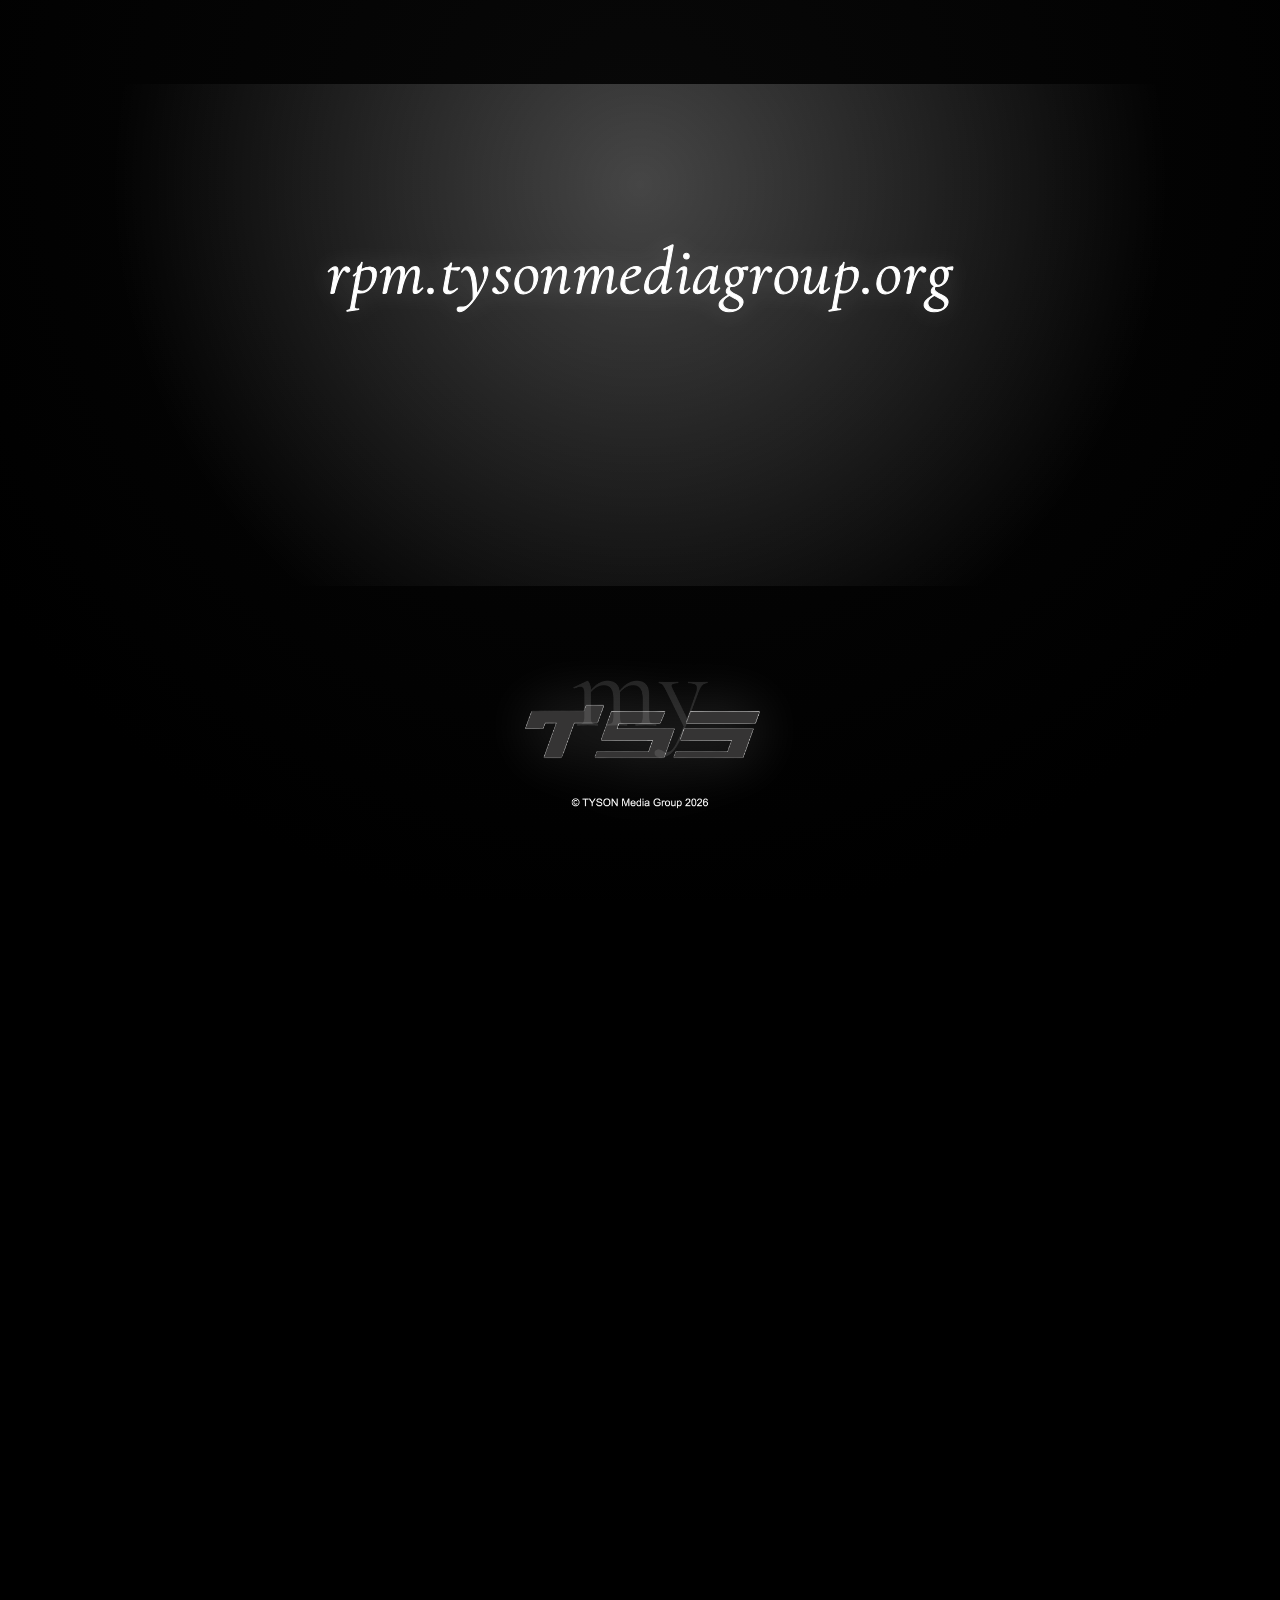
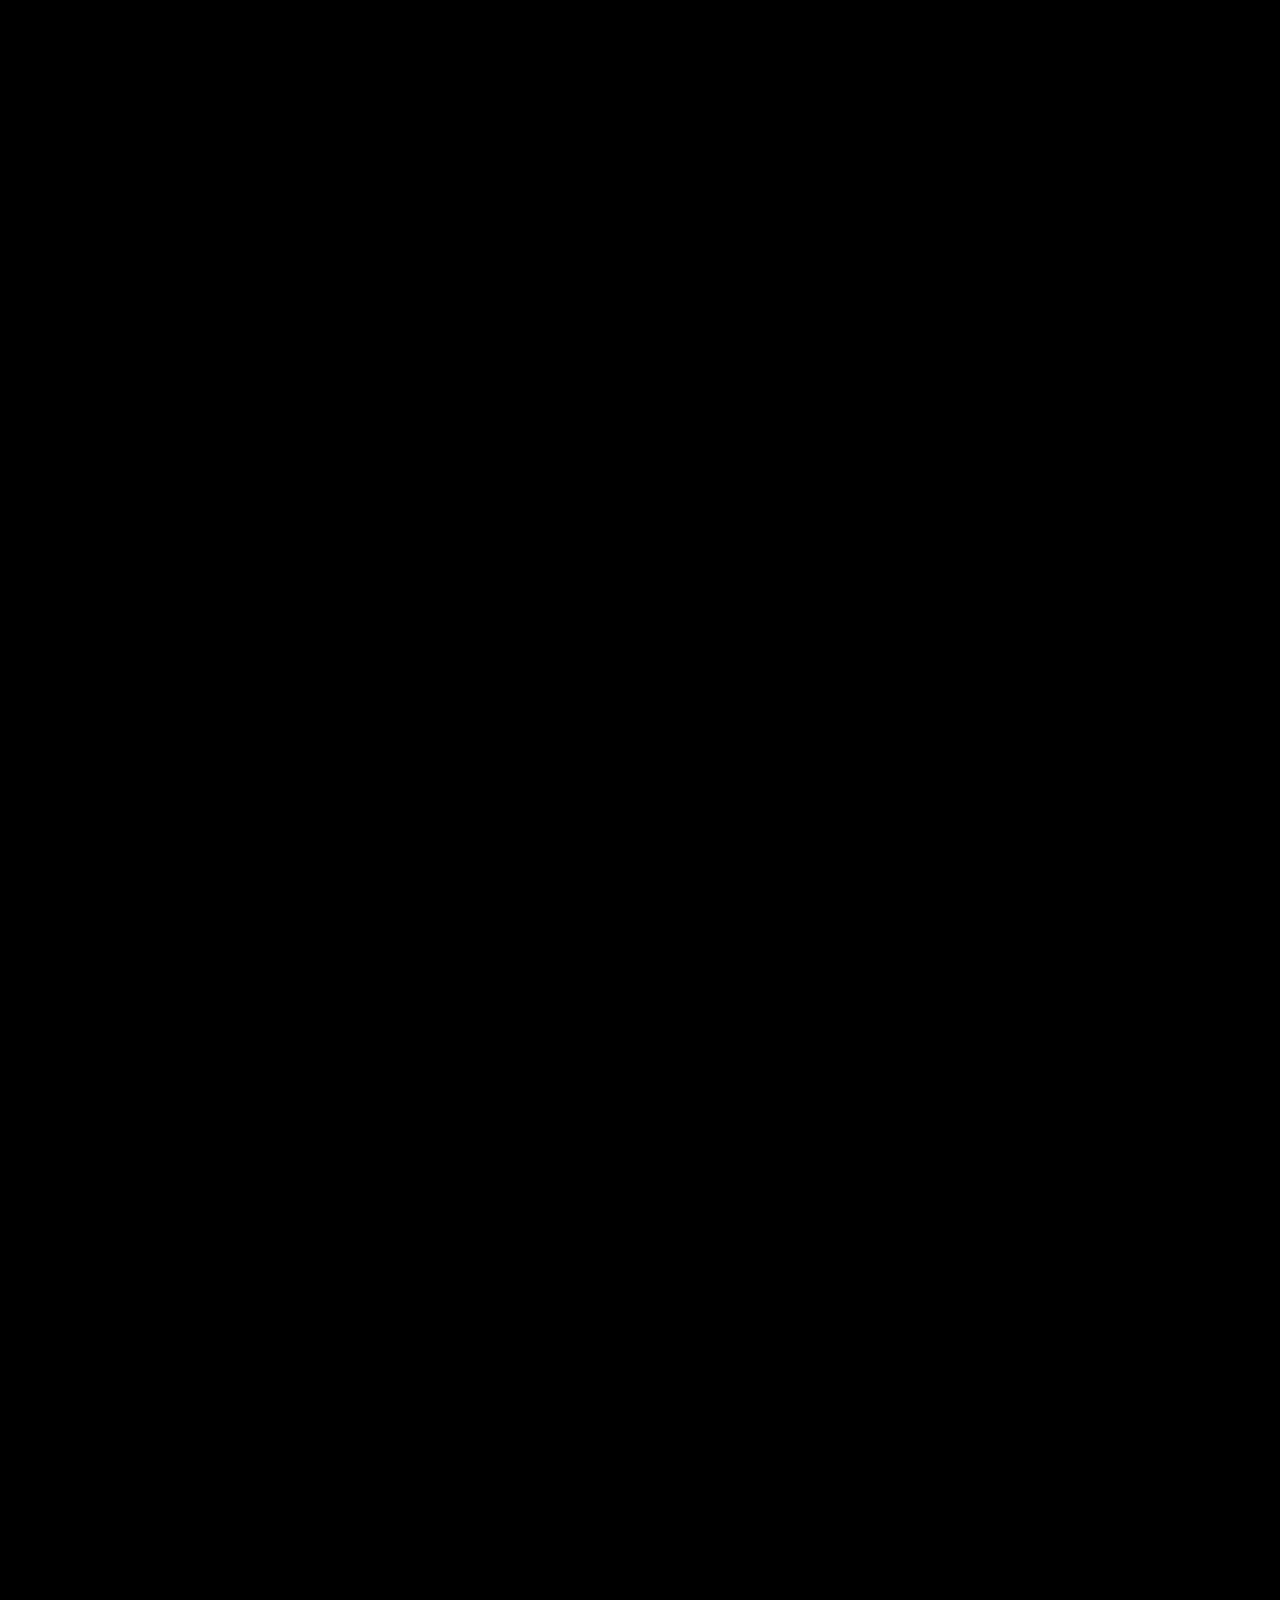
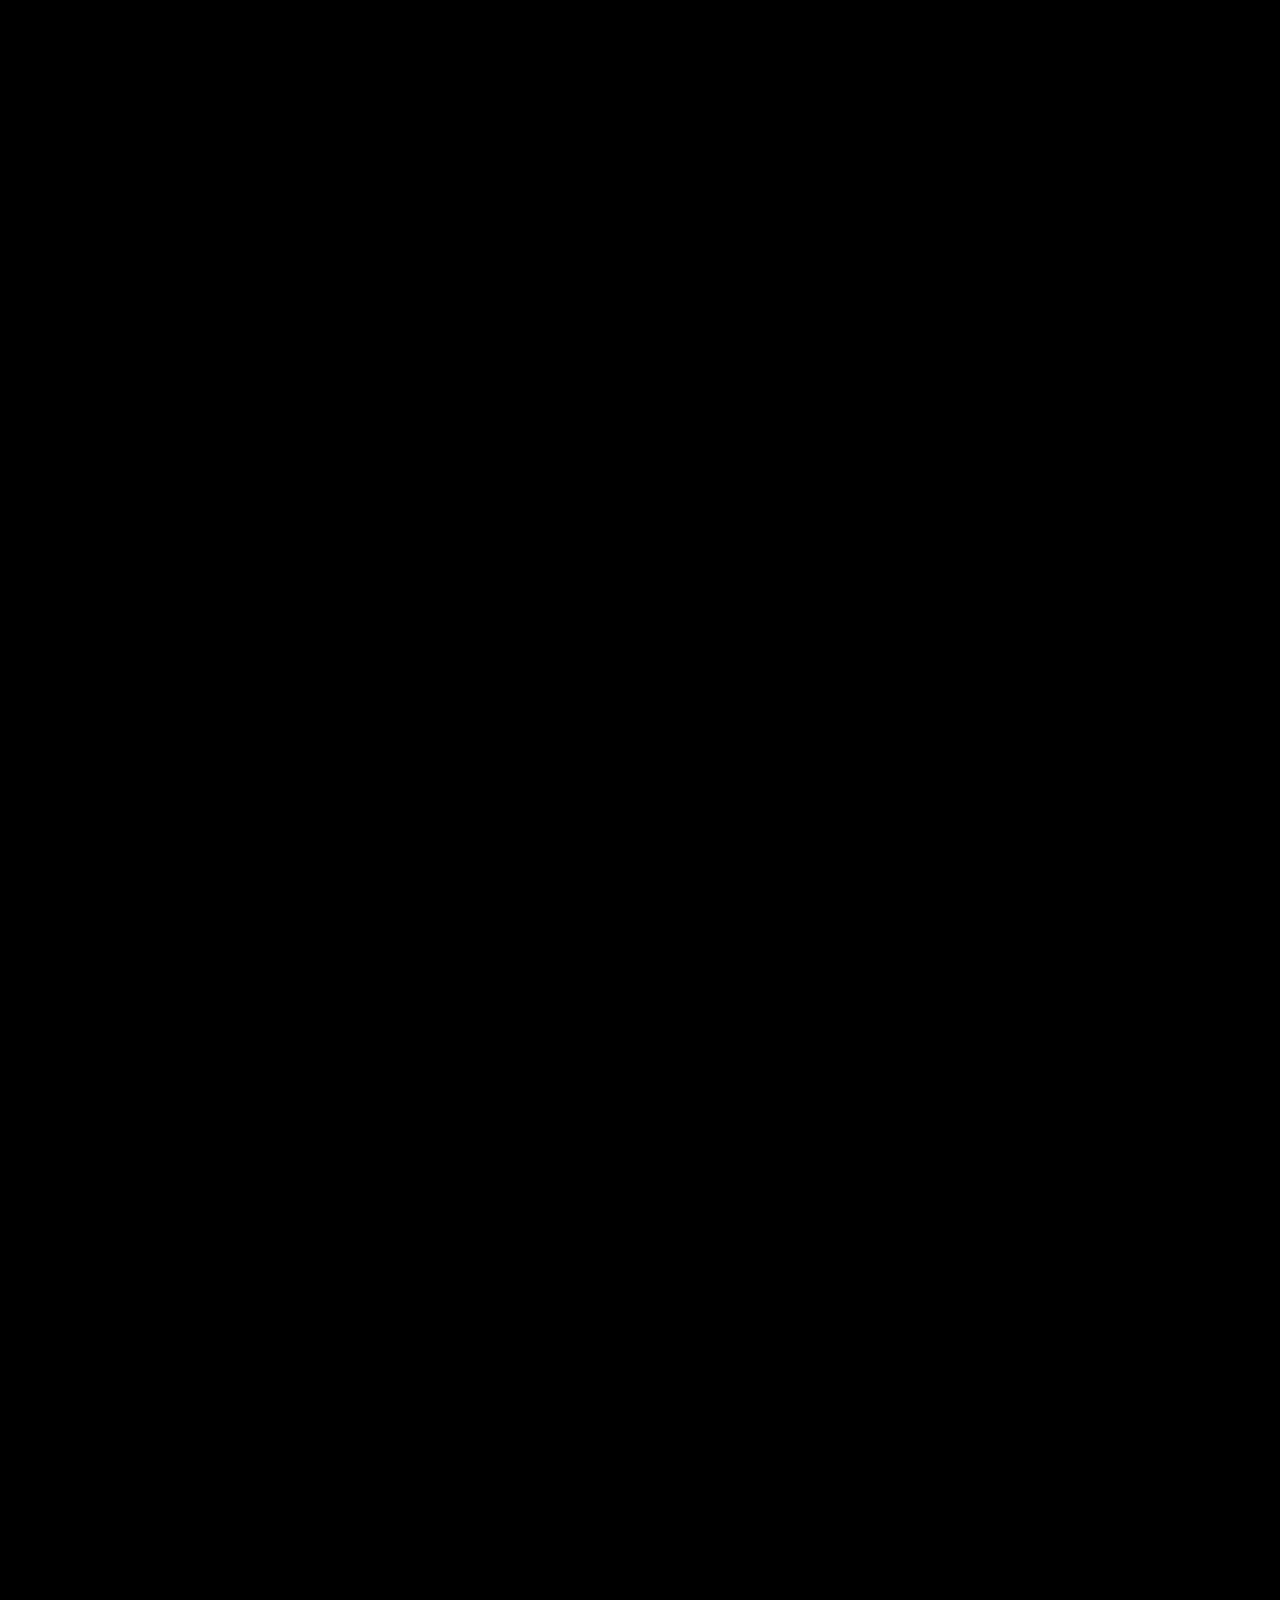
==== commit 35fc6758: "Add PROJECT T6 ecosystem logo to footer" ====
--- a/index.html
+++ b/index.html
@@ -820,6 +820,13 @@
                     <a href="https://youtube.com/@tysonrpm" target="_blank">@tysonrpm</a>
                 </div>
             </div>
+
+            <!-- Project T6 Universal Ecosystem Anchor -->
+            <div class="project-t6-footer-banner" style="display: flex; justify-content: center; align-items: center; padding: 2rem 1rem 1rem; border-top: 1px solid rgba(255, 255, 255, 0.05); margin-top: 1.5rem;">
+                <a href="https://t6graph.tysonmediagroup.org" target="_blank" rel="noopener" title="PROJECT T6 // TYSON Media Group Framework">
+                    <img src="assets/projectT6-logo.png" alt="PROJECT T6" style="height: 32px; width: auto; opacity: 0.85; filter: drop-shadow(0 0 12px rgba(255, 255, 255, 0.2)); transition: all 0.3s ease;" onmouseover="this.style.opacity='1'; this.style.filter='drop-shadow(0 0 20px rgba(255, 255, 255, 0.5))'; this.style.transform='scale(1.03)';" onmouseout="this.style.opacity='0.85'; this.style.filter='drop-shadow(0 0 12px rgba(255, 255, 255, 0.2))'; this.style.transform='scale(1)';">
+                </a>
+            </div>
         </div>
     </footer>
 
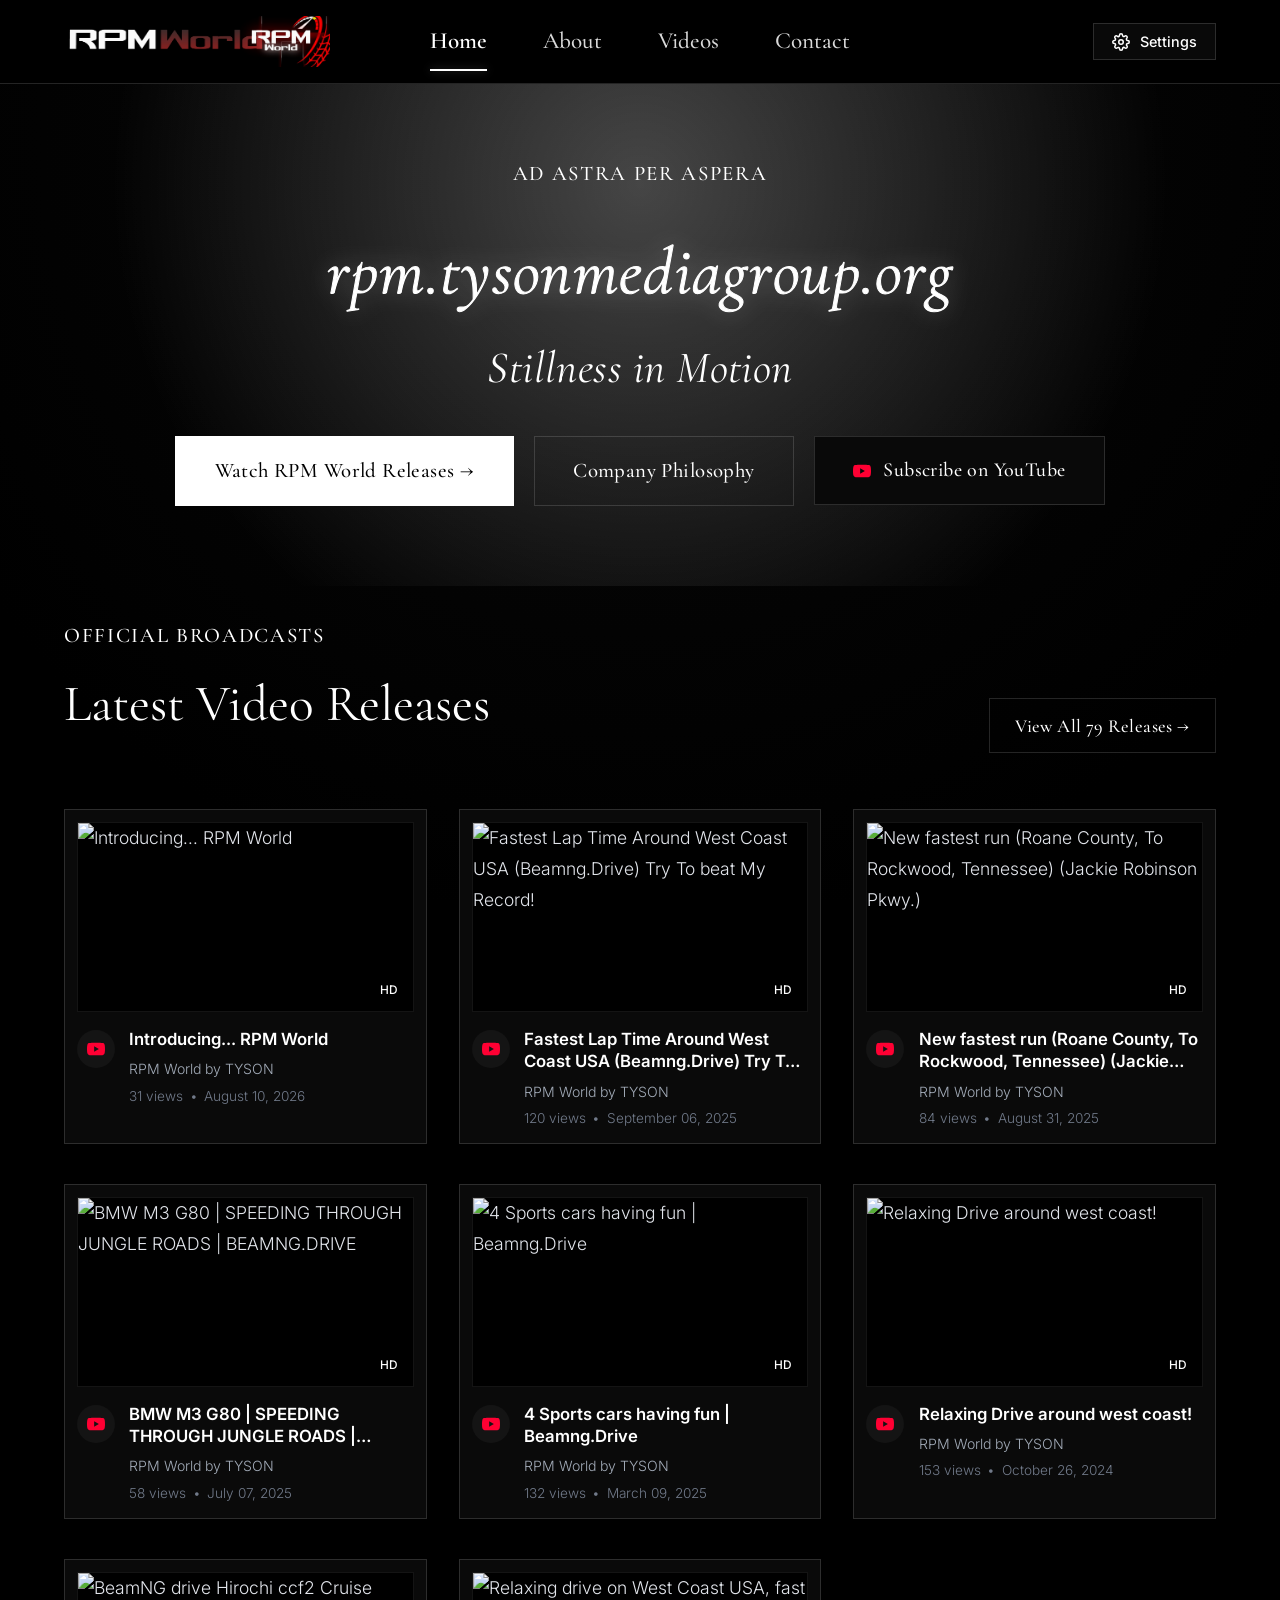
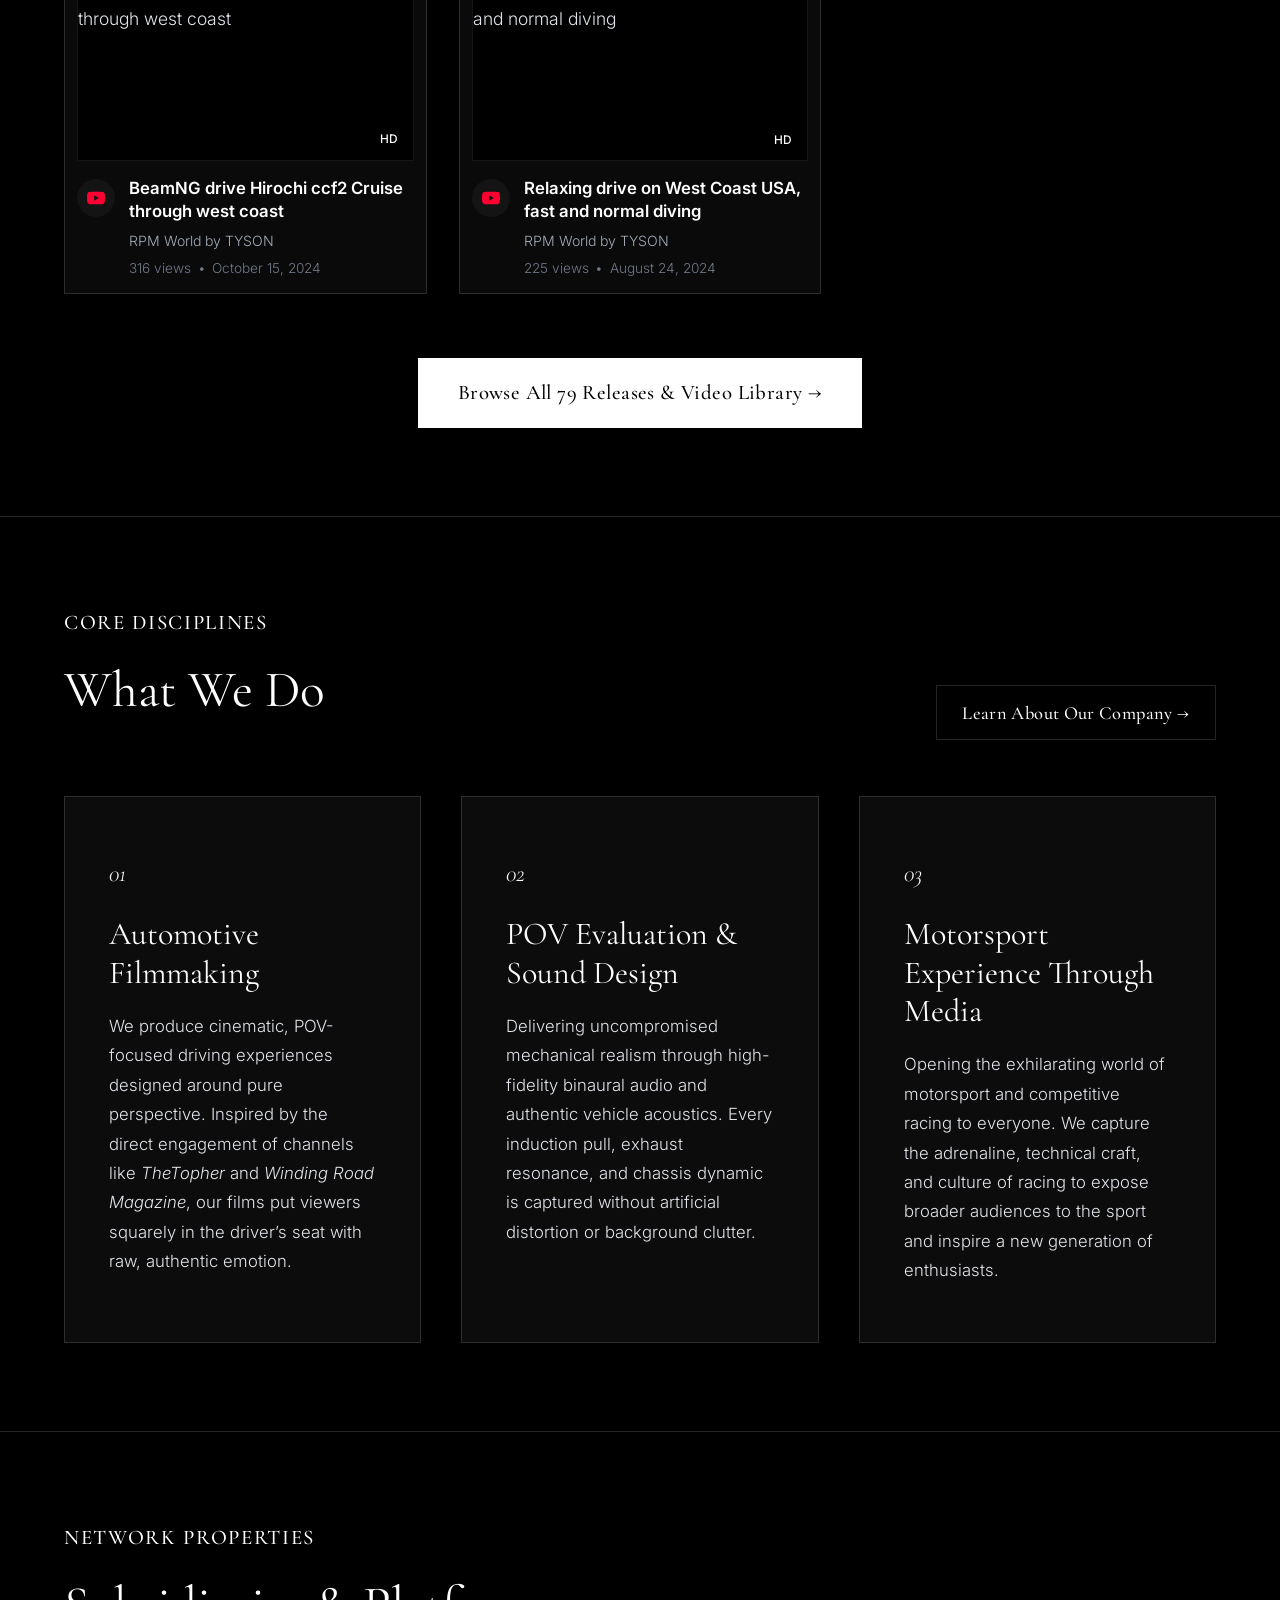
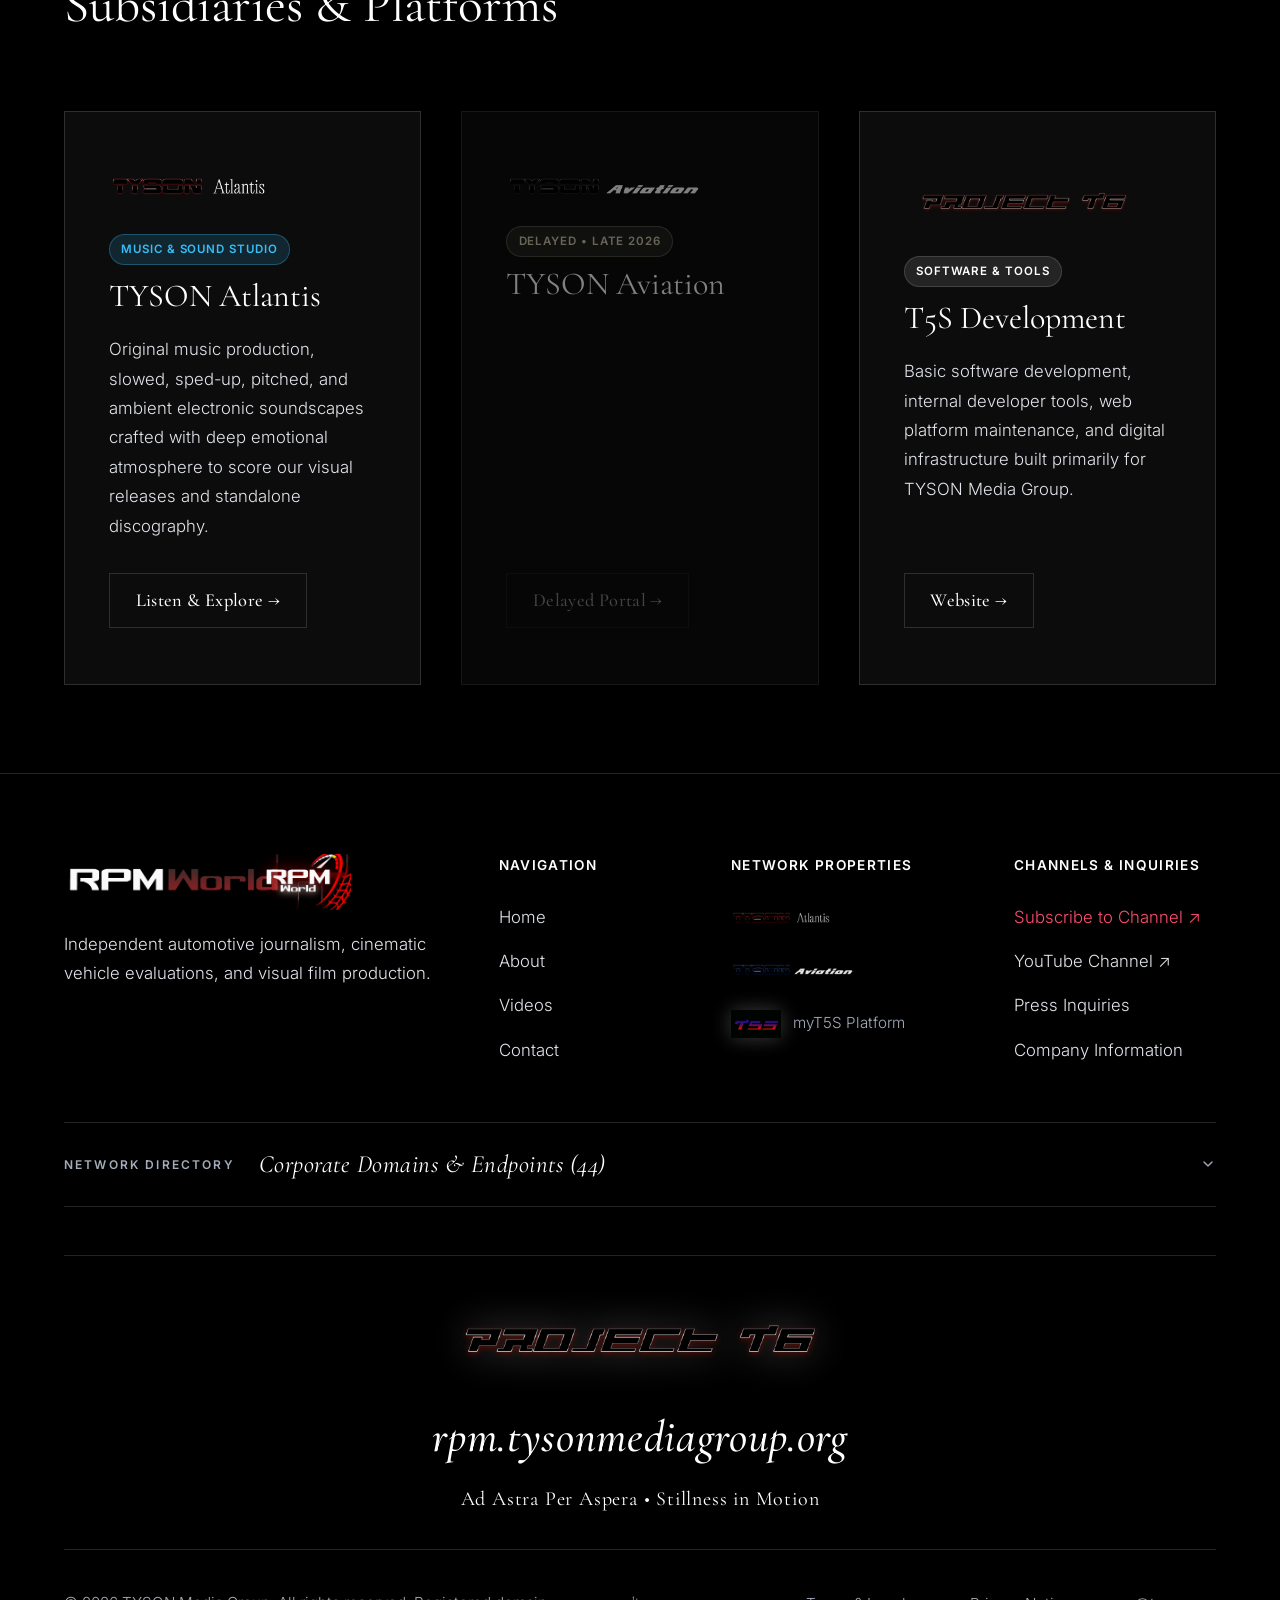
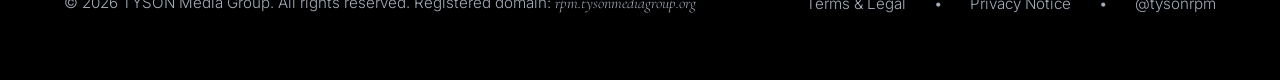
==== commit f76ae9ae: "Add t6graph.tysonmediagroup.org to Network Directory and use single clean footer centerpiece" ====
--- a/index.html
+++ b/index.html
@@ -744,6 +744,7 @@
                             <h4>TYSON Media Group Network</h4>
                             <ul>
                                 <li><a href="https://rpm.tysonmediagroup.org" target="_blank" rel="noopener">rpm.tysonmediagroup.org &nearr;</a></li>
+                                <li><a href="https://t6graph.tysonmediagroup.org" target="_blank" rel="noopener">t6graph.tysonmediagroup.org &nearr;</a></li>
                                 <li><a href="https://atlantis.rpm.tysonmediagroup.org" target="_blank" rel="noopener">atlantis.rpm.tysonmediagroup.org &nearr;</a></li>
                                 <li><a href="https://aviation.rpm.tysonmediagroup.org" target="_blank" rel="noopener">aviation.rpm.tysonmediagroup.org &nearr;</a></li>
                                 <li><a href="https://rpm.tysonmediagroup.org" target="_blank" rel="noopener">rpm.tysonmediagroup.org &nearr;</a></li>
@@ -820,13 +821,6 @@
                     <a href="https://youtube.com/@tysonrpm" target="_blank">@tysonrpm</a>
                 </div>
             </div>
-
-            <!-- Project T6 Universal Ecosystem Anchor -->
-            <div class="project-t6-footer-banner" style="display: flex; justify-content: center; align-items: center; padding: 2rem 1rem 1rem; border-top: 1px solid rgba(255, 255, 255, 0.05); margin-top: 1.5rem;">
-                <a href="https://t6graph.tysonmediagroup.org" target="_blank" rel="noopener" title="PROJECT T6 // TYSON Media Group Framework">
-                    <img src="assets/projectT6-logo.png" alt="PROJECT T6" style="height: 32px; width: auto; opacity: 0.85; filter: drop-shadow(0 0 12px rgba(255, 255, 255, 0.2)); transition: all 0.3s ease;" onmouseover="this.style.opacity='1'; this.style.filter='drop-shadow(0 0 20px rgba(255, 255, 255, 0.5))'; this.style.transform='scale(1.03)';" onmouseout="this.style.opacity='0.85'; this.style.filter='drop-shadow(0 0 12px rgba(255, 255, 255, 0.2))'; this.style.transform='scale(1)';">
-                </a>
-            </div>
         </div>
     </footer>
 
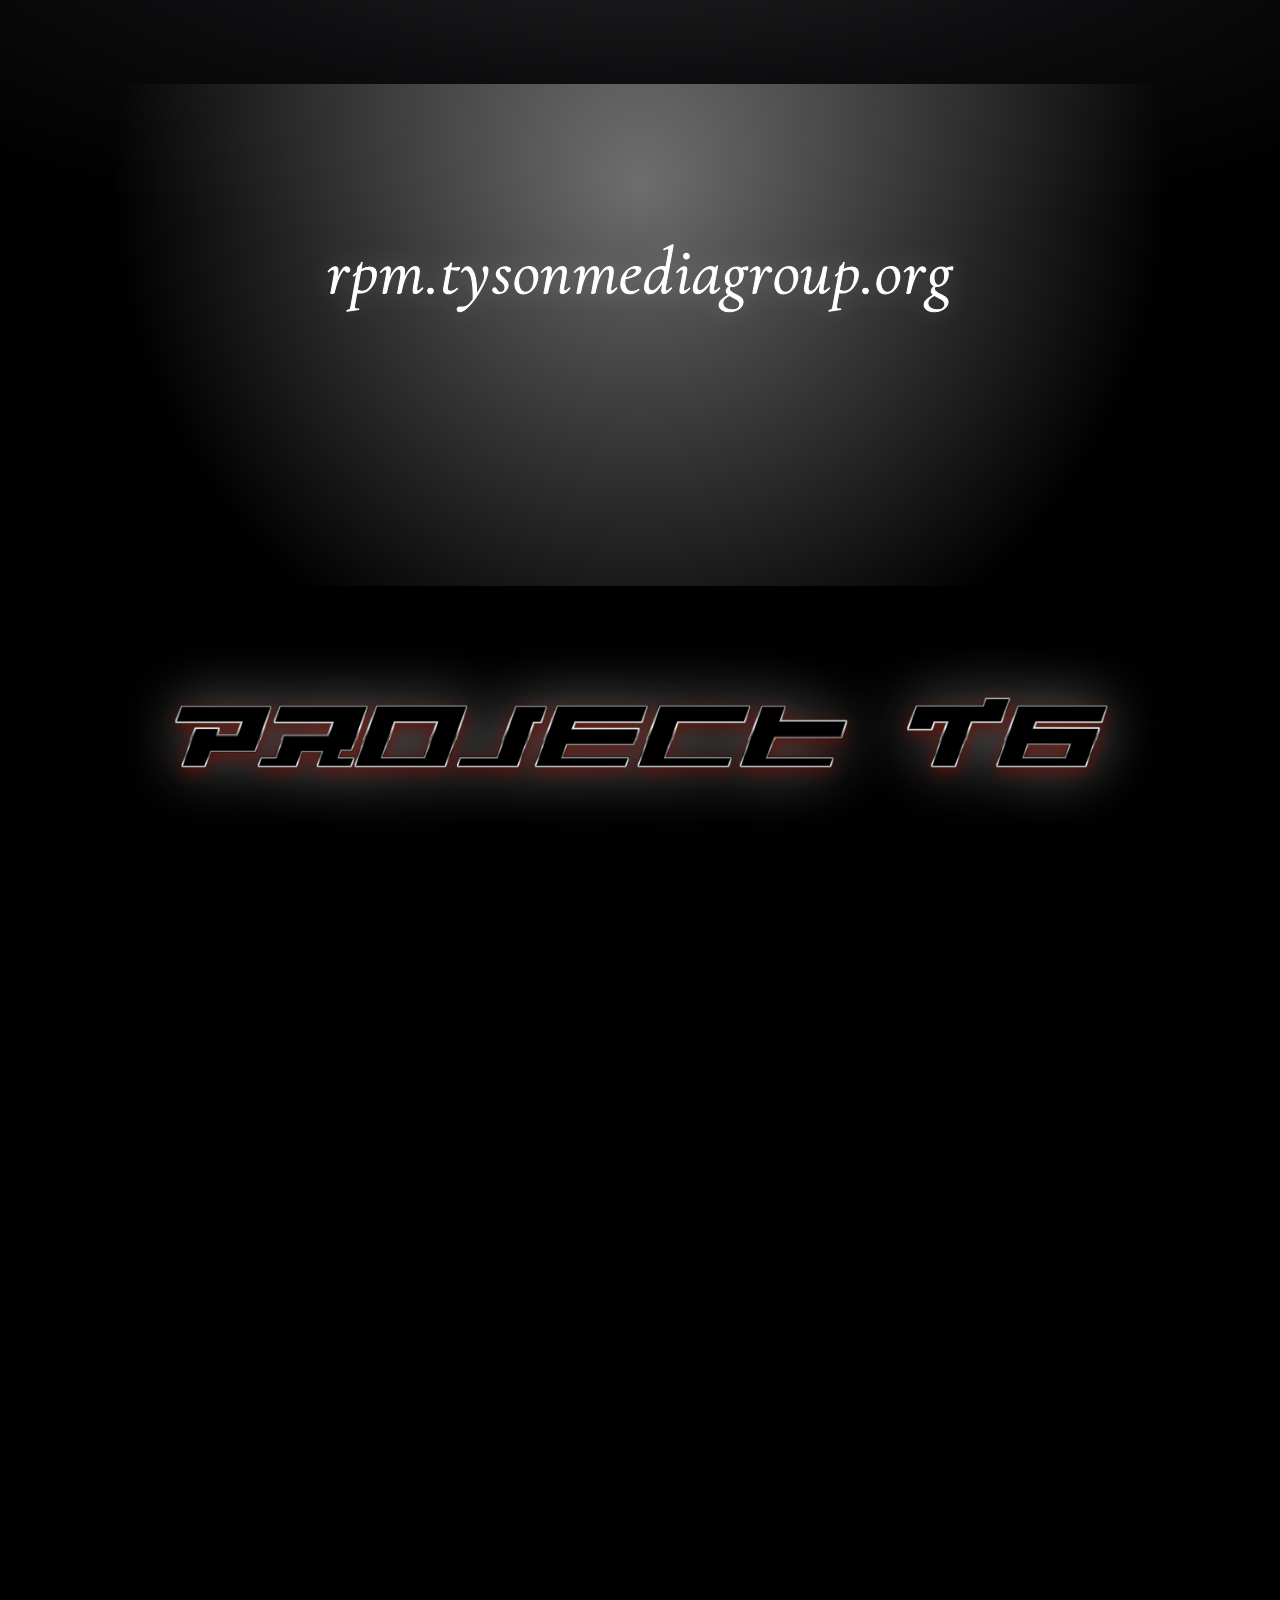
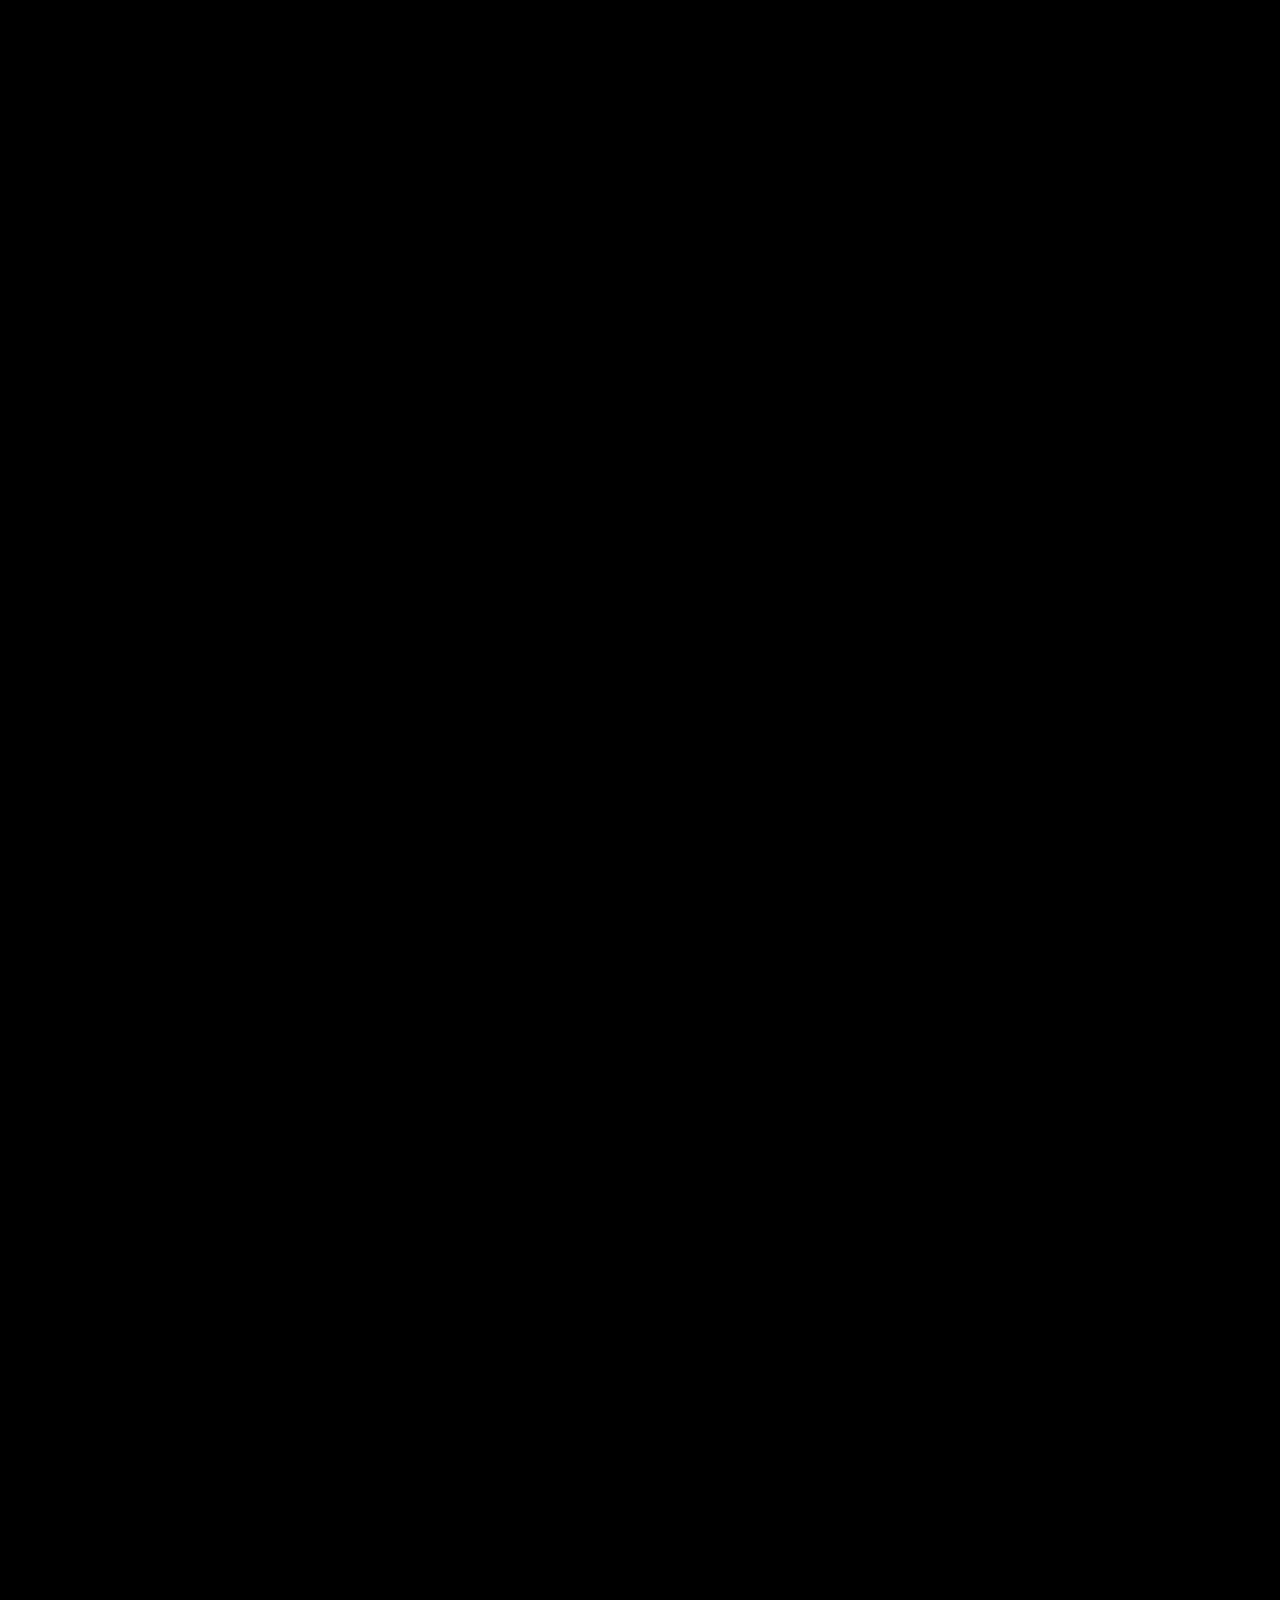
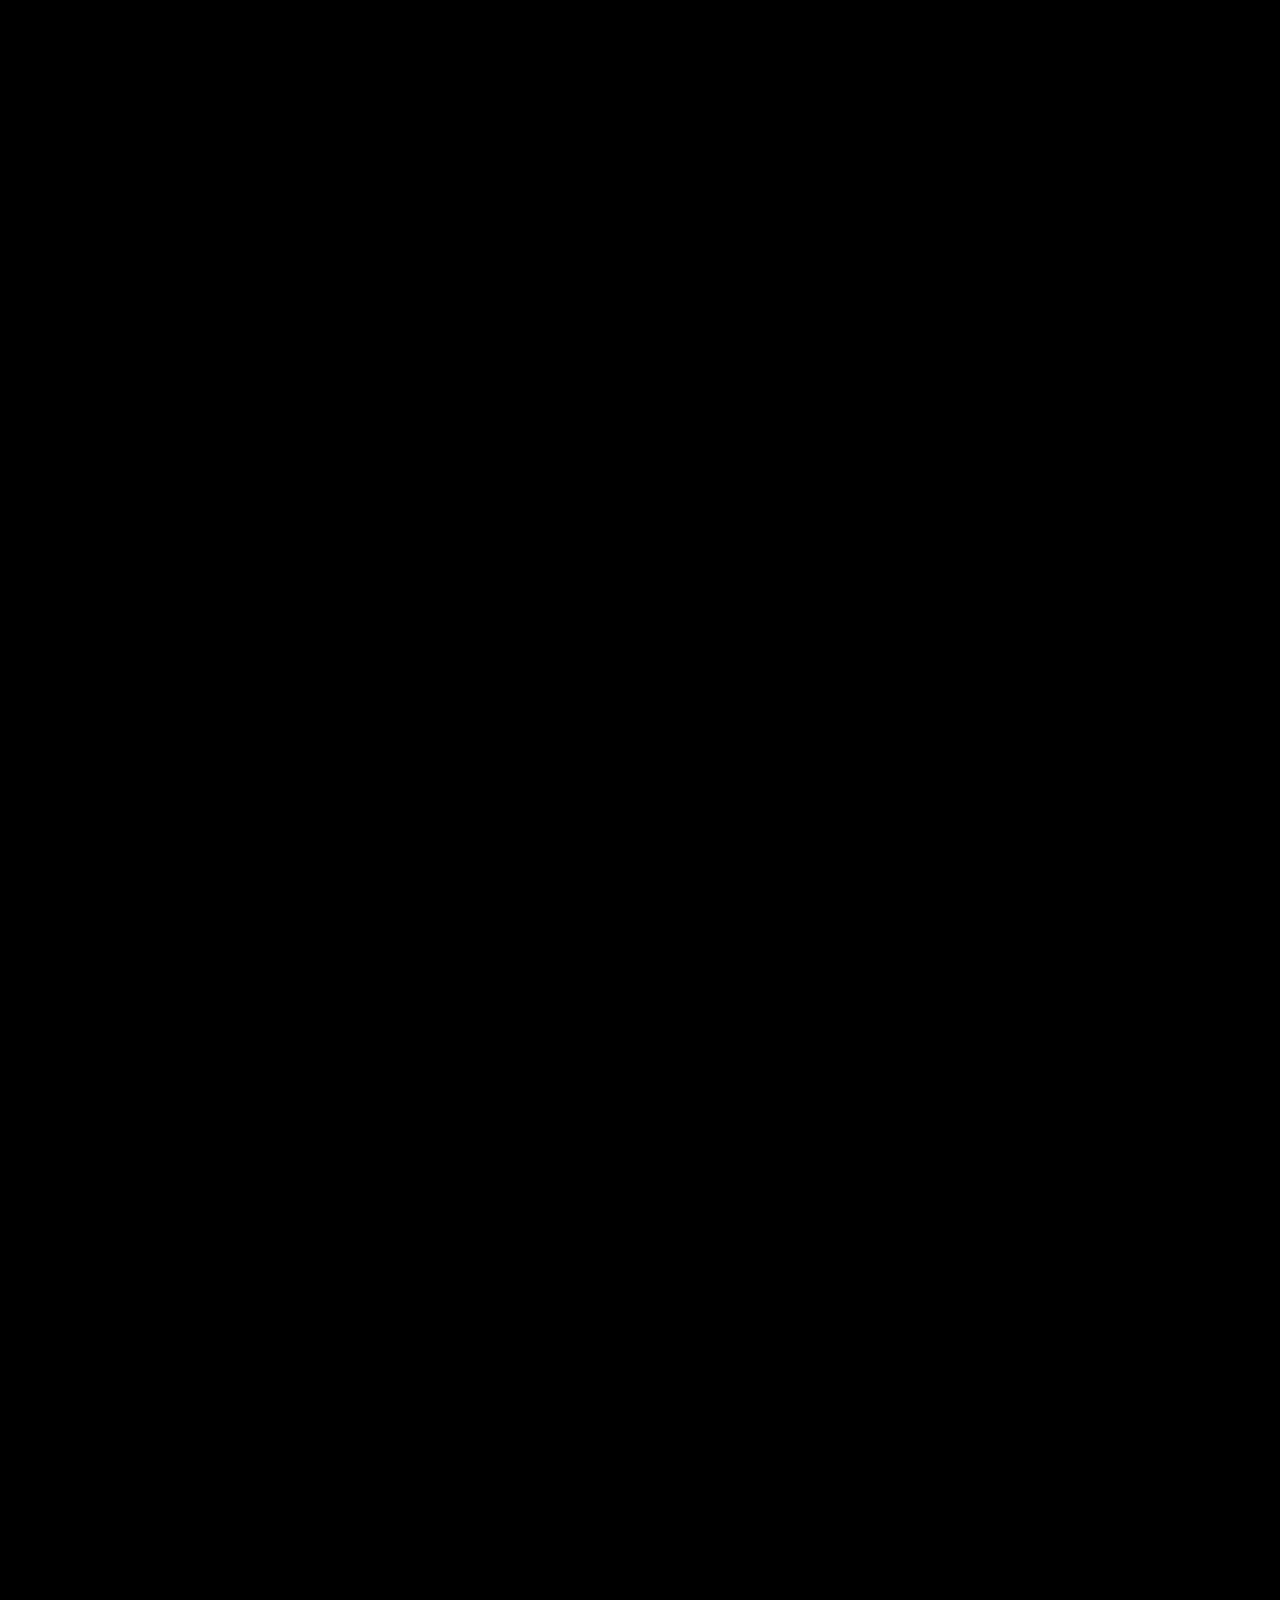
==== commit cf0a846d: "Fix Settings modal overlay & integrate Black Frutiger Aero (noir-aero) as default theme" ====
--- a/index.html
+++ b/index.html
@@ -1,5 +1,5 @@
 <!DOCTYPE html>
-<html lang="en" class="intro-animated-page" data-theme="noir">
+<html lang="en" class="intro-animated-page" data-theme="noir-aero">
 <head>
     <meta charset="UTF-8">
     <meta name="viewport" content="width=device-width, initial-scale=1.0">
@@ -625,7 +625,16 @@
             <div class="settings-section">
                 <div class="settings-section-title">Visual Aesthetic</div>
                 <div class="theme-options-grid">
-                    <!-- Option 1: Noir -->
+                    <!-- Option 1: Black Frutiger Aero (Default) -->
+                    <div class="theme-option-card selected" data-theme-choice="noir-aero">
+                        <div class="theme-indicator-row">
+                            <span class="theme-option-title">Black Frutiger Aero</span>
+                            <span class="theme-swatch-circle swatch-noir-aero"></span>
+                        </div>
+                        <p class="theme-option-desc">Obsidian gloss glassmorphism, 50/50 specular reflections &amp; monochrome tactile gel.</p>
+                    </div>
+
+                    <!-- Option 2: Noir -->
                     <div class="theme-option-card" data-theme-choice="noir">
                         <div class="theme-indicator-row">
                             <span class="theme-option-title">Noir Midnight</span>
--- a/styles.css
+++ b/styles.css
@@ -20,8 +20,37 @@
     --trans-smooth: 0.35s cubic-bezier(0.16, 1, 0.3, 1);
 }
 
-/* Theme 1: Default Noir (Midnight Monochrome) */
-:root, [data-theme="noir"] {
+/* Theme 1: Default — Black Frutiger Aero (Obsidian Gloss Glass, 50/50 Specular Split & Tactile Gel) */
+:root, [data-theme="noir-aero"] {
+    --bg-black: #000000;
+    --bg-body-gradient:
+        radial-gradient(ellipse 90% 45% at 50% -10%, rgba(255, 255, 255, 0.12) 0%, rgba(255, 255, 255, 0.03) 45%, #000000 85%),
+        linear-gradient(180deg, #050507 0%, #000000 100%);
+    --bg-header: linear-gradient(180deg, #242429 0%, #151518 49%, #070709 50%, #000000 100%);
+    --bg-surface: #0a0a0c;
+    --bg-surface-hover: #141418;
+    --bg-card: #08080a;
+    --bg-card-hover: #111115;
+    --bg-yt-card: #070709;
+    
+    --text-white: #ffffff;
+    --text-pure: #ffffff;
+    --text-body: #e5e7eb;
+    --text-muted: #b0b7c3;
+    --text-dim: #7e8694;
+    
+    --border-subtle: rgba(255, 255, 255, 0.24);
+    --border-hover: rgba(255, 255, 255, 0.65);
+    --accent-color: #ffffff;
+    --accent-glow: rgba(255, 255, 255, 0.42);
+    
+    --card-radius: 16px;
+    --btn-radius: 22px;
+    --box-shadow-card: 0 14px 36px rgba(0, 0, 0, 0.92), inset 0 1px 0 rgba(255, 255, 255, 0.38), inset 0 -1px 0 rgba(0, 0, 0, 0.85);
+}
+
+/* Theme 2: Noir Midnight (Flat Architectural Monochrome) */
+[data-theme="noir"] {
     --bg-black: #000000;
     --bg-body-gradient: radial-gradient(circle at 50% 15%, rgba(255, 255, 255, 0.03) 0%, #000000 80%);
     --bg-header: rgba(0, 0, 0, 0.98);
@@ -3038,3 +3067,127 @@
 .is-mobile .yt-card:hover {
     transform: none;
 }
+
+/* ==========================================================================
+   BLACK FRUTIGER AERO — DEFAULT OBSIDIAN AQUA GLASS & SPECULAR GEL ENGINE
+   (`[data-theme="noir-aero"]`)
+   ========================================================================== */
+
+.swatch-noir-aero {
+    background: linear-gradient(180deg, #ffffff 0%, #6b7280 49%, #111115 50%, #000000 100%);
+    border-color: #ffffff;
+    box-shadow: 0 0 8px rgba(255, 255, 255, 0.55), inset 0 1px 0 #ffffff;
+}
+
+[data-theme="noir-aero"] .main-header {
+    background: linear-gradient(180deg, #28282f 0%, #16161b 49%, #070709 50%, #000000 100%);
+    box-shadow: 0 10px 30px rgba(0, 0, 0, 0.9), inset 0 1px 0 rgba(255, 255, 255, 0.48), inset 0 -1px 0 rgba(255, 255, 255, 0.12);
+    border-bottom: 1.5px solid rgba(255, 255, 255, 0.28);
+}
+
+[data-theme="noir-aero"] .nav-link,
+[data-theme="noir-aero"] .page-title,
+[data-theme="noir-aero"] .editorial-title,
+[data-theme="noir-aero"] .hero-tagline-title {
+    text-shadow: 0 2px 6px rgba(0, 0, 0, 0.95), 0 0 18px rgba(255, 255, 255, 0.18);
+}
+
+[data-theme="noir-aero"] .editorial-tag {
+    color: #ffffff;
+    text-shadow: 0 1px 3px rgba(0, 0, 0, 0.9), 0 0 14px rgba(255, 255, 255, 0.35);
+}
+
+[data-theme="noir-aero"] .settings-toggle-btn {
+    background: linear-gradient(180deg, #32323a 0%, #1c1c22 49%, #0a0a0d 50%, #020203 100%);
+    border: 1px solid rgba(255, 255, 255, 0.38);
+    color: #ffffff;
+    box-shadow: 0 6px 16px rgba(0, 0, 0, 0.8), inset 0 1px 0 rgba(255, 255, 255, 0.65), inset 0 -1px 0 rgba(0, 0, 0, 0.8);
+    text-shadow: 0 1px 2px rgba(0, 0, 0, 0.9);
+}
+
+[data-theme="noir-aero"] .settings-toggle-btn:hover {
+    background: linear-gradient(180deg, #42424d 0%, #25252d 49%, #101015 50%, #050507 100%);
+    border-color: rgba(255, 255, 255, 0.8);
+    box-shadow: 0 8px 22px rgba(255, 255, 255, 0.18), inset 0 1px 1px #ffffff;
+}
+
+[data-theme="noir-aero"] .btn-primary {
+    background: linear-gradient(180deg, #ffffff 0%, #e5e7eb 49%, #cbd5e1 50%, #94a3b8 100%);
+    color: #000000;
+    border: 1px solid #ffffff;
+    box-shadow: 0 8px 24px rgba(255, 255, 255, 0.25), inset 0 1px 2px #ffffff, inset 0 -1px 2px rgba(0, 0, 0, 0.35);
+    font-weight: 600;
+    text-shadow: 0 1px 0 rgba(255, 255, 255, 0.8);
+}
+
+[data-theme="noir-aero"] .btn-primary:active {
+    transform: translateY(2px);
+    box-shadow: inset 0 2px 5px rgba(0, 0, 0, 0.6);
+}
+
+[data-theme="noir-aero"] .btn-secondary,
+[data-theme="noir-aero"] .btn-outline,
+[data-theme="noir-aero"] .btn-youtube-cta {
+    background: linear-gradient(180deg, #2a2a32 0%, #17171c 49%, #09090c 50%, #020203 100%);
+    color: #ffffff;
+    border: 1px solid rgba(255, 255, 255, 0.34);
+    box-shadow: 0 4px 14px rgba(0, 0, 0, 0.75), inset 0 1px 0 rgba(255, 255, 255, 0.5);
+    text-shadow: 0 1px 2px rgba(0, 0, 0, 0.85);
+}
+
+[data-theme="noir-aero"] .card,
+[data-theme="noir-aero"] .yt-card,
+[data-theme="noir-aero"] .yt-channel-banner,
+[data-theme="noir-aero"] .editorial-form {
+    background: linear-gradient(180deg, #1b1b22 0%, #0e0e13 49%, #060608 50%, #020203 100%);
+    border: 1.5px solid rgba(255, 255, 255, 0.26);
+    box-shadow: 0 14px 34px rgba(0, 0, 0, 0.85), inset 0 1px 0 rgba(255, 255, 255, 0.42), inset 0 -1px 0 rgba(0, 0, 0, 0.8);
+}
+
+[data-theme="noir-aero"] .card:hover,
+[data-theme="noir-aero"] .yt-card:hover {
+    border-color: rgba(255, 255, 255, 0.78);
+    box-shadow: 0 18px 42px rgba(0, 0, 0, 0.95), 0 0 20px rgba(255, 255, 255, 0.22), inset 0 1px 0 #ffffff;
+}
+
+[data-theme="noir-aero"] .search-box,
+[data-theme="noir-aero"] .form-field input,
+[data-theme="noir-aero"] .form-field select,
+[data-theme="noir-aero"] .form-field textarea {
+    background: linear-gradient(180deg, #030304 0%, #0c0c10 52%, #15151b 100%);
+    border: 1.5px solid rgba(255, 255, 255, 0.28);
+    box-shadow: inset 0 3px 8px rgba(0, 0, 0, 0.95), 0 1px 0 rgba(255, 255, 255, 0.28);
+}
+
+[data-theme="noir-aero"] .search-box:focus-within,
+[data-theme="noir-aero"] .form-field input:focus,
+[data-theme="noir-aero"] .form-field select:focus,
+[data-theme="noir-aero"] .form-field textarea:focus {
+    border-color: #ffffff;
+    box-shadow: inset 0 3px 8px rgba(0, 0, 0, 0.95), 0 0 16px rgba(255, 255, 255, 0.38);
+}
+
+[data-theme="noir-aero"] .settings-modal-dialog {
+    border: 1.5px solid rgba(255, 255, 255, 0.34);
+    background: linear-gradient(180deg, #1b1b21 0%, #0d0d11 49%, #050507 50%, #000000 100%);
+    box-shadow: 0 28px 70px rgba(0, 0, 0, 0.95), inset 0 1px 0 rgba(255, 255, 255, 0.5);
+}
+
+[data-theme="noir-aero"] .theme-option-card,
+[data-theme="noir-aero"] .settings-action-row {
+    border: 1.5px solid rgba(255, 255, 255, 0.22);
+    background: linear-gradient(180deg, #1e1e25 0%, #101014 49%, #070709 50%, #020203 100%);
+    box-shadow: inset 0 1px 0 rgba(255, 255, 255, 0.35), 0 4px 12px rgba(0, 0, 0, 0.6);
+}
+
+[data-theme="noir-aero"] .theme-option-card.selected {
+    border-color: #ffffff;
+    box-shadow: 0 0 18px rgba(255, 255, 255, 0.42), inset 0 1px 0 rgba(255, 255, 255, 0.65);
+}
+
+[data-theme="noir-aero"] .main-footer {
+    background: linear-gradient(180deg, #141418 0%, #070709 35%, #000000 100%);
+    border-top: 1.5px solid rgba(255, 255, 255, 0.28);
+    box-shadow: inset 0 1px 0 rgba(255, 255, 255, 0.4), 0 -12px 36px rgba(0, 0, 0, 0.85);
+}
+
